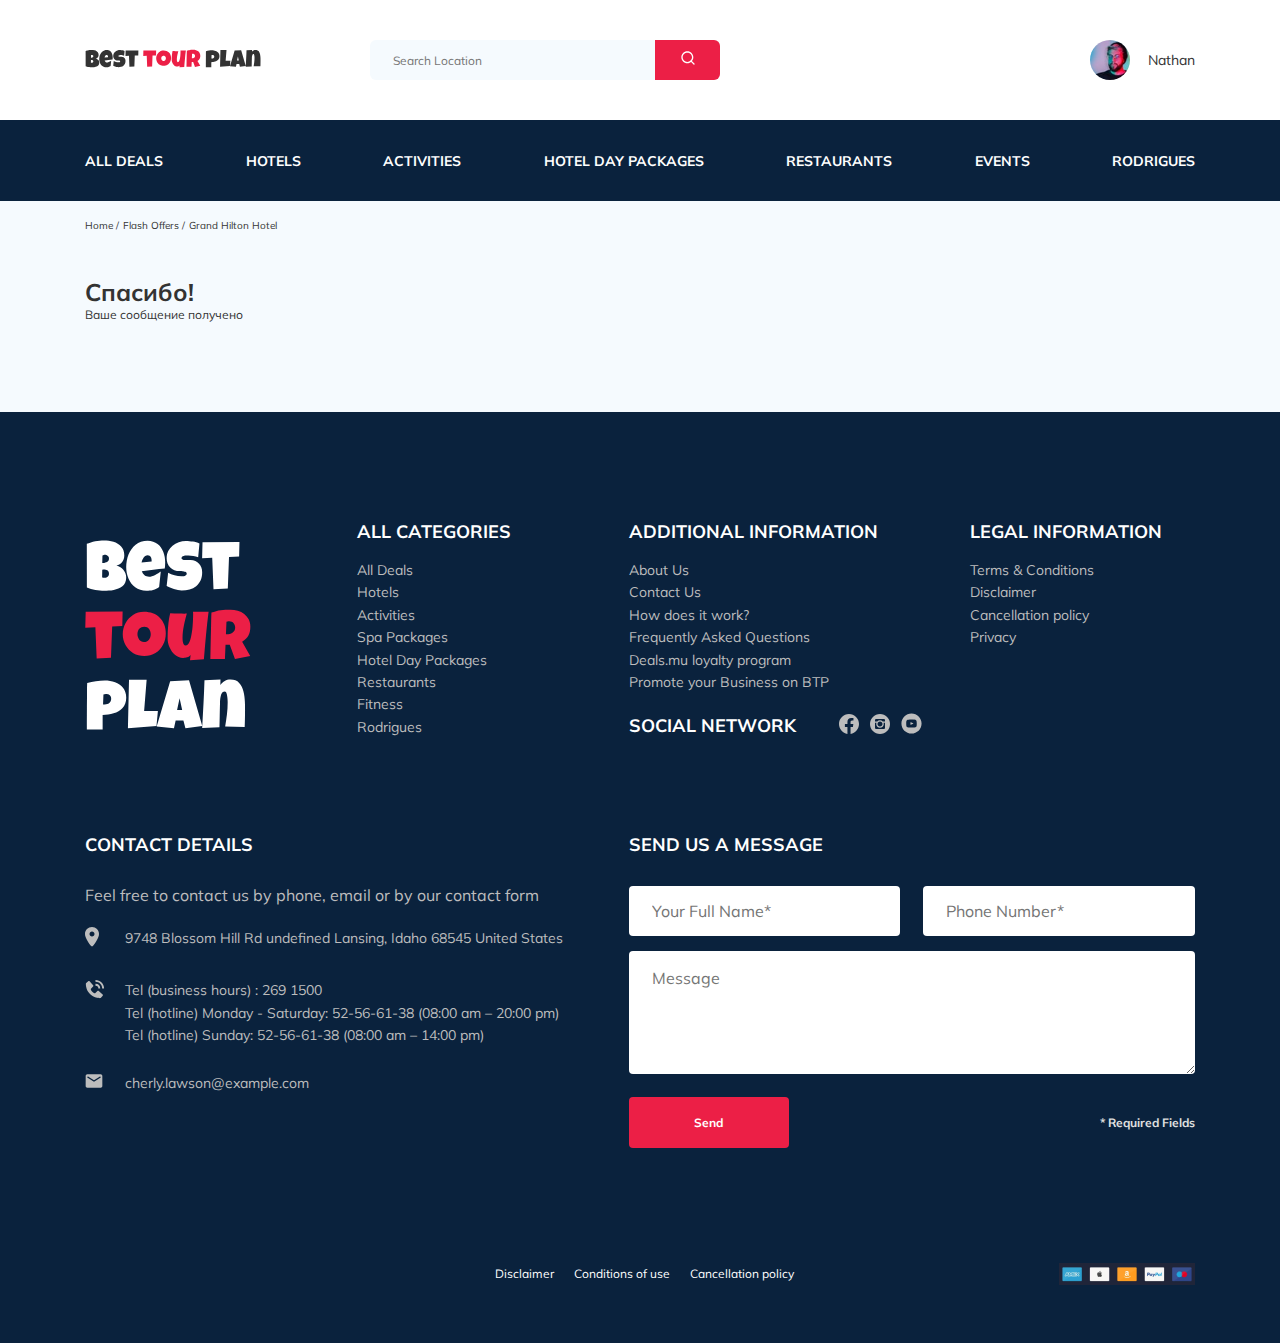
==== thankyou.html @ 5e9b36f5 "create: send messages from mail form & subscribtion from newsletters" ====
<!DOCTYPE html>
<html lang="en">

<head>
  <meta charset="UTF-8">
  <meta http-equiv="X-UA-Compatible" content="IE=edge">
  <meta name="viewport" content="width=device-width, initial-scale=1.0">
  <title>Best Tour Plan - Hotel Booking</title>
  <link
    href="https://fonts.googleapis.com/css2?family=Mulish:wght@400;700&family=Nunito:wght@400;600;700;800&display=swap"
    rel="stylesheet">
  <link rel="stylesheet" href="css/swiper-bundle.min.css">
  <link rel="stylesheet" href="css/style.css">
</head>

<body>
  <header class="navbar navbar__mobile--fixed">
    <div class="container">
      <div class="navbar-top">
        <a href="#" class="logo">
          <img src="img/header/horizontal_logo.svg" alt="Logo: Best Tour Plan" class="logo__image">
        </a>

        <form action="#" class="search navbar__search navbar__search--mobile--hidden">
          <input type="text" class="search__input" placeholder="Search Location">
          <button class="search__button">
            <img src="img/header/search.svg" alt="Icon: search">
          </button>
        </form>

        <a href="#" class="user navbar__user navbar__user--mobile--hidden">
          <img src="img/header/user-avatar.jfif" alt="Avatar: Nathan" class="user__avatar">
          <span class="user__name">Nathan</span>
        </a>
        <!-- /.user -->
        <button class="menu-button navbar-top__menu-button">
          <span class=" menu-button__line"></span>
          <span class="menu-button__line"></span>
          <span class="menu-button__line"></span>
        </button>
      </div>
      <!-- /.navbar-top -->
    </div>
    <!-- /.container -->
    <div class="navbar-bottom">
      <div class="container navbar-bottom__container">
        <ul class="navbar-menu">
          <li class="navbar-menu__item navbar-menu__item--mobile--visible">
            <a href="#" class="user navbar__user navbar__user--mobile--visible">
              <img src="img/header/user-avatar.jfif" alt="Avatar: Nathan" class="user__avatar">
              <span class="user__name user__name--light">Nathan</span>
            </a>
          </li>
          <li class="navbar-menu__item navbar-menu__item--mobile--visible">
            <form action="#" class="search navbar__search navbar-menu__item--mobile--visible">
              <input type="text" class="search__input" placeholder="Search Location">
              <button class="search__button">
                <img src="img/header/search.svg" alt="Icon: search">
              </button>
            </form>
          </li>
          <li class="navbar-menu__item"><a href="#" class="navbar-menu__link">All Deals</a></li>
          <li class="navbar-menu__item"><a href="#" class="navbar-menu__link">Hotels</a></li>
          <li class="navbar-menu__item"><a href="#" class="navbar-menu__link">Activities</a></li>
          <li class="navbar-menu__item"><a href="#" class="navbar-menu__link">Hotel Day Packages</a></li>
          <li class="navbar-menu__item"><a href="#" class="navbar-menu__link">Restaurants</a></li>
          <li class="navbar-menu__item"><a href="#" class="navbar-menu__link">Events</a></li>
          <li class="navbar-menu__item"><a href="#" class="navbar-menu__link">Rodrigues</a></li>
        </ul>
        <!-- /.navbar-menu -->
      </div>
      <!-- /.container -->
    </div>
    <!-- /.navbar-bottom -->
  </header>
  <nav class="breadcrumb">
    <div class="container">
      <ul class="breadcrumb-list">
        <li class="breadcrumb-list__item">
          <a href="#" class="breadcrumb-list__link">Home</a>
        </li>
        <li class="breadcrumb-list__item">
          <a href="#" class="breadcrumb-list__link">Flash Offers</a>
        </li>
        <li class="breadcrumb-list__item">
          Grand Hilton Hotel
        </li>
      </ul>
    </div>
    <!-- /.container -->
  </nav>
  <!-- /.breadcrumb -->
  <section class="hotel">
    <div class="container">
      <div class="hotel-info">
        <div class="hotel-info__text">
          <div class="hotel-wrapper">
            <h1 class="hotel-name hotel-info__name">Спасибо!</h1>
          </div>
          <p class="hotel-description hotel-info__description">Ваше сообщение получено</p>
        </div>
        <!-- /.hotel-info__text -->
      </div>
    </div>
    <!-- /.container -->
  </section>
  <!-- /.hotel -->
  <footer class="footer">
    <div class="container">
      <div class="footer-grid">
        <a href="#" class="logo footer__logo"><img src="img/footer/vertical_logo.svg" alt="Logo: Best Tour Plan"
            class="logo footer__logo"></a>
        <div class="footer__list footer__categories">
          <h3 class="footer__title">All Categories</h3>
          <ul class="footer__ul">
            <li class="footer__item"><a href="#" class="footer__link">All Deals</a></li>
            <li class="footer__item"><a href="#" class="footer__link">Hotels</a></li>
            <li class="footer__item"><a href="#" class="footer__link">Activities</a></li>
            <li class="footer__item"><a href="#" class="footer__link">Spa Packages</a></li>
            <li class="footer__item"><a href="#" class="footer__link">Hotel Day Packages</a></li>
            <li class="footer__item"><a href="#" class="footer__link">Restaurants</a></li>
            <li class="footer__item"><a href="#" class="footer__link">Fitness</a></li>
            <li class="footer__item"><a href="#" class="footer__link">Rodrigues</a></li>
          </ul>
        </div>
        <!-- footer__list -->
        <div class="footer__list footer__additional">
          <h3 class="footer__title">Additional Information</h3>
          <ul class="footer__ul">
            <li class="footer__item"><a href="#" class="footer__link">About Us</a></li>
            <li class="footer__item"><a href="#" class="footer__link">Contact Us</a></li>
            <li class="footer__item"><a href="#" class="footer__link">How does it work?</a></li>
            <li class="footer__item"><a href="#" class="footer__link">Frequently Asked Questions</a></li>
            <li class="footer__item"><a href="#" class="footer__link">Deals.mu loyalty program</a></li>
            <li class="footer__item"><a href="#" class="footer__link">Promote your Business on BTP</a></li>
          </ul>
        </div>
        <!-- footer__list -->
        <div class="footer__social-network">
          <h3 class="footer__title footer__title--inline">Social Network</h3>
          <div class="footer__social-links">
            <a href="#" class="footer__link"><img src="img/footer/facebook.svg" alt="Icon: facebook"></a>
            <a href="#" class="footer__link"><img src="img/footer/instagram.svg" alt="Icon: instagram"></a>
            <a href="#" class="footer__link"><img src="img/footer/youtube.svg" alt="Icon: youtybe"></a>
          </div>
          <!-- /.footer__social-links -->
        </div>
        <!-- /.footer__social-network -->
        <div class="footer__list footer__legal">
          <h3 class="footer__title">Legal Information</h3>
          <ul class="footer__ul">
            <li class="footer__item"><a href="#" class="footer__link">Terms & Conditions</a></li>
            <li class="footer__item"><a href="#" class="footer__link">Disclaimer</a></li>
            <li class="footer__item"><a href="#" class="footer__link">Cancellation policy</a></li>
            <li class="footer__item"><a href="#" class="footer__link">Privacy</a></li>
          </ul>
        </div>
        <!-- footer__list -->
        <div class="footer__contact-details">
          <h3 class="footer__title footer__title--mb-3">Contact Details</h3>
          <p class="footer__text">Feel free to contact us by phone, email or by our contact form</p>
          <ul class="footer__ul">
            <li class="footer__item footer__item--mb-2">
              <div class="footer__icon-wrapper">
                <img class="footer-icon" src="img/footer/map-marker.svg" alt="Icon: map">
              </div>
              9748
              Blossom Hill Rd undefined
              Lansing,
              Idaho 68545 United States
            </li>
            <li class="footer__item footer__item--mb-2">
              <div class="footer__icon-wrapper">
                <img class="footer-icon" src="img/footer/phone-call.svg" alt="Icon: phone numbers">
              </div>
              Tel (business
              hours) : 269 1500 <br /> Tel (hotline) Monday - Saturday: 52-56-61-38 (08:00 am – 20:00 pm) <br /> Tel
              (hotline) Sunday: 52-56-61-38 (08:00 am
              – 14:00 pm)
            </li>
            <li class="footer__item footer__item--mb-2">
              <div class="footer__icon-wrapper">
                <img class="footer-icon" src="img/footer/email.svg" alt="Icon: email address">
              </div>cherly.lawson@example.com
            </li>
          </ul>
        </div>
        <!-- /.footer__contact-details -->
        <div class="footer__contact-form">
          <h3 class="footer__title footer__title--mb-3">Send us a message</h3>
          <form action="send.php" method="POST" class="footer__form">
            <input type="text" class="input footer__input" placeholder="Your Full Name*" name="name">
            <input type="text" class="input footer__input" placeholder="Phone Number*" name="phone">
            <textarea class="footer__message" placeholder="Message" name="message"></textarea>
            <div class="footer__form-button">
              <button class="button footer__button">Send</button>
              <span class="footer__info">* Required Fields</span>
            </div>
          </form>
        </div>
        <!-- /.footer__contacts-form -->
      </div>
      <!-- /.footer-grid -->
      <div class="footer__wrapper">
        <div class="footer__disclaimer">
          <ul class="footer__disclaimer-ul">
            <li class="footer__disclaimer-item"><a href="#" class="footer__disclaimer-link">Disclaimer</a></li>
            <li class="footer__disclaimer-item"><a href="#"
                class="footer__disclaimer-link">Conditions&nbsp;of&nbsp;use</a></li>
            <li class="footer__disclaimer-item"><a href="#" class="footer__disclaimer-link">Cancellation&nbsp;policy</a>
            </li>
          </ul>
        </div>
        <!-- /.footer__disclaimer -->
        <div class="footer__payment-options">
          <img src="img/footer/payment_cards.png" alt="#" class="footer__payment">
        </div>
        <!-- /.footer__payment-options -->
      </div>
      <!-- /.footer__wrapper -->
    </div>
    <!-- /.container -->
  </footer>
  <!-- /.footer -->
  <script src="js/swiper-bundle.min.js"></script>
  <script src="https://ajax.googleapis.com/ajax/libs/jquery/1.11.0/jquery.min.js"></script>
  <script src="js/parallax.js/parallax.js"></script>
  <script src="js/script.js"></script>
</body>

</html>
---- css/style.css ----
* {
  -webkit-box-sizing: border-box;
          box-sizing: border-box;
}

body {
  font-family: 'Mulish', sans-serif;
  background-color: #F5FAFE;
  color: #333333;
}

.container {
  max-width: 1110px;
  margin: auto;
}

img {
  max-width: 100%;
}

/*! normalize.css v8.0.1 | MIT License | github.com/necolas/normalize.css */
/* Document
   ========================================================================== */
/**
 * 1. Correct the line height in all browsers.
 * 2. Prevent adjustments of font size after orientation changes in iOS.
 */
html {
  line-height: 1.15;
  /* 1 */
  -webkit-text-size-adjust: 100%;
  /* 2 */
}

/* Sections
   ========================================================================== */
/**
 * Remove the margin in all browsers.
 */
body {
  margin: 0;
}

/**
 * Render the `main` element consistently in IE.
 */
main {
  display: block;
}

/**
 * Correct the font size and margin on `h1` elements within `section` and
 * `article` contexts in Chrome, Firefox, and Safari.
 */
h1 {
  font-size: 2em;
  margin: 0.67em 0;
}

/* Grouping content
   ========================================================================== */
/**
 * 1. Add the correct box sizing in Firefox.
 * 2. Show the overflow in Edge and IE.
 */
hr {
  -webkit-box-sizing: content-box;
          box-sizing: content-box;
  /* 1 */
  height: 0;
  /* 1 */
  overflow: visible;
  /* 2 */
}

/**
 * 1. Correct the inheritance and scaling of font size in all browsers.
 * 2. Correct the odd `em` font sizing in all browsers.
 */
pre {
  font-family: monospace, monospace;
  /* 1 */
  font-size: 1em;
  /* 2 */
}

/* Text-level semantics
   ========================================================================== */
/**
 * Remove the gray background on active links in IE 10.
 */
a {
  background-color: transparent;
}

/**
 * 1. Remove the bottom border in Chrome 57-
 * 2. Add the correct text decoration in Chrome, Edge, IE, Opera, and Safari.
 */
abbr[title] {
  border-bottom: none;
  /* 1 */
  text-decoration: underline;
  /* 2 */
  -webkit-text-decoration: underline dotted;
          text-decoration: underline dotted;
  /* 2 */
}

/**
 * Add the correct font weight in Chrome, Edge, and Safari.
 */
b,
strong {
  font-weight: bolder;
}

/**
 * 1. Correct the inheritance and scaling of font size in all browsers.
 * 2. Correct the odd `em` font sizing in all browsers.
 */
code,
kbd,
samp {
  font-family: monospace, monospace;
  /* 1 */
  font-size: 1em;
  /* 2 */
}

/**
 * Add the correct font size in all browsers.
 */
small {
  font-size: 80%;
}

/**
 * Prevent `sub` and `sup` elements from affecting the line height in
 * all browsers.
 */
sub,
sup {
  font-size: 75%;
  line-height: 0;
  position: relative;
  vertical-align: baseline;
}

sub {
  bottom: -0.25em;
}

sup {
  top: -0.5em;
}

/* Embedded content
   ========================================================================== */
/**
 * Remove the border on images inside links in IE 10.
 */
img {
  border-style: none;
}

/* Forms
   ========================================================================== */
/**
 * 1. Change the font styles in all browsers.
 * 2. Remove the margin in Firefox and Safari.
 */
button,
input,
optgroup,
select,
textarea {
  font-family: inherit;
  /* 1 */
  font-size: 100%;
  /* 1 */
  line-height: 1.15;
  /* 1 */
  margin: 0;
  /* 2 */
}

/**
 * Show the overflow in IE.
 * 1. Show the overflow in Edge.
 */
button,
input {
  /* 1 */
  overflow: visible;
}

/**
 * Remove the inheritance of text transform in Edge, Firefox, and IE.
 * 1. Remove the inheritance of text transform in Firefox.
 */
button,
select {
  /* 1 */
  text-transform: none;
}

/**
 * Correct the inability to style clickable types in iOS and Safari.
 */
button,
[type="button"],
[type="reset"],
[type="submit"] {
  -webkit-appearance: button;
}

/**
 * Remove the inner border and padding in Firefox.
 */
button::-moz-focus-inner,
[type="button"]::-moz-focus-inner,
[type="reset"]::-moz-focus-inner,
[type="submit"]::-moz-focus-inner {
  border-style: none;
  padding: 0;
}

/**
 * Restore the focus styles unset by the previous rule.
 */
button:-moz-focusring,
[type="button"]:-moz-focusring,
[type="reset"]:-moz-focusring,
[type="submit"]:-moz-focusring {
  outline: 1px dotted ButtonText;
}

/**
 * Correct the padding in Firefox.
 */
fieldset {
  padding: 0.35em 0.75em 0.625em;
}

/**
 * 1. Correct the text wrapping in Edge and IE.
 * 2. Correct the color inheritance from `fieldset` elements in IE.
 * 3. Remove the padding so developers are not caught out when they zero out
 *    `fieldset` elements in all browsers.
 */
legend {
  -webkit-box-sizing: border-box;
          box-sizing: border-box;
  /* 1 */
  color: inherit;
  /* 2 */
  display: table;
  /* 1 */
  max-width: 100%;
  /* 1 */
  padding: 0;
  /* 3 */
  white-space: normal;
  /* 1 */
}

/**
 * Add the correct vertical alignment in Chrome, Firefox, and Opera.
 */
progress {
  vertical-align: baseline;
}

/**
 * Remove the default vertical scrollbar in IE 10+.
 */
textarea {
  overflow: auto;
}

/**
 * 1. Add the correct box sizing in IE 10.
 * 2. Remove the padding in IE 10.
 */
[type="checkbox"],
[type="radio"] {
  -webkit-box-sizing: border-box;
          box-sizing: border-box;
  /* 1 */
  padding: 0;
  /* 2 */
}

/**
 * Correct the cursor style of increment and decrement buttons in Chrome.
 */
[type="number"]::-webkit-inner-spin-button,
[type="number"]::-webkit-outer-spin-button {
  height: auto;
}

/**
 * 1. Correct the odd appearance in Chrome and Safari.
 * 2. Correct the outline style in Safari.
 */
[type="search"] {
  -webkit-appearance: textfield;
  /* 1 */
  outline-offset: -2px;
  /* 2 */
}

/**
 * Remove the inner padding in Chrome and Safari on macOS.
 */
[type="search"]::-webkit-search-decoration {
  -webkit-appearance: none;
}

/**
 * 1. Correct the inability to style clickable types in iOS and Safari.
 * 2. Change font properties to `inherit` in Safari.
 */
::-webkit-file-upload-button {
  -webkit-appearance: button;
  /* 1 */
  font: inherit;
  /* 2 */
}

/* Interactive
   ========================================================================== */
/*
 * Add the correct display in Edge, IE 10+, and Firefox.
 */
details {
  display: block;
}

/*
 * Add the correct display in all browsers.
 */
summary {
  display: list-item;
}

/* Misc
   ========================================================================== */
/**
 * Add the correct display in IE 10+.
 */
template {
  display: none;
}

/**
 * Add the correct display in IE 10.
 */
[hidden] {
  display: none;
}

.navbar {
  background-color: #fff;
}

.navbar-top {
  display: -webkit-box;
  display: -ms-flexbox;
  display: flex;
  -webkit-box-align: center;
      -ms-flex-align: center;
          align-items: center;
  -webkit-box-pack: justify;
      -ms-flex-pack: justify;
          justify-content: space-between;
  padding-top: 40px;
  padding-bottom: 40px;
}

.navbar-top__menu-button {
  display: none;
}

.navbar__search {
  margin-right: auto;
  margin-left: 108px;
}

.navbar-bottom {
  background-color: #0A223D;
}

.navbar-menu {
  list-style-type: none;
  margin: 0;
  padding: 31px 0;
  display: -webkit-box;
  display: -ms-flexbox;
  display: flex;
  -webkit-box-align: center;
      -ms-flex-align: center;
          align-items: center;
  -webkit-box-pack: justify;
      -ms-flex-pack: justify;
          justify-content: space-between;
  color: #fff;
}

.navbar-menu__link {
  color: inherit;
  text-decoration: none;
  text-transform: uppercase;
  font-size: 14px;
  line-height: 18px;
  font-weight: 700;
}

.navbar-menu__item--mobile--visible {
  display: none;
}

.logo {
  width: 177px;
}

.search {
  display: -webkit-box;
  display: -ms-flexbox;
  display: flex;
  position: relative;
  overflow: hidden;
  border-radius: 6px;
  height: 40px;
}

.search__input {
  width: 350px;
  height: 100%;
  padding-left: 23px;
  padding-right: 75px;
  background-color: #F5FAFE;
  border: none;
  font-size: 12px;
  font-style: normal;
  color: #333333;
}

.search__button {
  position: absolute;
  top: 0;
  right: 0;
  width: 65px;
  height: 100%;
  background-color: #EC1F46;
  border: none;
  cursor: pointer;
}

.user {
  display: -webkit-box;
  display: -ms-flexbox;
  display: flex;
  -webkit-box-align: center;
      -ms-flex-align: center;
          align-items: center;
  text-decoration: none;
}

.user__avatar {
  width: 40px;
  height: 40px;
  border-radius: 50%;
  -o-object-fit: cover;
     object-fit: cover;
}

.user__name {
  margin-left: 18px;
  font-size: 14px;
  line-height: 18px;
  color: #333333;
}

.navbar__user--mobile--visible, .navbar__search--mobile--visible {
  display: none;
}

.navbar-menu__item--mobile--visible {
  display: none;
}

.breadcrumb-list {
  display: -webkit-box;
  display: -ms-flexbox;
  display: flex;
  -webkit-box-align: center;
      -ms-flex-align: center;
          align-items: center;
  padding: 18px 0;
  margin: 0;
  list-style: none;
}

.breadcrumb-list__item {
  font-size: 10px;
  font-weight: 400;
  line-height: 13px;
  text-align: left;
}

.breadcrumb-list__item:not(:last-child)::after {
  content: '/';
  margin-right: 4px;
}

.breadcrumb-list__link {
  text-decoration: none;
  color: inherit;
}

.hotel {
  padding-top: 23px;
  padding-bottom: 70px;
}

.hotel-info {
  display: -webkit-box;
  display: -ms-flexbox;
  display: flex;
  -webkit-box-align: center;
      -ms-flex-align: center;
          align-items: center;
  -webkit-box-pack: justify;
      -ms-flex-pack: justify;
          justify-content: space-between;
  margin-bottom: 20px;
}

.hotel-info__offer {
  margin-left: 14px;
}

.hotel-info__rating {
  max-width: 65px;
  min-height: 45px;
  text-align: center;
  background-color: #EC1F46;
  color: #fff;
  border-radius: 4px;
}

.hotel-info__name {
  margin-top: 4px;
  margin-bottom: 0;
}

.hotel-info__description {
  margin: 0;
}

.hotel-info__small-text {
  font-size: 10px;
  line-height: 13px;
}

.hotel-name {
  font-size: 24px;
  line-height: 30px;
  font-weight: bold;
}

.hotel-wrapper {
  display: -webkit-box;
  display: -ms-flexbox;
  display: flex;
  -ms-flex-wrap: wrap;
      flex-wrap: wrap;
  -webkit-box-align: center;
      -ms-flex-align: center;
          align-items: center;
}

.hotel-description {
  font-size: 12px;
  line-height: 15px;
  font-weight: 400;
}

.hotel__slider {
  margin-left: 0;
  margin-right: 30px;
}

.hotel-slider {
  position: relative;
  width: 728px;
  height: 450px;
  border-radius: 8px;
}

.hotel-slider::after {
  content: '';
  position: absolute;
  width: 100%;
  height: 100%;
  top: 0;
  bottom: 0;
  left: 0;
  right: 0;
  z-index: 9;
  background: -webkit-gradient(linear, left top, left bottom, from(rgba(0, 122, 223, 0.48)), to(rgba(255, 255, 255, 0.128)));
  background: linear-gradient(180deg, rgba(0, 122, 223, 0.48) 0%, rgba(255, 255, 255, 0.128) 100%);
}

.hotel-slider__button {
  position: absolute;
  top: 50%;
  -webkit-transform: translateY(-50%);
          transform: translateY(-50%);
  z-index: 99;
  width: 30px;
  height: 30px;
  border: none;
  cursor: pointer;
  background-repeat: no-repeat;
  background-position: center;
  background-size: 10px;
  background-color: transparent;
}

.hotel-slider__button--next {
  right: 18px;
  background-image: url(../img/hotel/vector_right.svg);
}

.hotel-slider__button--prev {
  left: 18px;
  background-image: url(../img/hotel/vector_left.svg);
}

.hotel-grid {
  display: -webkit-box;
  display: -ms-flexbox;
  display: flex;
  -webkit-box-pack: justify;
      -ms-flex-pack: justify;
          justify-content: space-between;
}

.hotel-right {
  display: -webkit-box;
  display: -ms-flexbox;
  display: flex;
  -webkit-box-orient: vertical;
  -webkit-box-direction: normal;
      -ms-flex-direction: column;
          flex-direction: column;
  -webkit-box-pack: justify;
      -ms-flex-pack: justify;
          justify-content: space-between;
}

.stars {
  -ms-flex-preferred-size: 100%;
      flex-basis: 100%;
}

.offer {
  padding: 4px 9px;
  background-color: #EC1F46;
  border-radius: 3px;
  color: #fff;
  font-weight: 600;
  font-size: 10px;
  line-height: 12px;
}

.rating-text {
  font-weight: 600;
  font-size: 8px;
  line-height: 10px;
}

.rating-counter {
  font-weight: bold;
  font-size: 14px;
  line-height: 18px;
}

.booking {
  width: 350px;
  min-height: 210px;
  padding: 28px;
  border-radius: 8px;
  font-family: 'Nunito', sans-serif;
  background-color: #0A223D;
  color: #fff;
}

.booking__info {
  display: -webkit-box;
  display: -ms-flexbox;
  display: flex;
  -webkit-box-pack: justify;
      -ms-flex-pack: justify;
          justify-content: space-between;
  margin-bottom: 9px;
}

.booking__price {
  display: -webkit-box;
  display: -ms-flexbox;
  display: flex;
  -webkit-box-orient: vertical;
  -webkit-box-direction: normal;
      -ms-flex-direction: column;
          flex-direction: column;
}

.booking__start {
  font-size: 10px;
  line-height: 14px;
}

.booking__pricetag {
  font-weight: 800;
  font-size: 24px;
  line-height: 33px;
}

.booking__per-room {
  font-size: 12px;
  line-height: 16px;
}

.booking__room {
  margin-top: 4px;
}

.booking__text {
  display: -webkit-box;
  display: -ms-flexbox;
  display: flex;
  -webkit-box-align: center;
      -ms-flex-align: center;
          align-items: center;
  -webkit-box-pack: justify;
      -ms-flex-pack: justify;
          justify-content: space-between;
  margin-bottom: 8px;
  font-size: 12px;
  line-height: 16px;
}

.booking__description {
  margin-left: 9px;
}

.booking__call-center {
  display: -webkit-box;
  display: -ms-flexbox;
  display: flex;
  -webkit-box-pack: justify;
      -ms-flex-pack: justify;
          justify-content: space-between;
  -webkit-box-align: center;
      -ms-flex-align: center;
          align-items: center;
  margin-bottom: 17px;
}

.booking__heading {
  font-weight: 600;
  font-size: 18px;
  line-height: 25px;
}

.booking__number {
  color: inherit;
  text-decoration: none;
  font-weiht: 600;
  font-size: 18px;
  line-height: 25px;
}

.booking__num {
  margin-left: 8px;
}

.booking__button {
  width: 100%;
  min-height: 45px;
  font-weight: 600;
  font-size: 14px;
  line-height: 19px;
  border-radius: 4px;
  border: none;
  background-color: #EC1F46;
  color: #fff;
  cursor: pointer;
}

.location {
  width: 347px;
  height: 213px;
  background-color: black;
  border-radius: 10px;
  overflow: hidden;
}

.packages {
  padding: 40px 0 70px 0;
}

.packages__title {
  margin-top: 0;
  margin-bottom: 65px;
  font-weight: bold;
  font-size: 36px;
  line-height: 45px;
  text-align: center;
  text-transform: uppercase;
}

.packages-grid {
  display: -ms-grid;
  display: grid;
  -ms-grid-columns: (350px)[auto-fill];
      grid-template-columns: repeat(auto-fill, 350px);
  -webkit-column-gap: 30px;
          column-gap: 30px;
  row-gap: 30px;
  min-height: 1000px;
}

.main-package {
  position: relative;
  display: -webkit-box;
  display: -ms-flexbox;
  display: flex;
  -webkit-box-orient: horizontal;
  -webkit-box-direction: normal;
      -ms-flex-direction: row;
          flex-direction: row;
  -ms-grid-column: 1;
      grid-column-start: 1;
  grid-column-end: 3;
  -ms-grid-row: 1;
      grid-row-start: 1;
  grid-row-end: 1;
  max-width: 730px;
  height: 500px;
  border-radius: 8px;
  font-family: 'Nunito', sans-serif;
  background-color: #0A223D;
  color: #fff;
}

.main-package__left {
  padding: 0;
  overflow: hidden;
}

.main-package__banner {
  max-width: 100%;
  -o-object-fit: cover;
     object-fit: cover;
  background-size: cover;
}

.main-package__offer {
  position: absolute;
  left: 0;
  top: 26px;
  padding: 8px 15px 8px 11px;
  background-color: #EC1F46;
  border-radius: 3px;
  color: #fff;
  font-weight: 600;
  font-size: 12px;
  line-height: 15px;
}

.main-package__right {
  display: -webkit-box;
  display: -ms-flexbox;
  display: flex;
  -webkit-box-orient: vertical;
  -webkit-box-direction: normal;
      -ms-flex-direction: column;
          flex-direction: column;
  max-width: 364px;
  height: 500px;
  padding: 46px 21px 30px 44px;
  border-radius: 8px;
  font-family: 'Nunito', sans-serif;
  background-color: #0A223D;
  color: #fff;
}

.main-package__heading {
  font-weight: bold;
  font-size: 18px;
  line-height: 23px;
}

.main-package__paragraph {
  margin-top: 27px;
  margin-bottom: 9px;
  font-weight: normal;
  font-size: 14px;
  line-height: 160.6%;
}

.main-package__room {
  margin-top: 23px;
  margin-bottom: 24px;
}

.main-package__text {
  margin-bottom: 11px;
  font-weight: normal;
  font-size: 12px;
  line-height: 15px;
}

.main-package__icon {
  margin-right: 14px;
}

.main-package__price-start {
  display: block;
  margin-bottom: 5px;
  font-weight: normal;
  font-size: 14px;
  line-height: 18px;
  -webkit-text-decoration-line: line-through;
          text-decoration-line: line-through;
}

.main-package__price-booknow {
  display: -webkit-box;
  display: -ms-flexbox;
  display: flex;
  -webkit-box-pack: justify;
      -ms-flex-pack: justify;
          justify-content: space-between;
}

.main-package__price-pricetag {
  font-weight: bold;
  font-size: 24px;
  line-height: 30px;
}

.main-package__button {
  width: 120px;
  height: 40px;
  font-weight: 600;
  font-size: 14px;
  line-height: 19px;
  border-radius: 4px;
  border: none;
  background-color: #EC1F46;
  color: #fff;
  cursor: pointer;
}

.stars {
  margin-bottom: 6px;
}

.package {
  position: relative;
  display: -webkit-box;
  display: -ms-flexbox;
  display: flex;
  -webkit-box-orient: vertical;
  -webkit-box-direction: normal;
      -ms-flex-direction: column;
          flex-direction: column;
  max-width: 350px;
  height: 500px;
  border-radius: 8px;
  font-family: 'Nunito', sans-serif;
  background-color: #0A223D;
  color: #fff;
}

.package-sample__one {
  -ms-grid-column: 4;
      grid-column-start: 4;
  grid-column-end: 4;
  -ms-grid-row: 1;
      grid-row-start: 1;
  grid-row-end: 1;
}

.package-sample__two {
  -ms-grid-column: 1;
      grid-column-start: 1;
  grid-column-end: 1;
  -ms-grid-row: 2;
      grid-row-start: 2;
  grid-row-end: 2;
}

.package-sample__top {
  position: relative;
  height: 250px;
  overflow: hidden;
  border-radius: 8px;
}

.package-sample__image {
  width: 100%;
  height: 250px;
  background-size: cover;
  background-position: center;
  -o-object-fit: cover;
     object-fit: cover;
}

.package-sample__offer {
  position: absolute;
  left: 0;
  top: 26px;
  padding: 4px 9px;
  background-color: #EC1F46;
  border-radius: 3px;
  color: #fff;
  font-weight: 600;
  font-size: 8px;
  line-height: 10px;
}

.package-sample__info {
  padding: 30px 21px 20px 32px;
}

.package-sample__heading {
  font-weight: bold;
  font-size: 18px;
  line-height: 23px;
}

.package-sample__room {
  margin-top: 23px;
  margin-bottom: 24px;
}

.package-sample__text {
  margin-bottom: 11px;
  font-weight: normal;
  font-size: 12px;
  line-height: 15px;
}

.package-sample__icon {
  margin-right: 14px;
}

.prices__start {
  display: block;
  margin-bottom: 4px;
  font-weight: normal;
  font-size: 13px;
  line-height: 17px;
  -webkit-text-decoration-line: line-through;
          text-decoration-line: line-through;
}

.prices__booknow {
  display: -webkit-box;
  display: -ms-flexbox;
  display: flex;
  -webkit-box-pack: justify;
      -ms-flex-pack: justify;
          justify-content: space-between;
}

.prices__pricetag {
  font-weight: bold;
  font-size: 23px;
  line-height: 29px;
}

.prices__button {
  width: 120px;
  height: 38px;
  font-weight: 600;
  font-size: 13px;
  line-height: 18px;
  border-radius: 4px;
  border: none;
  background-color: #EC1F46;
  color: #fff;
  cursor: pointer;
}

.newsletter {
  position: relative;
  padding: 98px 0 87px;
  background-repeat: no-repeat;
  background-position: center;
  background-size: cover;
}

.newsletter::before {
  content: '';
  position: absolute;
  top: 0;
  bottom: 0;
  right: 0;
  left: 0;
  width: 100%;
  height: 100%;
  background-color: rgba(10, 34, 61, 0.8);
}

.newsletter-wrapper {
  position: relative;
  display: -webkit-box;
  display: -ms-flexbox;
  display: flex;
  -webkit-box-align: center;
      -ms-flex-align: center;
          align-items: center;
  -webkit-box-pack: justify;
      -ms-flex-pack: justify;
          justify-content: space-between;
  max-width: 731px;
  margin: auto;
}

.newsletter-title {
  max-width: 242px;
  color: #fff;
  font-weight: 300;
  font-size: 24px;
  line-height: 30px;
}

.newsletter-title__strong {
  display: block;
  font-size: 36px;
  line-height: 45px;
  text-transform: uppercase;
}

.newsletter .subscribe {
  position: relative;
  width: 350px;
  height: 55px;
  border-radius: 4px;
  overflow: hidden;
}

.newsletter .subscribe__input {
  position: absolute;
  height: 100%;
  width: 100%;
  padding-left: 33px;
  padding-right: 75px;
  border: none;
  font-weight: 300;
  font-size: 14px;
  line-height: 18px;
}

.newsletter .subscribe__button {
  position: absolute;
  max-width: 65px;
  min-width: 65px;
  right: 0;
  top: 0;
  height: 100%;
  border: none;
  background-color: #EC1F46;
  color: #fff;
  font-weight: bold;
  font-size: 12px;
  line-height: 15px;
}

.reviews {
  padding: 40px 0 70px;
}

.reviews__title {
  margin-bottom: 70px;
  font-weight: bold;
  font-size: 36px;
  line-height: 45px;
  text-align: center;
  text-transform: uppercase;
}

.reviews-slider__item {
  position: relative;
  display: -webkit-box;
  display: -ms-flexbox;
  display: flex;
  -webkit-box-orient: vertical;
  -webkit-box-direction: normal;
      -ms-flex-direction: column;
          flex-direction: column;
  -webkit-box-align: center;
      -ms-flex-align: center;
          align-items: center;
  max-width: 730px;
  margin: 45px auto 0;
  padding: 0 62px 30px;
  background-color: #fff;
  border-radius: 8px;
}

.reviews-slider__item:before {
  content: '';
  position: absolute;
  left: 62px;
  top: 13px;
  width: 70px;
  height: 47px;
  background-image: url(../img/reviews/quote_left.svg);
  background-repeate: no-repeate;
}

.reviews-slider__item:after {
  content: '';
  position: absolute;
  right: 62px;
  top: 118px;
  width: 70px;
  height: 47px;
  background-image: url(../img/reviews/quote_right.svg);
  background-repeate: no-repeate;
}

.reviews-slider__button {
  position: absolute;
  top: 50%;
  -webkit-transform: translateY(-50%);
          transform: translateY(-50%);
  z-index: 99;
  width: 30px;
  height: 30px;
  border: none;
  cursor: pointer;
  background-repeat: no-repeat;
  background-position: center;
  background-size: 10px;
  background-color: transparent;
}

.reviews-slider__button--prev {
  left: 0;
  background-image: url(../img/reviews/arrow_prev.svg);
}

.reviews-slider__button--next {
  right: 0;
  background-image: url(../img/reviews/arrow_next.svg);
}

.reviews-slider__profile {
  display: -webkit-box;
  display: -ms-flexbox;
  display: flex;
  -webkit-box-orient: vertical;
  -webkit-box-direction: normal;
      -ms-flex-direction: column;
          flex-direction: column;
  -webkit-box-align: center;
      -ms-flex-align: center;
          align-items: center;
  margin-top: -45px;
  margin-bottom: 30px;
}

.reviews-slider__avatar {
  width: 90px;
  height: 90px;
  margin-bottom: 9px;
  border-radius: 50%;
  -o-object-fit: cover;
     object-fit: cover;
}

.reviews-slider__username {
  max-width: 537px;
  margin-bottom: 10px;
  font-weight: bold;
  font-size: 12px;
  line-height: 15px;
  color: #EC1F46;
  text-align: center;
}

.reviews-slider__date {
  margin-bottom: 4px;
  font-weight: normal;
  font-size: 10px;
  line-height: 13px;
}

.reviews-slider__rating {
  display: -webkit-box;
  display: -ms-flexbox;
  display: flex;
  -webkit-box-align: center;
      -ms-flex-align: center;
          align-items: center;
}

.reviews-slider__text {
  max-width: 537px;
  font-weight: normal;
  font-size: 12px;
  line-height: 160%;
  text-align: justify;
  margin: auto;
}

.activities {
  padding: 60px 0 98px 0;
}

.activities__title {
  margin-top: 0;
  margin-bottom: 57px;
  font-weight: bold;
  font-size: 24px;
  line-height: 30px;
  text-transform: uppercase;
}

.activities-wrapper {
  display: -webkit-box;
  display: -ms-flexbox;
  display: flex;
  -webkit-box-pack: justify;
      -ms-flex-pack: justify;
          justify-content: space-between;
}

.card {
  position: relative;
  display: -webkit-box;
  display: -ms-flexbox;
  display: flex;
  -webkit-box-orient: vertical;
  -webkit-box-direction: normal;
      -ms-flex-direction: column;
          flex-direction: column;
  -webkit-box-align: start;
      -ms-flex-align: start;
          align-items: flex-start;
  width: 255px;
  height: 255px;
  padding: 24px 26px;
  border-radius: 6px;
  overflow: hidden;
}

.card::before {
  content: '';
  position: absolute;
  left: 0;
  right: 0;
  top: 0;
  bottom: 0;
  background: linear-gradient(179.83deg, rgba(196, 196, 196, 0) 35.34%, #0A223D 99.85%);
  z-index: -1;
}

.card__image {
  position: absolute;
  left: 0;
  right: 0;
  top: 0;
  bottom: 0;
  width: 100%;
  height: 100%;
  -o-object-fit: cover;
     object-fit: cover;
  z-index: -2;
}

.card__title {
  margin-top: auto;
  margin-bottom: 18px;
  color: #fff;
  font-weight: bold;
  font-size: 16px;
  line-height: 20px;
}

.card__button {
  padding: 7px 22px;
  font-weight: 600;
  font-size: 12px;
  line-height: 16px;
  background-color: #EC1F46;
  color: #fff;
  border: none;
  border-radius: 4px;
  cursor: pointer;
}

.footer {
  background-color: #0A223D;
  color: #fff;
  padding-top: 108px;
  padding-bottom: 46px;
}

.footer-grid {
  display: -ms-grid;
  display: grid;
  -ms-grid-columns: (minmax(min-content, 1fr))[4];
      grid-template-columns: repeat(4, minmax(-webkit-min-content, 1fr));
      grid-template-columns: repeat(4, minmax(min-content, 1fr));
  -webkit-column-gap: 20px;
          column-gap: 20px;
  row-gap: 20px;
  grid-auto-rows: minmax(40px, -webkit-min-content);
  grid-auto-rows: minmax(40px, min-content);
  -webkit-box-align: start;
      -ms-flex-align: start;
          align-items: start;
  margin-bottom: 102px;
}

.footer__logo {
  width: 166px;
  -ms-grid-row: 1;
  -ms-grid-row-span: 2;
  grid-row: 1 / 3;
  -ms-flex-item-align: center;
      -ms-grid-row-align: center;
      align-self: center;
}

.footer__categories {
  -ms-grid-row: 1;
  -ms-grid-row-span: 3;
  grid-row: 1 / 4;
}

.footer__social-network {
  display: -webkit-box;
  display: -ms-flexbox;
  display: flex;
  -webkit-box-align: center;
      -ms-flex-align: center;
          align-items: center;
  -ms-grid-row: 2;
  -ms-grid-row-span: 2;
  grid-row: 2 / 4;
  grid-column: span 2;
}

.footer__social-links {
  display: -webkit-box;
  display: -ms-flexbox;
  display: flex;
  -webkit-box-align: center;
      -ms-flex-align: center;
          align-items: center;
  min-width: 83px;
  -webkit-box-pack: justify;
      -ms-flex-pack: justify;
          justify-content: space-between;
}

.footer__contact-details {
  grid-column: span 2;
}

.footer__contact-form {
  grid-column: span 2;
}

.footer__legal {
  margin-left: 70px;
}

.footer__form {
  display: -webkit-box;
  display: -ms-flexbox;
  display: flex;
  -webkit-box-align: center;
      -ms-flex-align: center;
          align-items: center;
  -webkit-box-pack: justify;
      -ms-flex-pack: justify;
          justify-content: space-between;
  -ms-flex-wrap: wrap;
      flex-wrap: wrap;
}

.footer__ul {
  padding: 0;
  margin: 0;
  list-style: none;
}

.footer__title {
  font-weight: bold;
  font-size: 18px;
  line-height: 23px;
  margin: 0 0 16px 0;
  text-transform: uppercase;
}

.footer__title--inline {
  margin: 0 43px 0 0;
}

.footer__title--mb-3 {
  margin-bottom: 30px;
}

.footer__item {
  display: -webkit-box;
  display: -ms-flexbox;
  display: flex;
  -webkit-box-align: start;
      -ms-flex-align: start;
          align-items: flex-start;
  font-weight: normal;
  font-size: 14px;
  line-height: 160%;
  color: #bdbdbd;
}

.footer__item--mb-2 {
  margin-bottom: 26px;
}

.footer__icon-wrapper {
  min-width: 40px;
}

.footer__text {
  color: #bdbdbd;
  margin-bottom: 22px;
}

.footer__link {
  text-decoration: none;
  color: inherit;
}

.footer__form-button {
  display: -webkit-box;
  display: -ms-flexbox;
  display: flex;
  -webkit-box-pack: justify;
      -ms-flex-pack: justify;
          justify-content: space-between;
  width: 100%;
}

.footer__input {
  background-color: #fff;
  border-radius: 4px;
  border: none;
  padding: 0 23px;
  height: 50px;
  margin-bottom: 15px;
  -ms-flex-preferred-size: 48%;
      flex-basis: 48%;
}

.footer__message {
  width: 539px;
  height: 123px;
  background-color: #fff;
  border-radius: 4px;
  padding: 18px 23px;
  border: none;
  -ms-flex-preferred-size: 100%;
      flex-basis: 100%;
  margin-bottom: 23px;
}

.footer__button {
  min-width: 160px;
  min-height: 50px;
  padding: 18px;
  font-weight: bold;
  font-size: 12px;
  line-height: 15px;
  background-color: #EC1F46;
  color: #fff;
  border: none;
  border-radius: 4px;
}

.footer__info {
  font-weight: bold;
  font-size: 12px;
  line-height: 15px;
  color: #E0E0E0;
  padding-top: 18px;
}

.footer__wrapper {
  display: -ms-grid;
  display: grid;
  -ms-grid-columns: (1fr)[3];
      grid-template-columns: repeat(3, 1fr);
}

.footer__disclaimer {
  -ms-grid-column: 2;
  grid-column: 2;
}

.footer__disclaimer-ul {
  display: -webkit-box;
  display: -ms-flexbox;
  display: flex;
  -webkit-box-orient: horizontal;
  -webkit-box-direction: normal;
      -ms-flex-direction: row;
          flex-direction: row;
  list-style: none;
}

.footer__disclaimer-item {
  font-weight: normal;
  font-size: 12px;
  line-height: 15px;
  margin-right: 20px;
}

.footer__disclaimer-link {
  text-decoration: none;
  color: #fff;
}

.footer__payment-options {
  display: -webkit-box;
  display: -ms-flexbox;
  display: flex;
  -webkit-box-pack: end;
      -ms-flex-pack: end;
          justify-content: flex-end;
  -ms-grid-column: 3;
  grid-column: 3;
  -ms-flex-item-align: center;
      align-self: center;
  cursor: pointer;
}

@media (max-width: 1200px) {
  .container {
    max-width: 960px;
  }
  .navbar__search {
    margin-right: auto;
    margin-left: 80px;
  }
  .hotel-slider {
    width: 600px;
  }
  .hotel-slider__image {
    width: 100%;
    height: 100%;
    -o-object-fit: cover;
       object-fit: cover;
  }
  .card {
    width: 230px;
    height: 230px;
  }
  .packages-grid {
    max-width: 960px;
    -webkit-box-pack: center;
        -ms-flex-pack: center;
            justify-content: center;
  }
  .footer__input {
    -ms-flex-preferred-size: 100%;
        flex-basis: 100%;
  }
}

@media (max-width: 992px) {
  .container,
  .newsletter-wrapper {
    max-width: 700px;
  }
  .logo {
    width: 132px;
  }
  .navbar-top {
    padding-top: 30px;
    padding-bottom: 30px;
  }
  .navbar__search {
    margin-left: 47px;
  }
  .navbar-menu {
    padding-top: 22pxz;
    padding-bottom: 22px;
    width: 665px;
    -ms-flex-pack: distribute;
        justify-content: space-around;
  }
  .navbar-menu__link {
    font-size: 12px;
    line-height: 12px;
  }
  .search__input {
    width: 340px;
  }
  .hotel-slider {
    width: 100%;
    margin-bottom: 30px;
  }
  .hotel-grid {
    -webkit-box-orient: vertical;
    -webkit-box-direction: normal;
        -ms-flex-direction: column;
            flex-direction: column;
  }
  .hotel-right {
    -webkit-box-orient: horizontal;
    -webkit-box-direction: normal;
        -ms-flex-direction: row;
            flex-direction: row;
  }
  .booking {
    width: 340px;
  }
  .location {
    width: 340px;
  }
  .packages-grid {
    -ms-grid-columns: (1fr)[2];
        grid-template-columns: repeat(2, 1fr);
  }
  .reviews-slider__item {
    max-width: 580px;
  }
  .reviews__title {
    margin-bottom: 50px;
    font-size: 30px;
    line-height: 38px;
  }
  .activities-wrapper {
    -ms-flex-wrap: wrap;
        flex-wrap: wrap;
  }
  .activities__card {
    margin-bottom: 20px;
  }
  .card {
    width: 340px;
    height: 250px;
  }
  .card__title {
    max-width: 200px;
  }
  .packages-grid {
    max-width: 700px;
  }
  .footer-grid {
    -ms-grid-columns: (1fr)[6];
        grid-template-columns: repeat(6, 1fr);
    grid-row-gap: 40px;
    margin-bottom: 63px;
  }
  .footer__input {
    -ms-flex-preferred-size: 48%;
        flex-basis: 48%;
  }
  .footer__logo {
    width: 104px;
    -ms-grid-row: 1;
    -ms-grid-row-span: 1;
    grid-row: 1 / 2;
    grid-column: span 2;
  }
  .footer__social-network {
    -ms-grid-row: 1;
    -ms-grid-row-span: 1;
    grid-row: 1 / 2;
    grid-column: span 4;
    -ms-flex-item-align: center;
        -ms-grid-row-align: center;
        align-self: center;
  }
  .footer__categories {
    -ms-grid-row: 2;
    -ms-grid-row-span: 1;
    grid-row: 2 / 3;
    grid-column: span 2;
  }
  .footer__additional {
    grid-column: span 2;
    margin-left: 20px;
  }
  .footer__legal {
    grid-column: span 2;
  }
  .footer__contact-details {
    grid-column: span 5;
    -ms-grid-row: 3;
    grid-row: 3;
  }
  .footer__contact-form {
    grid-column: span 5;
    -ms-grid-row: 4;
    grid-row: 4;
  }
  .footer__wrapper {
    -ms-grid-columns: (100%)[2];
        grid-template-columns: repeat(2, 100%);
  }
  .footer__disclaimer {
    display: -webkit-box;
    display: -ms-flexbox;
    display: flex;
    -ms-grid-column: 1;
    grid-column: 1;
    -webkit-box-pack: start;
        -ms-flex-pack: start;
            justify-content: flex-start;
  }
  .footer__disclaimer-ul {
    padding-left: 0;
  }
  .footer__payment-options {
    -ms-grid-column: 2;
    grid-column: 2;
  }
}

@media (max-width: 768px) {
  .container {
    max-width: 576px;
    width: 90%;
  }
  body {
    padding-top: 78px;
  }
  .navbar__mobile--fixed {
    position: fixed;
    left: 0;
    top: 0;
    right: 0;
    z-index: 99;
  }
  .navbar__user--mobile--hidden, .navbar__search--mobile--hidden {
    display: none;
  }
  .navbar__user--mobile--visible, .navbar__search--mobile--visible {
    display: -webkit-box;
    display: -ms-flexbox;
    display: flex;
  }
  .navbar__user {
    -webkit-box-orient: vertical;
    -webkit-box-direction: normal;
        -ms-flex-direction: column;
            flex-direction: column;
    -webkit-box-pack: center;
        -ms-flex-pack: center;
            justify-content: center;
  }
  .navbar-bottom {
    display: none;
    position: fixed;
    left: 0;
    right: 0;
    bottom: 0;
    top: 78px;
    padding-top: 30px;
    overflow: auto;
  }
  .navbar-bottom--visible {
    display: block;
  }
  .navbar-menu {
    -webkit-box-orient: vertical;
    -webkit-box-direction: normal;
        -ms-flex-direction: column;
            flex-direction: column;
    width: 95%;
  }
  .navbar-menu__item {
    margin-bottom: 20px;
  }
  .navbar-menu__item--mobile--visible {
    display: block;
  }
  .navbar__search {
    margin-left: 0;
    margin-bottom: 25px;
  }
  .menu-button {
    display: -webkit-box;
    display: -ms-flexbox;
    display: flex;
    width: 16px;
    height: 11px;
    padding: 0;
    -webkit-box-align: center;
        -ms-flex-align: center;
            align-items: center;
    -webkit-box-pack: justify;
        -ms-flex-pack: justify;
            justify-content: space-between;
    -webkit-box-orient: vertical;
    -webkit-box-direction: normal;
        -ms-flex-direction: column;
            flex-direction: column;
    border: none;
    background-color: #fff;
    cursor: pointer;
  }
  .menu-button__line {
    width: 16px;
    height: 1px;
    background-color: #333333;
  }
  .user__name--light {
    color: #fff;
    margin-left: 0;
    margin-top: 10px;
  }
  .hotel-name {
    -ms-flex-preferred-size: 100%;
        flex-basis: 100%;
  }
  .hotel-wrapper {
    -webkit-box-pack: justify;
        -ms-flex-pack: justify;
            justify-content: space-between;
  }
  .hotel-info__name {
    margin-top: 10px;
  }
  .hotel-info__text {
    width: 100%;
  }
  .hotel-info__rating {
    display: none;
  }
  .hotel-info__offer {
    -webkit-box-ordinal-group: 0;
        -ms-flex-order: -1;
            order: -1;
    margin-left: 0;
  }
  .hotel-slider {
    height: 350px;
  }
  .hotel-slider__button--next {
    width: 9px;
    height: 17px;
  }
  .hotel-slider__button--prev {
    width: 9px;
    height: 17px;
  }
  .hotel-right {
    -webkit-box-orient: vertical;
    -webkit-box-direction: normal;
        -ms-flex-direction: column;
            flex-direction: column;
    min-height: 450px;
  }
  .stars {
    -ms-flex-preferred-size: auto;
        flex-basis: auto;
  }
  .booking {
    width: 100%;
  }
  .location {
    width: 100%;
  }
  .packages {
    padding-top: 0;
  }
  .packages-grid {
    -webkit-column-gap: 15px;
            column-gap: 15px;
    row-gap: 20px;
  }
  .main-package {
    display: -webkit-box;
    display: -ms-flexbox;
    display: flex;
    -webkit-box-orient: vertical;
    -webkit-box-direction: normal;
        -ms-flex-direction: column;
            flex-direction: column;
  }
  .main-package__left {
    height: 270px;
    overflow: hidden;
    border-radius: 8px;
  }
  .main-package__banner {
    width: 100%;
    background-size: cover;
    background-position: center;
    -o-object-fit: cover;
       object-fit: cover;
  }
  .main-package__offer {
    font-size: 10px;
  }
  .main-package__right {
    -ms-flex-wrap: wrap;
        flex-wrap: wrap;
    padding: 25px 0 25px 25px;
    height: 280px;
  }
  .main-package__heading {
    line-height: 20px;
  }
  .main-package__paragraph {
    width: 265px;
    margin-bottom: 5px;
    line-height: 130%;
  }
  .main-package__room {
    margin-top: 0;
    margin-left: 50px;
  }
  .main-package__icon {
    margin-right: 0;
  }
  .main-package__price {
    margin-left: 50px;
  }
  .main-package__price-pricetag {
    margin-bottom: 14px;
  }
  .main-package__price-booknow {
    -webkit-box-orient: vertical;
    -webkit-box-direction: normal;
        -ms-flex-direction: column;
            flex-direction: column;
  }
  .package {
    height: 470px;
  }
  .package-sample__top {
    height: 210px;
  }
  .package-sample__image {
    height: 210px;
  }
  .package-sample__offer {
    font-size: 10px;
  }
  .package-sample__info {
    padding: 22px 20px 20px 22px;
  }
  .package-sample__heading {
    font-size: 20px;
    line-height: 20px;
  }
  .package-sample__room {
    margin-top: 22px;
    margin-bottom: 27px;
  }
  .package-sample__text {
    margin-bottom: 15px;
    font-size: 13px;
  }
  .package-sample__icon {
    margin-right: 0;
  }
  .newsletter-wrapper {
    max-width: 576px;
    width: 90%;
    -ms-flex-wrap: wrap;
        flex-wrap: wrap;
  }
  .newsletter-title {
    margin-bottom: 0;
  }
  .newsletter-title__strong {
    margin-bottom: 37px;
  }
  .subscribe {
    min-width: 100%;
  }
  .reviews-slider__item {
    padding: 0 30px 30px;
  }
  .reviews-slider__item::before, .reviews-slider__item::after {
    display: none;
  }
  .reviews-slider__button {
    top: 30px;
  }
  .reviews-slider__button--prev {
    left: 35%;
    -webkit-transform: translate(-50%, 0);
            transform: translate(-50%, 0);
    margin-left: -65px;
  }
  .reviews-slider__button--next {
    right: 35%;
    margin-right: -65px;
    -webkit-transform: translate(50%, 0);
            transform: translate(50%, 0);
  }
  .activities {
    padding-top: 40px;
    padding-bottom: 60px;
  }
  .card {
    width: 49%;
    height: 255px;
  }
  .footer__input {
    -ms-flex-preferred-size: 100%;
        flex-basis: 100%;
  }
}

@media (max-width: 576px) {
  .container {
    width: 85%;
  }
  .logo {
    width: 99px;
  }
  .hotel {
    padding-bottom: 50px;
  }
  .hotel-slider {
    height: 250px;
    margin-bottom: 20px;
  }
  .hotel-slider__button--next {
    width: 4px;
    height: 13px;
  }
  .hotel-slider__button--prev {
    width: 4px;
    height: 13px;
  }
  .packages__title {
    margin-bottom: 42px;
    font-size: 18px;
    line-height: 23px;
  }
  .packages-grid {
    display: -webkit-box;
    display: -ms-flexbox;
    display: flex;
    -webkit-box-orient: vertical;
    -webkit-box-direction: normal;
        -ms-flex-direction: column;
            flex-direction: column;
    -webkit-box-pack: center;
        -ms-flex-pack: center;
            justify-content: center;
    -webkit-box-align: center;
        -ms-flex-align: center;
            align-items: center;
  }
  .main-package {
    max-width: 350px;
    width: 85%;
    height: 450px;
  }
  .main-package__left {
    height: 210px;
  }
  .main-package__banner {
    height: 210px;
  }
  .main-package__offer {
    padding: 4px 9px;
    font-size: 10px;
  }
  .main-package__right {
    -ms-flex-wrap: nowrap;
        flex-wrap: nowrap;
    padding: 22px 30px 30px 30px;
  }
  .main-package__heading {
    font-size: 20px;
  }
  .main-package__paragraph {
    display: none;
  }
  .main-package__room {
    margin-top: 22px;
    margin-left: 0;
    margin-bottom: 27px;
  }
  .main-package__price {
    margin-left: 0;
  }
  .main-package__price-start {
    margin-bottom: 4px;
    font-size: 13px;
    line-height: 17px;
  }
  .main-package__price-pricetag {
    margin-bottom: 0;
  }
  .main-package__price-booknow {
    -webkit-box-orient: horizontal;
    -webkit-box-direction: normal;
        -ms-flex-direction: row;
            flex-direction: row;
  }
  .main-package__button {
    height: 38px;
    font-size: 13px;
    line-height: 18px;
  }
  .stars {
    display: none;
  }
  .package {
    width: 85%;
    height: 450px;
  }
  .package-sample__info {
    padding: 22px 30px 30px 30px;
  }
  .package-sample__heading {
    font-size: 20px;
    line-height: 20px;
  }
  .package-sample__room {
    margin-top: 22px;
    margin-bottom: 27px;
  }
  .package-sample__text {
    margin-bottom: 9px;
    font-size: 13px;
  }
  .package-sample__icon {
    margin-right: 0;
  }
  .newsletter {
    padding: 76px 0 83px 0;
  }
  .newsletter-wrapper {
    width: 85%;
  }
  .newsletter-title {
    font-weight: 300;
    font-size: 20px;
    line-height: 25px;
  }
  .newsletter-title__strong {
    font-weight: 600;
    font-size: 30px;
    line-height: 38px;
  }
  .reviews__title {
    margin-bottom: 42px;
    font-size: 18px;
    line-height: 23px;
  }
  .activities {
    padding: 40px 0 60px 0;
  }
  .activities__title {
    font-size: 18px;
    line-height: 23px;
    margin-bottom: 36px;
  }
  .card {
    width: 100%;
  }
  .footer-grid {
    -ms-grid-columns: 1fr;
        grid-template-columns: 1fr;
    grid-row-gap: 30px;
    margin-bottom: 30px;
  }
  .footer__logo {
    -ms-grid-row: 1;
    grid-row: 1;
    -ms-grid-column: 1;
    grid-column: 1;
  }
  .footer__social-network {
    -webkit-box-orient: vertical;
    -webkit-box-direction: normal;
        -ms-flex-direction: column;
            flex-direction: column;
    -webkit-box-align: start;
        -ms-flex-align: start;
            align-items: start;
    -ms-grid-row: 2;
    grid-row: 2;
    -ms-grid-column: 1;
    grid-column: 1;
  }
  .footer__social-links {
    margin-top: 22px;
  }
  .footer__additional {
    -ms-grid-row: 3;
    grid-row: 3;
    margin-left: 0;
  }
  .footer__categories {
    -ms-grid-row: 4;
    grid-row: 4;
    -ms-grid-column: 1;
    grid-column: 1;
  }
  .footer__legal {
    -ms-grid-row: 5;
    grid-row: 5;
    -ms-grid-column: 1;
    grid-column: 1;
    margin-left: 0;
  }
  .footer__contact-details {
    -ms-grid-row: 6;
    grid-row: 6;
    -ms-grid-column: 1;
    grid-column: 1;
    width: 80%;
  }
  .footer__contact-form {
    -ms-grid-row: 7;
    grid-row: 7;
    -ms-grid-column: 1;
    grid-column: 1;
    width: 81%;
  }
  .footer__form-button {
    display: -webkit-box;
    display: -ms-flexbox;
    display: flex;
    -webkit-box-orient: vertical;
    -webkit-box-direction: reverse;
        -ms-flex-direction: column-reverse;
            flex-direction: column-reverse;
  }
  .footer__info {
    padding-top: 0;
    margin-bottom: 15px;
  }
  .footer__button {
    width: 50%;
  }
  .footer__wrapper {
    display: -webkit-box;
    display: -ms-flexbox;
    display: flex;
    -webkit-box-orient: vertical;
    -webkit-box-direction: normal;
        -ms-flex-direction: column;
            flex-direction: column;
  }
  .footer__payment-options {
    -ms-flex-item-align: baseline;
        align-self: baseline;
  }
}

@media (max-width: 480px) {
  .hotel-slider {
    height: 179px;
  }
  .main-package__room {
    margin-bottom: 10px;
  }
  .main-package__price-pricetag {
    font-size: 18px;
    line-height: 25px;
    margin-bottom: 10px;
  }
  .main-package__price-booknow {
    -webkit-box-orient: vertical;
    -webkit-box-direction: normal;
        -ms-flex-direction: column;
            flex-direction: column;
  }
  .prices__booknow {
    -webkit-box-orient: vertical;
    -webkit-box-direction: normal;
        -ms-flex-direction: column;
            flex-direction: column;
  }
  .prices__pricetag {
    font-size: 18px;
    line-height: 25px;
    margin-bottom: 10px;
  }
  .package-sample__top {
    height: 180px;
  }
  .package-sample__image {
    height: 180px;
  }
  .package-sample__room {
    margin-bottom: 14px;
  }
  .reviews-slider__button--prev {
    left: 40%;
  }
  .reviews-slider__button--next {
    right: 40%;
  }
  .reviews-slider__text {
    text-align: left;
  }
  .footer__contact-details {
    width: 100%;
  }
  .footer__contact-form {
    width: 100%;
  }
  .search__input {
    width: 245px;
  }
}
/*# sourceMappingURL=style.css.map */
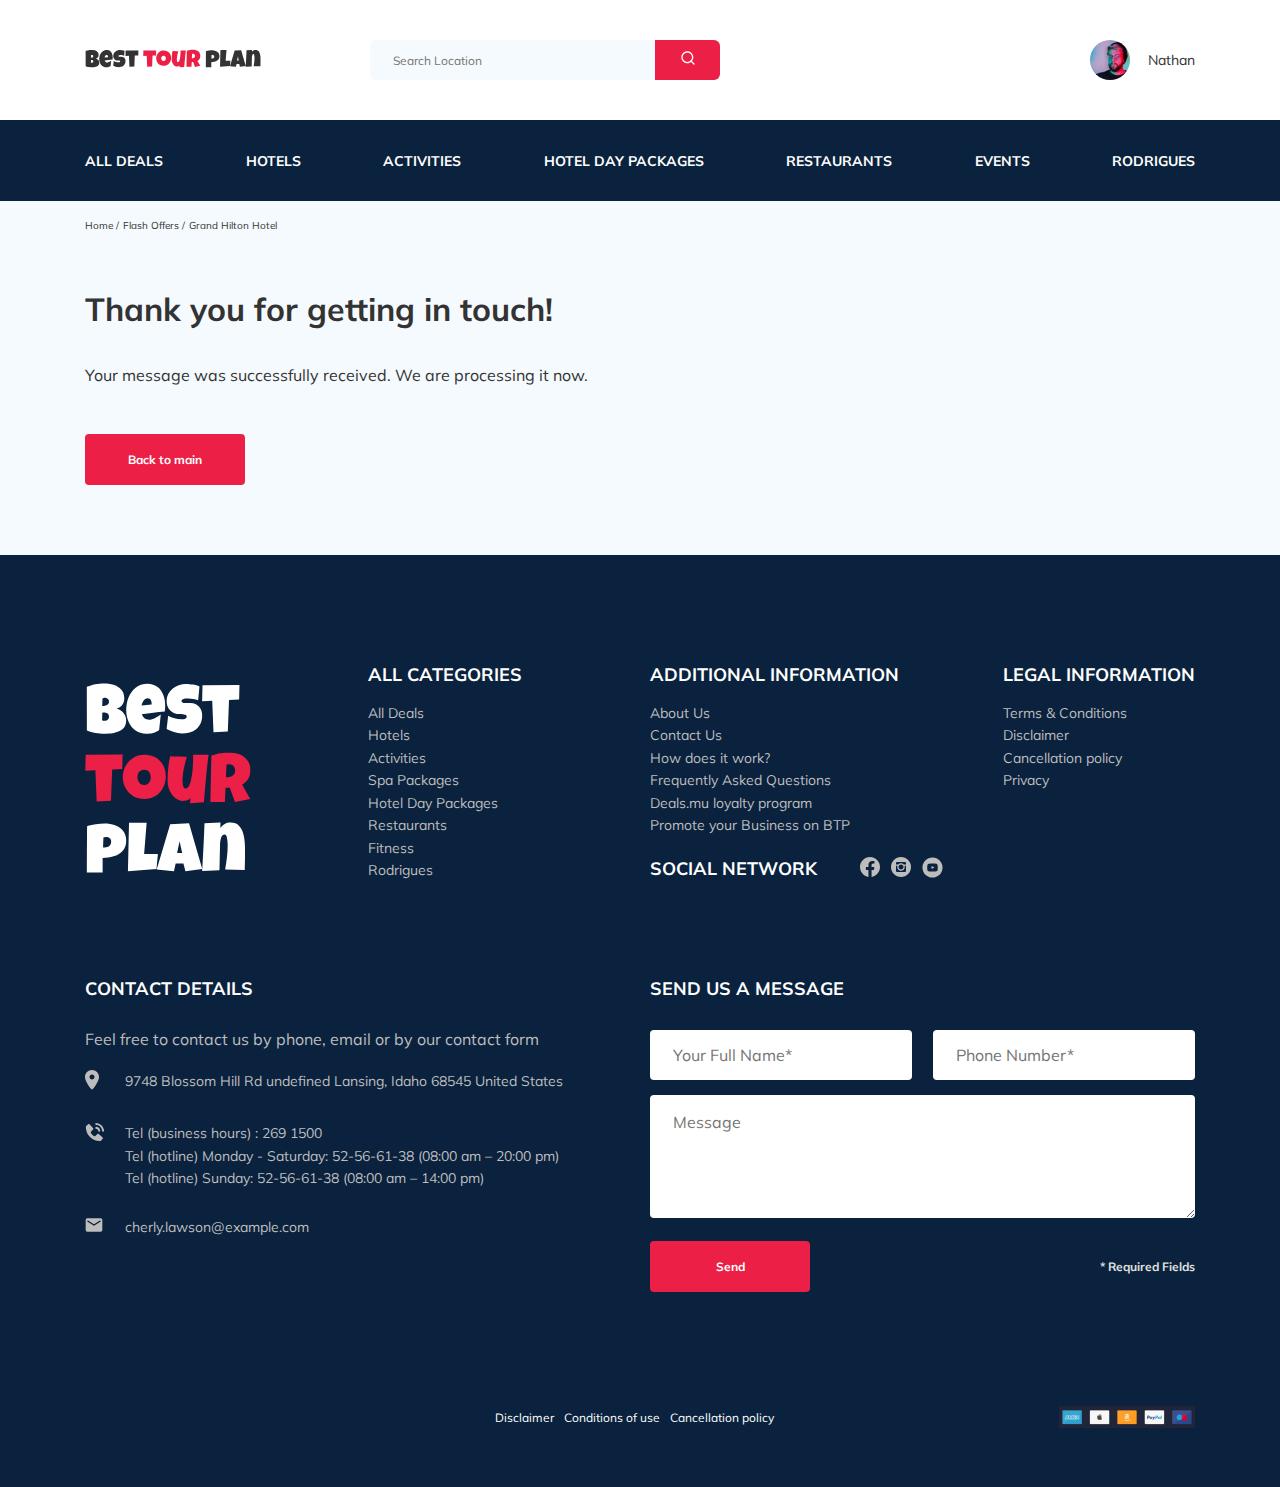
==== commit e8f2d0ed: "added styles for thankyou page" ====
--- a/thankyou.html
+++ b/thankyou.html
@@ -90,19 +90,15 @@
     <!-- /.container -->
   </nav>
   <!-- /.breadcrumb -->
-  <section class="hotel">
-    <div class="container">
-      <div class="hotel-info">
-        <div class="hotel-info__text">
-          <div class="hotel-wrapper">
-            <h1 class="hotel-name hotel-info__name">Спасибо!</h1>
-          </div>
-          <p class="hotel-description hotel-info__description">Ваше сообщение получено</p>
-        </div>
-        <!-- /.hotel-info__text -->
-      </div>
-    </div>
-    <!-- /.container -->
+  <section class="greetings">
+    <div class="container">
+      <div class="greetings-wrapper">
+        <h1 class="greetings-title">Thank you for getting in touch!</h1>
+        <p class="greetings-text">Your message was successfully received. We are processing
+          it now.</p>
+        <button class="button greetings__button"><a class="greetings-link" href="index.html">Back to main</a></button>
+      </div>
+    </div>
   </section>
   <!-- /.hotel -->
   <footer class="footer">
--- a/css/style.css
+++ b/css/style.css
@@ -861,6 +861,7 @@
 .main-package__left {
   padding: 0;
   overflow: hidden;
+  border-radius: 8px 0 0 8px;
 }
 
 .main-package__banner {
@@ -1011,7 +1012,7 @@
   position: relative;
   height: 250px;
   overflow: hidden;
-  border-radius: 8px;
+  border-radius: 8px 8px 0 0;
 }
 
 .package-sample__image {
@@ -1476,16 +1477,17 @@
           justify-content: space-between;
 }
 
+.footer__legal {
+  -ms-grid-column-align: end;
+      justify-self: end;
+}
+
 .footer__contact-details {
   grid-column: span 2;
 }
 
 .footer__contact-form {
   grid-column: span 2;
-}
-
-.footer__legal {
-  margin-left: 70px;
 }
 
 .footer__form {
@@ -1636,7 +1638,7 @@
   font-weight: normal;
   font-size: 12px;
   line-height: 15px;
-  margin-right: 20px;
+  margin-right: 10px;
 }
 
 .footer__disclaimer-link {
@@ -1658,6 +1660,40 @@
   cursor: pointer;
 }
 
+.greetings-wrapper {
+  display: -webkit-box;
+  display: -ms-flexbox;
+  display: flex;
+  -webkit-box-orient: vertical;
+  -webkit-box-direction: normal;
+      -ms-flex-direction: column;
+          flex-direction: column;
+  padding: 20px 0 70px;
+}
+
+.greetings-text {
+  margin-bottom: 50px;
+}
+
+.greetings__button {
+  width: 160px;
+  min-height: 50px;
+  padding: 18px;
+  font-weight: bold;
+  font-size: 12px;
+  line-height: 15px;
+  background-color: #EC1F46;
+  color: #fff;
+  border: none;
+  border-radius: 4px;
+  cursor: pointer;
+}
+
+.greetings-link {
+  text-decoration: none;
+  color: #fff;
+}
+
 @media (max-width: 1200px) {
   .container {
     max-width: 960px;
@@ -1688,6 +1724,10 @@
   .footer__input {
     -ms-flex-preferred-size: 100%;
         flex-basis: 100%;
+  }
+  .footer__legal {
+    -ms-grid-column-align: end;
+        justify-self: end;
   }
 }
 
@@ -1767,6 +1807,9 @@
   }
   .card__title {
     max-width: 200px;
+  }
+  .packages {
+    padding-top: 0;
   }
   .packages-grid {
     max-width: 700px;
@@ -1805,10 +1848,10 @@
   }
   .footer__additional {
     grid-column: span 2;
-    margin-left: 20px;
   }
   .footer__legal {
     grid-column: span 2;
+    margin-left: 20px;
   }
   .footer__contact-details {
     grid-column: span 5;
@@ -1821,8 +1864,12 @@
     grid-row: 4;
   }
   .footer__wrapper {
-    -ms-grid-columns: (100%)[2];
-        grid-template-columns: repeat(2, 100%);
+    display: -webkit-box;
+    display: -ms-flexbox;
+    display: flex;
+    -webkit-box-pack: justify;
+        -ms-flex-pack: justify;
+            justify-content: space-between;
   }
   .footer__disclaimer {
     display: -webkit-box;
@@ -2008,7 +2055,7 @@
   .main-package__left {
     height: 270px;
     overflow: hidden;
-    border-radius: 8px;
+    border-radius: 8px 8px 0 0;
   }
   .main-package__banner {
     width: 100%;
@@ -2130,6 +2177,9 @@
   .footer__input {
     -ms-flex-preferred-size: 100%;
         flex-basis: 100%;
+  }
+  .footer__legal {
+    margin-left: 30px;
   }
 }
 
@@ -2286,8 +2336,8 @@
     width: 100%;
   }
   .footer-grid {
-    -ms-grid-columns: 1fr;
-        grid-template-columns: 1fr;
+    -ms-grid-columns: 100%;
+        grid-template-columns: 100%;
     grid-row-gap: 30px;
     margin-bottom: 30px;
   }
@@ -2329,6 +2379,8 @@
     grid-row: 5;
     -ms-grid-column: 1;
     grid-column: 1;
+    -ms-grid-column-align: start;
+        justify-self: start;
     margin-left: 0;
   }
   .footer__contact-details {
@@ -2380,30 +2432,49 @@
   .hotel-slider {
     height: 179px;
   }
+  .packages-container {
+    width: 85%;
+  }
+  .packages-grid {
+    width: auto;
+  }
+  .main-package {
+    max-width: 370px;
+    width: 100%;
+  }
   .main-package__room {
-    margin-bottom: 10px;
+    margin-top: 20px;
+    margin-bottom: 20px;
   }
   .main-package__price-pricetag {
-    font-size: 18px;
-    line-height: 25px;
-    margin-bottom: 10px;
+    -ms-flex-item-align: center;
+        -ms-grid-row-align: center;
+        align-self: center;
   }
   .main-package__price-booknow {
-    -webkit-box-orient: vertical;
-    -webkit-box-direction: normal;
-        -ms-flex-direction: column;
-            flex-direction: column;
+    -webkit-box-pack: start;
+        -ms-flex-pack: start;
+            justify-content: flex-start;
+  }
+  .main-package__button {
+    margin-left: 60px;
   }
   .prices__booknow {
-    -webkit-box-orient: vertical;
-    -webkit-box-direction: normal;
-        -ms-flex-direction: column;
-            flex-direction: column;
+    -webkit-box-pack: start;
+        -ms-flex-pack: start;
+            justify-content: flex-start;
   }
   .prices__pricetag {
-    font-size: 18px;
-    line-height: 25px;
-    margin-bottom: 10px;
+    font-size: 24px;
+    line-height: 30px;
+  }
+  .prices__button {
+    margin-left: 60px;
+  }
+  .package-sample {
+    max-width: 370px;
+    width: 100%;
+    height: 450px;
   }
   .package-sample__top {
     height: 180px;
@@ -2412,7 +2483,8 @@
     height: 180px;
   }
   .package-sample__room {
-    margin-bottom: 14px;
+    margin-top: 30px;
+    margin-bottom: 30px;
   }
   .reviews-slider__button--prev {
     left: 40%;
@@ -2423,6 +2495,9 @@
   .reviews-slider__text {
     text-align: left;
   }
+  .footer__legal {
+    margin-left: 0;
+  }
   .footer__contact-details {
     width: 100%;
   }
@@ -2433,4 +2508,33 @@
     width: 245px;
   }
 }
+
+@media (max-width: 380px) {
+  .main-package__price-pricetag {
+    width: 50%;
+    font-size: 20px;
+    line-height: 25px;
+  }
+  .prices__pricetag {
+    width: 50%;
+    -ms-flex-item-align: center;
+        -ms-grid-row-align: center;
+        align-self: center;
+    font-size: 20px;
+    line-height: 25px;
+  }
+  .package-sample__info {
+    padding-top: 35px;
+  }
+  .package-sample__room {
+    margin-top: 25px;
+    margin-bottom: 30px;
+  }
+  .footer__disclaimer-item {
+    margin-right: 10px;
+  }
+  .footer__disclaimer-item:nth-child(3) {
+    margin-right: 0;
+  }
+}
 /*# sourceMappingURL=style.css.map */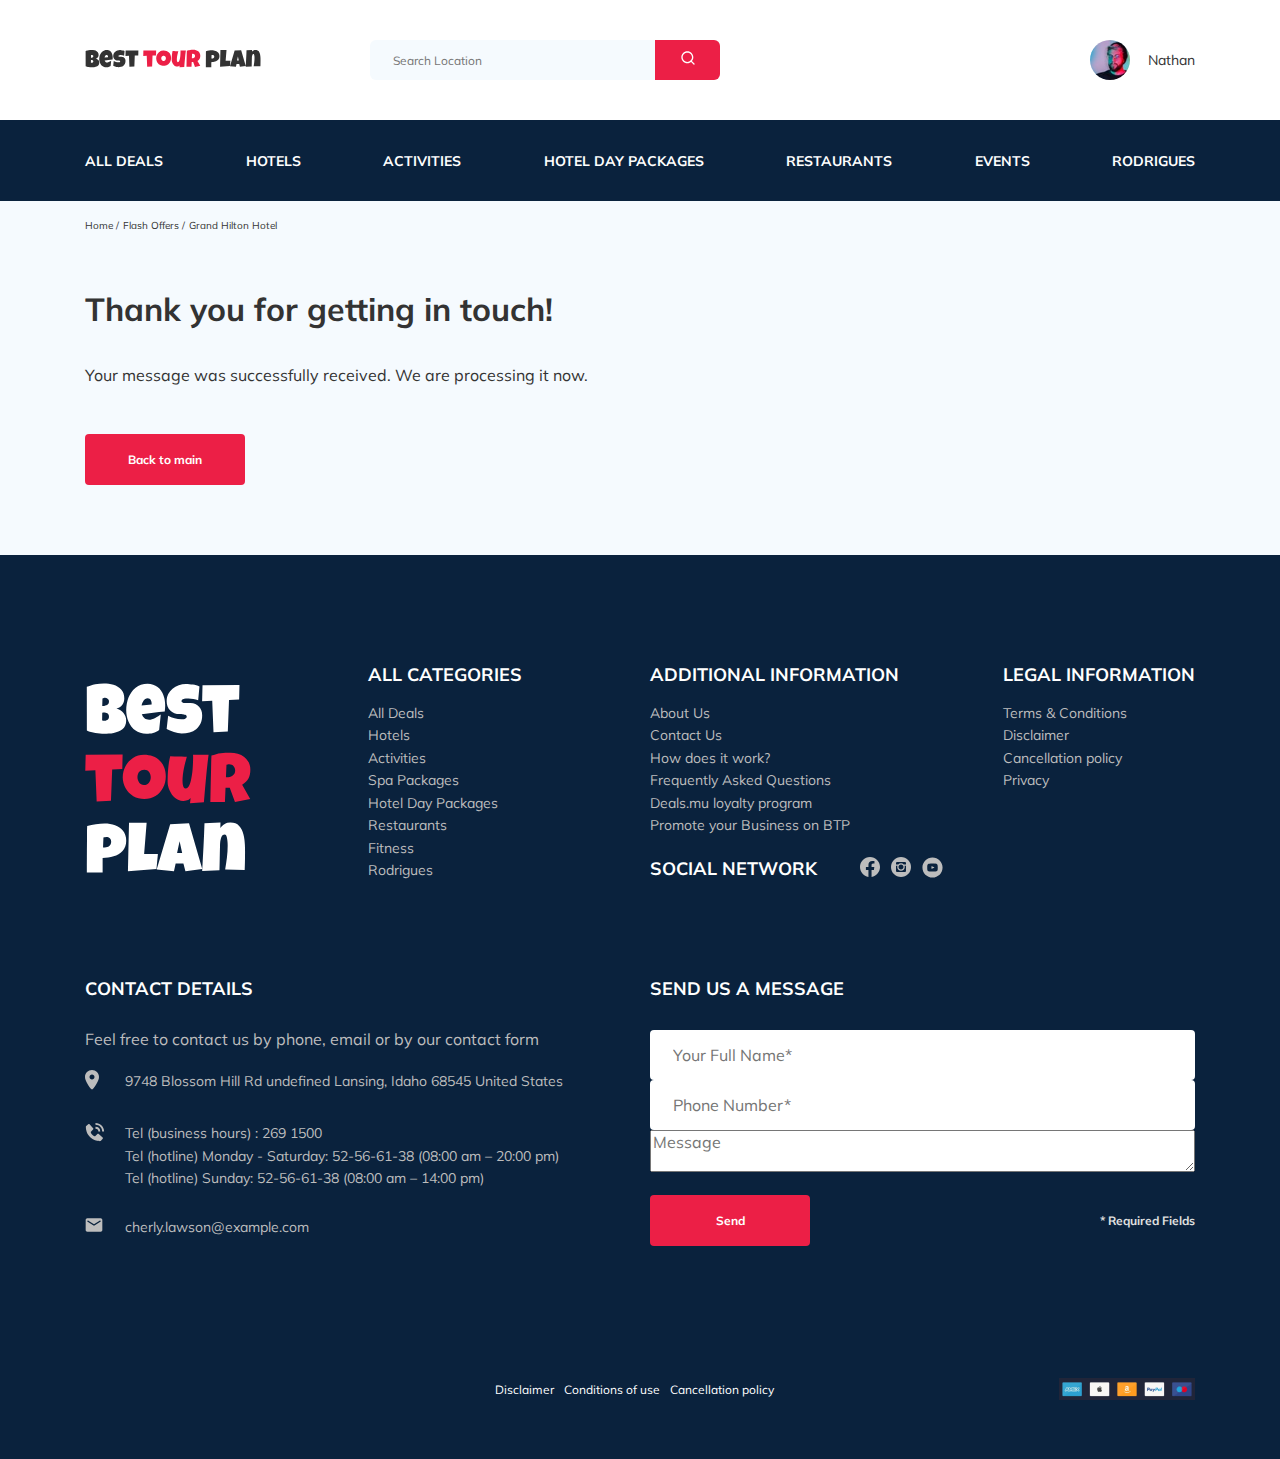
==== commit 6bc0720c: "fixed mistakes in modal, thankyou page & package block" ====
--- a/thankyou.html
+++ b/thankyou.html
@@ -29,7 +29,7 @@
         </form>
 
         <a href="#" class="user navbar__user navbar__user--mobile--hidden">
-          <img src="img/header/user-avatar.jfif" alt="Avatar: Nathan" class="user__avatar">
+          <img src="img/header/user-avatar.jpeg" alt="Avatar: Nathan" class="user__avatar">
           <span class="user__name">Nathan</span>
         </a>
         <!-- /.user -->
@@ -47,7 +47,7 @@
         <ul class="navbar-menu">
           <li class="navbar-menu__item navbar-menu__item--mobile--visible">
             <a href="#" class="user navbar__user navbar__user--mobile--visible">
-              <img src="img/header/user-avatar.jfif" alt="Avatar: Nathan" class="user__avatar">
+              <img src="img/header/user-avatar.jpeg" alt="Avatar: Nathan" class="user__avatar">
               <span class="user__name user__name--light">Nathan</span>
             </a>
           </li>
--- a/css/style.css
+++ b/css/style.css
@@ -1,2540 +1,2 @@
-* {
-  -webkit-box-sizing: border-box;
-          box-sizing: border-box;
-}
-
-body {
-  font-family: 'Mulish', sans-serif;
-  background-color: #F5FAFE;
-  color: #333333;
-}
-
-.container {
-  max-width: 1110px;
-  margin: auto;
-}
-
-img {
-  max-width: 100%;
-}
-
-/*! normalize.css v8.0.1 | MIT License | github.com/necolas/normalize.css */
-/* Document
-   ========================================================================== */
-/**
- * 1. Correct the line height in all browsers.
- * 2. Prevent adjustments of font size after orientation changes in iOS.
- */
-html {
-  line-height: 1.15;
-  /* 1 */
-  -webkit-text-size-adjust: 100%;
-  /* 2 */
-}
-
-/* Sections
-   ========================================================================== */
-/**
- * Remove the margin in all browsers.
- */
-body {
-  margin: 0;
-}
-
-/**
- * Render the `main` element consistently in IE.
- */
-main {
-  display: block;
-}
-
-/**
- * Correct the font size and margin on `h1` elements within `section` and
- * `article` contexts in Chrome, Firefox, and Safari.
- */
-h1 {
-  font-size: 2em;
-  margin: 0.67em 0;
-}
-
-/* Grouping content
-   ========================================================================== */
-/**
- * 1. Add the correct box sizing in Firefox.
- * 2. Show the overflow in Edge and IE.
- */
-hr {
-  -webkit-box-sizing: content-box;
-          box-sizing: content-box;
-  /* 1 */
-  height: 0;
-  /* 1 */
-  overflow: visible;
-  /* 2 */
-}
-
-/**
- * 1. Correct the inheritance and scaling of font size in all browsers.
- * 2. Correct the odd `em` font sizing in all browsers.
- */
-pre {
-  font-family: monospace, monospace;
-  /* 1 */
-  font-size: 1em;
-  /* 2 */
-}
-
-/* Text-level semantics
-   ========================================================================== */
-/**
- * Remove the gray background on active links in IE 10.
- */
-a {
-  background-color: transparent;
-}
-
-/**
- * 1. Remove the bottom border in Chrome 57-
- * 2. Add the correct text decoration in Chrome, Edge, IE, Opera, and Safari.
- */
-abbr[title] {
-  border-bottom: none;
-  /* 1 */
-  text-decoration: underline;
-  /* 2 */
-  -webkit-text-decoration: underline dotted;
-          text-decoration: underline dotted;
-  /* 2 */
-}
-
-/**
- * Add the correct font weight in Chrome, Edge, and Safari.
- */
-b,
-strong {
-  font-weight: bolder;
-}
-
-/**
- * 1. Correct the inheritance and scaling of font size in all browsers.
- * 2. Correct the odd `em` font sizing in all browsers.
- */
-code,
-kbd,
-samp {
-  font-family: monospace, monospace;
-  /* 1 */
-  font-size: 1em;
-  /* 2 */
-}
-
-/**
- * Add the correct font size in all browsers.
- */
-small {
-  font-size: 80%;
-}
-
-/**
- * Prevent `sub` and `sup` elements from affecting the line height in
- * all browsers.
- */
-sub,
-sup {
-  font-size: 75%;
-  line-height: 0;
-  position: relative;
-  vertical-align: baseline;
-}
-
-sub {
-  bottom: -0.25em;
-}
-
-sup {
-  top: -0.5em;
-}
-
-/* Embedded content
-   ========================================================================== */
-/**
- * Remove the border on images inside links in IE 10.
- */
-img {
-  border-style: none;
-}
-
-/* Forms
-   ========================================================================== */
-/**
- * 1. Change the font styles in all browsers.
- * 2. Remove the margin in Firefox and Safari.
- */
-button,
-input,
-optgroup,
-select,
-textarea {
-  font-family: inherit;
-  /* 1 */
-  font-size: 100%;
-  /* 1 */
-  line-height: 1.15;
-  /* 1 */
-  margin: 0;
-  /* 2 */
-}
-
-/**
- * Show the overflow in IE.
- * 1. Show the overflow in Edge.
- */
-button,
-input {
-  /* 1 */
-  overflow: visible;
-}
-
-/**
- * Remove the inheritance of text transform in Edge, Firefox, and IE.
- * 1. Remove the inheritance of text transform in Firefox.
- */
-button,
-select {
-  /* 1 */
-  text-transform: none;
-}
-
-/**
- * Correct the inability to style clickable types in iOS and Safari.
- */
-button,
-[type="button"],
-[type="reset"],
-[type="submit"] {
-  -webkit-appearance: button;
-}
-
-/**
- * Remove the inner border and padding in Firefox.
- */
-button::-moz-focus-inner,
-[type="button"]::-moz-focus-inner,
-[type="reset"]::-moz-focus-inner,
-[type="submit"]::-moz-focus-inner {
-  border-style: none;
-  padding: 0;
-}
-
-/**
- * Restore the focus styles unset by the previous rule.
- */
-button:-moz-focusring,
-[type="button"]:-moz-focusring,
-[type="reset"]:-moz-focusring,
-[type="submit"]:-moz-focusring {
-  outline: 1px dotted ButtonText;
-}
-
-/**
- * Correct the padding in Firefox.
- */
-fieldset {
-  padding: 0.35em 0.75em 0.625em;
-}
-
-/**
- * 1. Correct the text wrapping in Edge and IE.
- * 2. Correct the color inheritance from `fieldset` elements in IE.
- * 3. Remove the padding so developers are not caught out when they zero out
- *    `fieldset` elements in all browsers.
- */
-legend {
-  -webkit-box-sizing: border-box;
-          box-sizing: border-box;
-  /* 1 */
-  color: inherit;
-  /* 2 */
-  display: table;
-  /* 1 */
-  max-width: 100%;
-  /* 1 */
-  padding: 0;
-  /* 3 */
-  white-space: normal;
-  /* 1 */
-}
-
-/**
- * Add the correct vertical alignment in Chrome, Firefox, and Opera.
- */
-progress {
-  vertical-align: baseline;
-}
-
-/**
- * Remove the default vertical scrollbar in IE 10+.
- */
-textarea {
-  overflow: auto;
-}
-
-/**
- * 1. Add the correct box sizing in IE 10.
- * 2. Remove the padding in IE 10.
- */
-[type="checkbox"],
-[type="radio"] {
-  -webkit-box-sizing: border-box;
-          box-sizing: border-box;
-  /* 1 */
-  padding: 0;
-  /* 2 */
-}
-
-/**
- * Correct the cursor style of increment and decrement buttons in Chrome.
- */
-[type="number"]::-webkit-inner-spin-button,
-[type="number"]::-webkit-outer-spin-button {
-  height: auto;
-}
-
-/**
- * 1. Correct the odd appearance in Chrome and Safari.
- * 2. Correct the outline style in Safari.
- */
-[type="search"] {
-  -webkit-appearance: textfield;
-  /* 1 */
-  outline-offset: -2px;
-  /* 2 */
-}
-
-/**
- * Remove the inner padding in Chrome and Safari on macOS.
- */
-[type="search"]::-webkit-search-decoration {
-  -webkit-appearance: none;
-}
-
-/**
- * 1. Correct the inability to style clickable types in iOS and Safari.
- * 2. Change font properties to `inherit` in Safari.
- */
-::-webkit-file-upload-button {
-  -webkit-appearance: button;
-  /* 1 */
-  font: inherit;
-  /* 2 */
-}
-
-/* Interactive
-   ========================================================================== */
-/*
- * Add the correct display in Edge, IE 10+, and Firefox.
- */
-details {
-  display: block;
-}
-
-/*
- * Add the correct display in all browsers.
- */
-summary {
-  display: list-item;
-}
-
-/* Misc
-   ========================================================================== */
-/**
- * Add the correct display in IE 10+.
- */
-template {
-  display: none;
-}
-
-/**
- * Add the correct display in IE 10.
- */
-[hidden] {
-  display: none;
-}
-
-.navbar {
-  background-color: #fff;
-}
-
-.navbar-top {
-  display: -webkit-box;
-  display: -ms-flexbox;
-  display: flex;
-  -webkit-box-align: center;
-      -ms-flex-align: center;
-          align-items: center;
-  -webkit-box-pack: justify;
-      -ms-flex-pack: justify;
-          justify-content: space-between;
-  padding-top: 40px;
-  padding-bottom: 40px;
-}
-
-.navbar-top__menu-button {
-  display: none;
-}
-
-.navbar__search {
-  margin-right: auto;
-  margin-left: 108px;
-}
-
-.navbar-bottom {
-  background-color: #0A223D;
-}
-
-.navbar-menu {
-  list-style-type: none;
-  margin: 0;
-  padding: 31px 0;
-  display: -webkit-box;
-  display: -ms-flexbox;
-  display: flex;
-  -webkit-box-align: center;
-      -ms-flex-align: center;
-          align-items: center;
-  -webkit-box-pack: justify;
-      -ms-flex-pack: justify;
-          justify-content: space-between;
-  color: #fff;
-}
-
-.navbar-menu__link {
-  color: inherit;
-  text-decoration: none;
-  text-transform: uppercase;
-  font-size: 14px;
-  line-height: 18px;
-  font-weight: 700;
-}
-
-.navbar-menu__item--mobile--visible {
-  display: none;
-}
-
-.logo {
-  width: 177px;
-}
-
-.search {
-  display: -webkit-box;
-  display: -ms-flexbox;
-  display: flex;
-  position: relative;
-  overflow: hidden;
-  border-radius: 6px;
-  height: 40px;
-}
-
-.search__input {
-  width: 350px;
-  height: 100%;
-  padding-left: 23px;
-  padding-right: 75px;
-  background-color: #F5FAFE;
-  border: none;
-  font-size: 12px;
-  font-style: normal;
-  color: #333333;
-}
-
-.search__button {
-  position: absolute;
-  top: 0;
-  right: 0;
-  width: 65px;
-  height: 100%;
-  background-color: #EC1F46;
-  border: none;
-  cursor: pointer;
-}
-
-.user {
-  display: -webkit-box;
-  display: -ms-flexbox;
-  display: flex;
-  -webkit-box-align: center;
-      -ms-flex-align: center;
-          align-items: center;
-  text-decoration: none;
-}
-
-.user__avatar {
-  width: 40px;
-  height: 40px;
-  border-radius: 50%;
-  -o-object-fit: cover;
-     object-fit: cover;
-}
-
-.user__name {
-  margin-left: 18px;
-  font-size: 14px;
-  line-height: 18px;
-  color: #333333;
-}
-
-.navbar__user--mobile--visible, .navbar__search--mobile--visible {
-  display: none;
-}
-
-.navbar-menu__item--mobile--visible {
-  display: none;
-}
-
-.breadcrumb-list {
-  display: -webkit-box;
-  display: -ms-flexbox;
-  display: flex;
-  -webkit-box-align: center;
-      -ms-flex-align: center;
-          align-items: center;
-  padding: 18px 0;
-  margin: 0;
-  list-style: none;
-}
-
-.breadcrumb-list__item {
-  font-size: 10px;
-  font-weight: 400;
-  line-height: 13px;
-  text-align: left;
-}
-
-.breadcrumb-list__item:not(:last-child)::after {
-  content: '/';
-  margin-right: 4px;
-}
-
-.breadcrumb-list__link {
-  text-decoration: none;
-  color: inherit;
-}
-
-.hotel {
-  padding-top: 23px;
-  padding-bottom: 70px;
-}
-
-.hotel-info {
-  display: -webkit-box;
-  display: -ms-flexbox;
-  display: flex;
-  -webkit-box-align: center;
-      -ms-flex-align: center;
-          align-items: center;
-  -webkit-box-pack: justify;
-      -ms-flex-pack: justify;
-          justify-content: space-between;
-  margin-bottom: 20px;
-}
-
-.hotel-info__offer {
-  margin-left: 14px;
-}
-
-.hotel-info__rating {
-  max-width: 65px;
-  min-height: 45px;
-  text-align: center;
-  background-color: #EC1F46;
-  color: #fff;
-  border-radius: 4px;
-}
-
-.hotel-info__name {
-  margin-top: 4px;
-  margin-bottom: 0;
-}
-
-.hotel-info__description {
-  margin: 0;
-}
-
-.hotel-info__small-text {
-  font-size: 10px;
-  line-height: 13px;
-}
-
-.hotel-name {
-  font-size: 24px;
-  line-height: 30px;
-  font-weight: bold;
-}
-
-.hotel-wrapper {
-  display: -webkit-box;
-  display: -ms-flexbox;
-  display: flex;
-  -ms-flex-wrap: wrap;
-      flex-wrap: wrap;
-  -webkit-box-align: center;
-      -ms-flex-align: center;
-          align-items: center;
-}
-
-.hotel-description {
-  font-size: 12px;
-  line-height: 15px;
-  font-weight: 400;
-}
-
-.hotel__slider {
-  margin-left: 0;
-  margin-right: 30px;
-}
-
-.hotel-slider {
-  position: relative;
-  width: 728px;
-  height: 450px;
-  border-radius: 8px;
-}
-
-.hotel-slider::after {
-  content: '';
-  position: absolute;
-  width: 100%;
-  height: 100%;
-  top: 0;
-  bottom: 0;
-  left: 0;
-  right: 0;
-  z-index: 9;
-  background: -webkit-gradient(linear, left top, left bottom, from(rgba(0, 122, 223, 0.48)), to(rgba(255, 255, 255, 0.128)));
-  background: linear-gradient(180deg, rgba(0, 122, 223, 0.48) 0%, rgba(255, 255, 255, 0.128) 100%);
-}
-
-.hotel-slider__button {
-  position: absolute;
-  top: 50%;
-  -webkit-transform: translateY(-50%);
-          transform: translateY(-50%);
-  z-index: 99;
-  width: 30px;
-  height: 30px;
-  border: none;
-  cursor: pointer;
-  background-repeat: no-repeat;
-  background-position: center;
-  background-size: 10px;
-  background-color: transparent;
-}
-
-.hotel-slider__button--next {
-  right: 18px;
-  background-image: url(../img/hotel/vector_right.svg);
-}
-
-.hotel-slider__button--prev {
-  left: 18px;
-  background-image: url(../img/hotel/vector_left.svg);
-}
-
-.hotel-grid {
-  display: -webkit-box;
-  display: -ms-flexbox;
-  display: flex;
-  -webkit-box-pack: justify;
-      -ms-flex-pack: justify;
-          justify-content: space-between;
-}
-
-.hotel-right {
-  display: -webkit-box;
-  display: -ms-flexbox;
-  display: flex;
-  -webkit-box-orient: vertical;
-  -webkit-box-direction: normal;
-      -ms-flex-direction: column;
-          flex-direction: column;
-  -webkit-box-pack: justify;
-      -ms-flex-pack: justify;
-          justify-content: space-between;
-}
-
-.stars {
-  -ms-flex-preferred-size: 100%;
-      flex-basis: 100%;
-}
-
-.offer {
-  padding: 4px 9px;
-  background-color: #EC1F46;
-  border-radius: 3px;
-  color: #fff;
-  font-weight: 600;
-  font-size: 10px;
-  line-height: 12px;
-}
-
-.rating-text {
-  font-weight: 600;
-  font-size: 8px;
-  line-height: 10px;
-}
-
-.rating-counter {
-  font-weight: bold;
-  font-size: 14px;
-  line-height: 18px;
-}
-
-.booking {
-  width: 350px;
-  min-height: 210px;
-  padding: 28px;
-  border-radius: 8px;
-  font-family: 'Nunito', sans-serif;
-  background-color: #0A223D;
-  color: #fff;
-}
-
-.booking__info {
-  display: -webkit-box;
-  display: -ms-flexbox;
-  display: flex;
-  -webkit-box-pack: justify;
-      -ms-flex-pack: justify;
-          justify-content: space-between;
-  margin-bottom: 9px;
-}
-
-.booking__price {
-  display: -webkit-box;
-  display: -ms-flexbox;
-  display: flex;
-  -webkit-box-orient: vertical;
-  -webkit-box-direction: normal;
-      -ms-flex-direction: column;
-          flex-direction: column;
-}
-
-.booking__start {
-  font-size: 10px;
-  line-height: 14px;
-}
-
-.booking__pricetag {
-  font-weight: 800;
-  font-size: 24px;
-  line-height: 33px;
-}
-
-.booking__per-room {
-  font-size: 12px;
-  line-height: 16px;
-}
-
-.booking__room {
-  margin-top: 4px;
-}
-
-.booking__text {
-  display: -webkit-box;
-  display: -ms-flexbox;
-  display: flex;
-  -webkit-box-align: center;
-      -ms-flex-align: center;
-          align-items: center;
-  -webkit-box-pack: justify;
-      -ms-flex-pack: justify;
-          justify-content: space-between;
-  margin-bottom: 8px;
-  font-size: 12px;
-  line-height: 16px;
-}
-
-.booking__description {
-  margin-left: 9px;
-}
-
-.booking__call-center {
-  display: -webkit-box;
-  display: -ms-flexbox;
-  display: flex;
-  -webkit-box-pack: justify;
-      -ms-flex-pack: justify;
-          justify-content: space-between;
-  -webkit-box-align: center;
-      -ms-flex-align: center;
-          align-items: center;
-  margin-bottom: 17px;
-}
-
-.booking__heading {
-  font-weight: 600;
-  font-size: 18px;
-  line-height: 25px;
-}
-
-.booking__number {
-  color: inherit;
-  text-decoration: none;
-  font-weiht: 600;
-  font-size: 18px;
-  line-height: 25px;
-}
-
-.booking__num {
-  margin-left: 8px;
-}
-
-.booking__button {
-  width: 100%;
-  min-height: 45px;
-  font-weight: 600;
-  font-size: 14px;
-  line-height: 19px;
-  border-radius: 4px;
-  border: none;
-  background-color: #EC1F46;
-  color: #fff;
-  cursor: pointer;
-}
-
-.location {
-  width: 347px;
-  height: 213px;
-  background-color: black;
-  border-radius: 10px;
-  overflow: hidden;
-}
-
-.packages {
-  padding: 40px 0 70px 0;
-}
-
-.packages__title {
-  margin-top: 0;
-  margin-bottom: 65px;
-  font-weight: bold;
-  font-size: 36px;
-  line-height: 45px;
-  text-align: center;
-  text-transform: uppercase;
-}
-
-.packages-grid {
-  display: -ms-grid;
-  display: grid;
-  -ms-grid-columns: (350px)[auto-fill];
-      grid-template-columns: repeat(auto-fill, 350px);
-  -webkit-column-gap: 30px;
-          column-gap: 30px;
-  row-gap: 30px;
-  min-height: 1000px;
-}
-
-.main-package {
-  position: relative;
-  display: -webkit-box;
-  display: -ms-flexbox;
-  display: flex;
-  -webkit-box-orient: horizontal;
-  -webkit-box-direction: normal;
-      -ms-flex-direction: row;
-          flex-direction: row;
-  -ms-grid-column: 1;
-      grid-column-start: 1;
-  grid-column-end: 3;
-  -ms-grid-row: 1;
-      grid-row-start: 1;
-  grid-row-end: 1;
-  max-width: 730px;
-  height: 500px;
-  border-radius: 8px;
-  font-family: 'Nunito', sans-serif;
-  background-color: #0A223D;
-  color: #fff;
-}
-
-.main-package__left {
-  padding: 0;
-  overflow: hidden;
-  border-radius: 8px 0 0 8px;
-}
-
-.main-package__banner {
-  max-width: 100%;
-  -o-object-fit: cover;
-     object-fit: cover;
-  background-size: cover;
-}
-
-.main-package__offer {
-  position: absolute;
-  left: 0;
-  top: 26px;
-  padding: 8px 15px 8px 11px;
-  background-color: #EC1F46;
-  border-radius: 3px;
-  color: #fff;
-  font-weight: 600;
-  font-size: 12px;
-  line-height: 15px;
-}
-
-.main-package__right {
-  display: -webkit-box;
-  display: -ms-flexbox;
-  display: flex;
-  -webkit-box-orient: vertical;
-  -webkit-box-direction: normal;
-      -ms-flex-direction: column;
-          flex-direction: column;
-  max-width: 364px;
-  height: 500px;
-  padding: 46px 21px 30px 44px;
-  border-radius: 8px;
-  font-family: 'Nunito', sans-serif;
-  background-color: #0A223D;
-  color: #fff;
-}
-
-.main-package__heading {
-  font-weight: bold;
-  font-size: 18px;
-  line-height: 23px;
-}
-
-.main-package__paragraph {
-  margin-top: 27px;
-  margin-bottom: 9px;
-  font-weight: normal;
-  font-size: 14px;
-  line-height: 160.6%;
-}
-
-.main-package__room {
-  margin-top: 23px;
-  margin-bottom: 24px;
-}
-
-.main-package__text {
-  margin-bottom: 11px;
-  font-weight: normal;
-  font-size: 12px;
-  line-height: 15px;
-}
-
-.main-package__icon {
-  margin-right: 14px;
-}
-
-.main-package__price-start {
-  display: block;
-  margin-bottom: 5px;
-  font-weight: normal;
-  font-size: 14px;
-  line-height: 18px;
-  -webkit-text-decoration-line: line-through;
-          text-decoration-line: line-through;
-}
-
-.main-package__price-booknow {
-  display: -webkit-box;
-  display: -ms-flexbox;
-  display: flex;
-  -webkit-box-pack: justify;
-      -ms-flex-pack: justify;
-          justify-content: space-between;
-}
-
-.main-package__price-pricetag {
-  font-weight: bold;
-  font-size: 24px;
-  line-height: 30px;
-}
-
-.main-package__button {
-  width: 120px;
-  height: 40px;
-  font-weight: 600;
-  font-size: 14px;
-  line-height: 19px;
-  border-radius: 4px;
-  border: none;
-  background-color: #EC1F46;
-  color: #fff;
-  cursor: pointer;
-}
-
-.stars {
-  margin-bottom: 6px;
-}
-
-.package {
-  position: relative;
-  display: -webkit-box;
-  display: -ms-flexbox;
-  display: flex;
-  -webkit-box-orient: vertical;
-  -webkit-box-direction: normal;
-      -ms-flex-direction: column;
-          flex-direction: column;
-  max-width: 350px;
-  height: 500px;
-  border-radius: 8px;
-  font-family: 'Nunito', sans-serif;
-  background-color: #0A223D;
-  color: #fff;
-}
-
-.package-sample__one {
-  -ms-grid-column: 4;
-      grid-column-start: 4;
-  grid-column-end: 4;
-  -ms-grid-row: 1;
-      grid-row-start: 1;
-  grid-row-end: 1;
-}
-
-.package-sample__two {
-  -ms-grid-column: 1;
-      grid-column-start: 1;
-  grid-column-end: 1;
-  -ms-grid-row: 2;
-      grid-row-start: 2;
-  grid-row-end: 2;
-}
-
-.package-sample__top {
-  position: relative;
-  height: 250px;
-  overflow: hidden;
-  border-radius: 8px 8px 0 0;
-}
-
-.package-sample__image {
-  width: 100%;
-  height: 250px;
-  background-size: cover;
-  background-position: center;
-  -o-object-fit: cover;
-     object-fit: cover;
-}
-
-.package-sample__offer {
-  position: absolute;
-  left: 0;
-  top: 26px;
-  padding: 4px 9px;
-  background-color: #EC1F46;
-  border-radius: 3px;
-  color: #fff;
-  font-weight: 600;
-  font-size: 8px;
-  line-height: 10px;
-}
-
-.package-sample__info {
-  padding: 30px 21px 20px 32px;
-}
-
-.package-sample__heading {
-  font-weight: bold;
-  font-size: 18px;
-  line-height: 23px;
-}
-
-.package-sample__room {
-  margin-top: 23px;
-  margin-bottom: 24px;
-}
-
-.package-sample__text {
-  margin-bottom: 11px;
-  font-weight: normal;
-  font-size: 12px;
-  line-height: 15px;
-}
-
-.package-sample__icon {
-  margin-right: 14px;
-}
-
-.prices__start {
-  display: block;
-  margin-bottom: 4px;
-  font-weight: normal;
-  font-size: 13px;
-  line-height: 17px;
-  -webkit-text-decoration-line: line-through;
-          text-decoration-line: line-through;
-}
-
-.prices__booknow {
-  display: -webkit-box;
-  display: -ms-flexbox;
-  display: flex;
-  -webkit-box-pack: justify;
-      -ms-flex-pack: justify;
-          justify-content: space-between;
-}
-
-.prices__pricetag {
-  font-weight: bold;
-  font-size: 23px;
-  line-height: 29px;
-}
-
-.prices__button {
-  width: 120px;
-  height: 38px;
-  font-weight: 600;
-  font-size: 13px;
-  line-height: 18px;
-  border-radius: 4px;
-  border: none;
-  background-color: #EC1F46;
-  color: #fff;
-  cursor: pointer;
-}
-
-.newsletter {
-  position: relative;
-  padding: 98px 0 87px;
-  background-repeat: no-repeat;
-  background-position: center;
-  background-size: cover;
-}
-
-.newsletter::before {
-  content: '';
-  position: absolute;
-  top: 0;
-  bottom: 0;
-  right: 0;
-  left: 0;
-  width: 100%;
-  height: 100%;
-  background-color: rgba(10, 34, 61, 0.8);
-}
-
-.newsletter-wrapper {
-  position: relative;
-  display: -webkit-box;
-  display: -ms-flexbox;
-  display: flex;
-  -webkit-box-align: center;
-      -ms-flex-align: center;
-          align-items: center;
-  -webkit-box-pack: justify;
-      -ms-flex-pack: justify;
-          justify-content: space-between;
-  max-width: 731px;
-  margin: auto;
-}
-
-.newsletter-title {
-  max-width: 242px;
-  color: #fff;
-  font-weight: 300;
-  font-size: 24px;
-  line-height: 30px;
-}
-
-.newsletter-title__strong {
-  display: block;
-  font-size: 36px;
-  line-height: 45px;
-  text-transform: uppercase;
-}
-
-.newsletter .subscribe {
-  position: relative;
-  width: 350px;
-  height: 55px;
-  border-radius: 4px;
-  overflow: hidden;
-}
-
-.newsletter .subscribe__input {
-  position: absolute;
-  height: 100%;
-  width: 100%;
-  padding-left: 33px;
-  padding-right: 75px;
-  border: none;
-  font-weight: 300;
-  font-size: 14px;
-  line-height: 18px;
-}
-
-.newsletter .subscribe__button {
-  position: absolute;
-  max-width: 65px;
-  min-width: 65px;
-  right: 0;
-  top: 0;
-  height: 100%;
-  border: none;
-  background-color: #EC1F46;
-  color: #fff;
-  font-weight: bold;
-  font-size: 12px;
-  line-height: 15px;
-}
-
-.reviews {
-  padding: 40px 0 70px;
-}
-
-.reviews__title {
-  margin-bottom: 70px;
-  font-weight: bold;
-  font-size: 36px;
-  line-height: 45px;
-  text-align: center;
-  text-transform: uppercase;
-}
-
-.reviews-slider__item {
-  position: relative;
-  display: -webkit-box;
-  display: -ms-flexbox;
-  display: flex;
-  -webkit-box-orient: vertical;
-  -webkit-box-direction: normal;
-      -ms-flex-direction: column;
-          flex-direction: column;
-  -webkit-box-align: center;
-      -ms-flex-align: center;
-          align-items: center;
-  max-width: 730px;
-  margin: 45px auto 0;
-  padding: 0 62px 30px;
-  background-color: #fff;
-  border-radius: 8px;
-}
-
-.reviews-slider__item:before {
-  content: '';
-  position: absolute;
-  left: 62px;
-  top: 13px;
-  width: 70px;
-  height: 47px;
-  background-image: url(../img/reviews/quote_left.svg);
-  background-repeate: no-repeate;
-}
-
-.reviews-slider__item:after {
-  content: '';
-  position: absolute;
-  right: 62px;
-  top: 118px;
-  width: 70px;
-  height: 47px;
-  background-image: url(../img/reviews/quote_right.svg);
-  background-repeate: no-repeate;
-}
-
-.reviews-slider__button {
-  position: absolute;
-  top: 50%;
-  -webkit-transform: translateY(-50%);
-          transform: translateY(-50%);
-  z-index: 99;
-  width: 30px;
-  height: 30px;
-  border: none;
-  cursor: pointer;
-  background-repeat: no-repeat;
-  background-position: center;
-  background-size: 10px;
-  background-color: transparent;
-}
-
-.reviews-slider__button--prev {
-  left: 0;
-  background-image: url(../img/reviews/arrow_prev.svg);
-}
-
-.reviews-slider__button--next {
-  right: 0;
-  background-image: url(../img/reviews/arrow_next.svg);
-}
-
-.reviews-slider__profile {
-  display: -webkit-box;
-  display: -ms-flexbox;
-  display: flex;
-  -webkit-box-orient: vertical;
-  -webkit-box-direction: normal;
-      -ms-flex-direction: column;
-          flex-direction: column;
-  -webkit-box-align: center;
-      -ms-flex-align: center;
-          align-items: center;
-  margin-top: -45px;
-  margin-bottom: 30px;
-}
-
-.reviews-slider__avatar {
-  width: 90px;
-  height: 90px;
-  margin-bottom: 9px;
-  border-radius: 50%;
-  -o-object-fit: cover;
-     object-fit: cover;
-}
-
-.reviews-slider__username {
-  max-width: 537px;
-  margin-bottom: 10px;
-  font-weight: bold;
-  font-size: 12px;
-  line-height: 15px;
-  color: #EC1F46;
-  text-align: center;
-}
-
-.reviews-slider__date {
-  margin-bottom: 4px;
-  font-weight: normal;
-  font-size: 10px;
-  line-height: 13px;
-}
-
-.reviews-slider__rating {
-  display: -webkit-box;
-  display: -ms-flexbox;
-  display: flex;
-  -webkit-box-align: center;
-      -ms-flex-align: center;
-          align-items: center;
-}
-
-.reviews-slider__text {
-  max-width: 537px;
-  font-weight: normal;
-  font-size: 12px;
-  line-height: 160%;
-  text-align: justify;
-  margin: auto;
-}
-
-.activities {
-  padding: 60px 0 98px 0;
-}
-
-.activities__title {
-  margin-top: 0;
-  margin-bottom: 57px;
-  font-weight: bold;
-  font-size: 24px;
-  line-height: 30px;
-  text-transform: uppercase;
-}
-
-.activities-wrapper {
-  display: -webkit-box;
-  display: -ms-flexbox;
-  display: flex;
-  -webkit-box-pack: justify;
-      -ms-flex-pack: justify;
-          justify-content: space-between;
-}
-
-.card {
-  position: relative;
-  display: -webkit-box;
-  display: -ms-flexbox;
-  display: flex;
-  -webkit-box-orient: vertical;
-  -webkit-box-direction: normal;
-      -ms-flex-direction: column;
-          flex-direction: column;
-  -webkit-box-align: start;
-      -ms-flex-align: start;
-          align-items: flex-start;
-  width: 255px;
-  height: 255px;
-  padding: 24px 26px;
-  border-radius: 6px;
-  overflow: hidden;
-}
-
-.card::before {
-  content: '';
-  position: absolute;
-  left: 0;
-  right: 0;
-  top: 0;
-  bottom: 0;
-  background: linear-gradient(179.83deg, rgba(196, 196, 196, 0) 35.34%, #0A223D 99.85%);
-  z-index: -1;
-}
-
-.card__image {
-  position: absolute;
-  left: 0;
-  right: 0;
-  top: 0;
-  bottom: 0;
-  width: 100%;
-  height: 100%;
-  -o-object-fit: cover;
-     object-fit: cover;
-  z-index: -2;
-}
-
-.card__title {
-  margin-top: auto;
-  margin-bottom: 18px;
-  color: #fff;
-  font-weight: bold;
-  font-size: 16px;
-  line-height: 20px;
-}
-
-.card__button {
-  padding: 7px 22px;
-  font-weight: 600;
-  font-size: 12px;
-  line-height: 16px;
-  background-color: #EC1F46;
-  color: #fff;
-  border: none;
-  border-radius: 4px;
-  cursor: pointer;
-}
-
-.footer {
-  background-color: #0A223D;
-  color: #fff;
-  padding-top: 108px;
-  padding-bottom: 46px;
-}
-
-.footer-grid {
-  display: -ms-grid;
-  display: grid;
-  -ms-grid-columns: (minmax(min-content, 1fr))[4];
-      grid-template-columns: repeat(4, minmax(-webkit-min-content, 1fr));
-      grid-template-columns: repeat(4, minmax(min-content, 1fr));
-  -webkit-column-gap: 20px;
-          column-gap: 20px;
-  row-gap: 20px;
-  grid-auto-rows: minmax(40px, -webkit-min-content);
-  grid-auto-rows: minmax(40px, min-content);
-  -webkit-box-align: start;
-      -ms-flex-align: start;
-          align-items: start;
-  margin-bottom: 102px;
-}
-
-.footer__logo {
-  width: 166px;
-  -ms-grid-row: 1;
-  -ms-grid-row-span: 2;
-  grid-row: 1 / 3;
-  -ms-flex-item-align: center;
-      -ms-grid-row-align: center;
-      align-self: center;
-}
-
-.footer__categories {
-  -ms-grid-row: 1;
-  -ms-grid-row-span: 3;
-  grid-row: 1 / 4;
-}
-
-.footer__social-network {
-  display: -webkit-box;
-  display: -ms-flexbox;
-  display: flex;
-  -webkit-box-align: center;
-      -ms-flex-align: center;
-          align-items: center;
-  -ms-grid-row: 2;
-  -ms-grid-row-span: 2;
-  grid-row: 2 / 4;
-  grid-column: span 2;
-}
-
-.footer__social-links {
-  display: -webkit-box;
-  display: -ms-flexbox;
-  display: flex;
-  -webkit-box-align: center;
-      -ms-flex-align: center;
-          align-items: center;
-  min-width: 83px;
-  -webkit-box-pack: justify;
-      -ms-flex-pack: justify;
-          justify-content: space-between;
-}
-
-.footer__legal {
-  -ms-grid-column-align: end;
-      justify-self: end;
-}
-
-.footer__contact-details {
-  grid-column: span 2;
-}
-
-.footer__contact-form {
-  grid-column: span 2;
-}
-
-.footer__form {
-  display: -webkit-box;
-  display: -ms-flexbox;
-  display: flex;
-  -webkit-box-align: center;
-      -ms-flex-align: center;
-          align-items: center;
-  -webkit-box-pack: justify;
-      -ms-flex-pack: justify;
-          justify-content: space-between;
-  -ms-flex-wrap: wrap;
-      flex-wrap: wrap;
-}
-
-.footer__ul {
-  padding: 0;
-  margin: 0;
-  list-style: none;
-}
-
-.footer__title {
-  font-weight: bold;
-  font-size: 18px;
-  line-height: 23px;
-  margin: 0 0 16px 0;
-  text-transform: uppercase;
-}
-
-.footer__title--inline {
-  margin: 0 43px 0 0;
-}
-
-.footer__title--mb-3 {
-  margin-bottom: 30px;
-}
-
-.footer__item {
-  display: -webkit-box;
-  display: -ms-flexbox;
-  display: flex;
-  -webkit-box-align: start;
-      -ms-flex-align: start;
-          align-items: flex-start;
-  font-weight: normal;
-  font-size: 14px;
-  line-height: 160%;
-  color: #bdbdbd;
-}
-
-.footer__item--mb-2 {
-  margin-bottom: 26px;
-}
-
-.footer__icon-wrapper {
-  min-width: 40px;
-}
-
-.footer__text {
-  color: #bdbdbd;
-  margin-bottom: 22px;
-}
-
-.footer__link {
-  text-decoration: none;
-  color: inherit;
-}
-
-.footer__form-button {
-  display: -webkit-box;
-  display: -ms-flexbox;
-  display: flex;
-  -webkit-box-pack: justify;
-      -ms-flex-pack: justify;
-          justify-content: space-between;
-  width: 100%;
-}
-
-.footer__input {
-  background-color: #fff;
-  border-radius: 4px;
-  border: none;
-  padding: 0 23px;
-  height: 50px;
-  margin-bottom: 15px;
-  -ms-flex-preferred-size: 48%;
-      flex-basis: 48%;
-}
-
-.footer__message {
-  width: 539px;
-  height: 123px;
-  background-color: #fff;
-  border-radius: 4px;
-  padding: 18px 23px;
-  border: none;
-  -ms-flex-preferred-size: 100%;
-      flex-basis: 100%;
-  margin-bottom: 23px;
-}
-
-.footer__button {
-  min-width: 160px;
-  min-height: 50px;
-  padding: 18px;
-  font-weight: bold;
-  font-size: 12px;
-  line-height: 15px;
-  background-color: #EC1F46;
-  color: #fff;
-  border: none;
-  border-radius: 4px;
-}
-
-.footer__info {
-  font-weight: bold;
-  font-size: 12px;
-  line-height: 15px;
-  color: #E0E0E0;
-  padding-top: 18px;
-}
-
-.footer__wrapper {
-  display: -ms-grid;
-  display: grid;
-  -ms-grid-columns: (1fr)[3];
-      grid-template-columns: repeat(3, 1fr);
-}
-
-.footer__disclaimer {
-  -ms-grid-column: 2;
-  grid-column: 2;
-}
-
-.footer__disclaimer-ul {
-  display: -webkit-box;
-  display: -ms-flexbox;
-  display: flex;
-  -webkit-box-orient: horizontal;
-  -webkit-box-direction: normal;
-      -ms-flex-direction: row;
-          flex-direction: row;
-  list-style: none;
-}
-
-.footer__disclaimer-item {
-  font-weight: normal;
-  font-size: 12px;
-  line-height: 15px;
-  margin-right: 10px;
-}
-
-.footer__disclaimer-link {
-  text-decoration: none;
-  color: #fff;
-}
-
-.footer__payment-options {
-  display: -webkit-box;
-  display: -ms-flexbox;
-  display: flex;
-  -webkit-box-pack: end;
-      -ms-flex-pack: end;
-          justify-content: flex-end;
-  -ms-grid-column: 3;
-  grid-column: 3;
-  -ms-flex-item-align: center;
-      align-self: center;
-  cursor: pointer;
-}
-
-.greetings-wrapper {
-  display: -webkit-box;
-  display: -ms-flexbox;
-  display: flex;
-  -webkit-box-orient: vertical;
-  -webkit-box-direction: normal;
-      -ms-flex-direction: column;
-          flex-direction: column;
-  padding: 20px 0 70px;
-}
-
-.greetings-text {
-  margin-bottom: 50px;
-}
-
-.greetings__button {
-  width: 160px;
-  min-height: 50px;
-  padding: 18px;
-  font-weight: bold;
-  font-size: 12px;
-  line-height: 15px;
-  background-color: #EC1F46;
-  color: #fff;
-  border: none;
-  border-radius: 4px;
-  cursor: pointer;
-}
-
-.greetings-link {
-  text-decoration: none;
-  color: #fff;
-}
-
-@media (max-width: 1200px) {
-  .container {
-    max-width: 960px;
-  }
-  .navbar__search {
-    margin-right: auto;
-    margin-left: 80px;
-  }
-  .hotel-slider {
-    width: 600px;
-  }
-  .hotel-slider__image {
-    width: 100%;
-    height: 100%;
-    -o-object-fit: cover;
-       object-fit: cover;
-  }
-  .card {
-    width: 230px;
-    height: 230px;
-  }
-  .packages-grid {
-    max-width: 960px;
-    -webkit-box-pack: center;
-        -ms-flex-pack: center;
-            justify-content: center;
-  }
-  .footer__input {
-    -ms-flex-preferred-size: 100%;
-        flex-basis: 100%;
-  }
-  .footer__legal {
-    -ms-grid-column-align: end;
-        justify-self: end;
-  }
-}
-
-@media (max-width: 992px) {
-  .container,
-  .newsletter-wrapper {
-    max-width: 700px;
-  }
-  .logo {
-    width: 132px;
-  }
-  .navbar-top {
-    padding-top: 30px;
-    padding-bottom: 30px;
-  }
-  .navbar__search {
-    margin-left: 47px;
-  }
-  .navbar-menu {
-    padding-top: 22pxz;
-    padding-bottom: 22px;
-    width: 665px;
-    -ms-flex-pack: distribute;
-        justify-content: space-around;
-  }
-  .navbar-menu__link {
-    font-size: 12px;
-    line-height: 12px;
-  }
-  .search__input {
-    width: 340px;
-  }
-  .hotel-slider {
-    width: 100%;
-    margin-bottom: 30px;
-  }
-  .hotel-grid {
-    -webkit-box-orient: vertical;
-    -webkit-box-direction: normal;
-        -ms-flex-direction: column;
-            flex-direction: column;
-  }
-  .hotel-right {
-    -webkit-box-orient: horizontal;
-    -webkit-box-direction: normal;
-        -ms-flex-direction: row;
-            flex-direction: row;
-  }
-  .booking {
-    width: 340px;
-  }
-  .location {
-    width: 340px;
-  }
-  .packages-grid {
-    -ms-grid-columns: (1fr)[2];
-        grid-template-columns: repeat(2, 1fr);
-  }
-  .reviews-slider__item {
-    max-width: 580px;
-  }
-  .reviews__title {
-    margin-bottom: 50px;
-    font-size: 30px;
-    line-height: 38px;
-  }
-  .activities-wrapper {
-    -ms-flex-wrap: wrap;
-        flex-wrap: wrap;
-  }
-  .activities__card {
-    margin-bottom: 20px;
-  }
-  .card {
-    width: 340px;
-    height: 250px;
-  }
-  .card__title {
-    max-width: 200px;
-  }
-  .packages {
-    padding-top: 0;
-  }
-  .packages-grid {
-    max-width: 700px;
-  }
-  .footer-grid {
-    -ms-grid-columns: (1fr)[6];
-        grid-template-columns: repeat(6, 1fr);
-    grid-row-gap: 40px;
-    margin-bottom: 63px;
-  }
-  .footer__input {
-    -ms-flex-preferred-size: 48%;
-        flex-basis: 48%;
-  }
-  .footer__logo {
-    width: 104px;
-    -ms-grid-row: 1;
-    -ms-grid-row-span: 1;
-    grid-row: 1 / 2;
-    grid-column: span 2;
-  }
-  .footer__social-network {
-    -ms-grid-row: 1;
-    -ms-grid-row-span: 1;
-    grid-row: 1 / 2;
-    grid-column: span 4;
-    -ms-flex-item-align: center;
-        -ms-grid-row-align: center;
-        align-self: center;
-  }
-  .footer__categories {
-    -ms-grid-row: 2;
-    -ms-grid-row-span: 1;
-    grid-row: 2 / 3;
-    grid-column: span 2;
-  }
-  .footer__additional {
-    grid-column: span 2;
-  }
-  .footer__legal {
-    grid-column: span 2;
-    margin-left: 20px;
-  }
-  .footer__contact-details {
-    grid-column: span 5;
-    -ms-grid-row: 3;
-    grid-row: 3;
-  }
-  .footer__contact-form {
-    grid-column: span 5;
-    -ms-grid-row: 4;
-    grid-row: 4;
-  }
-  .footer__wrapper {
-    display: -webkit-box;
-    display: -ms-flexbox;
-    display: flex;
-    -webkit-box-pack: justify;
-        -ms-flex-pack: justify;
-            justify-content: space-between;
-  }
-  .footer__disclaimer {
-    display: -webkit-box;
-    display: -ms-flexbox;
-    display: flex;
-    -ms-grid-column: 1;
-    grid-column: 1;
-    -webkit-box-pack: start;
-        -ms-flex-pack: start;
-            justify-content: flex-start;
-  }
-  .footer__disclaimer-ul {
-    padding-left: 0;
-  }
-  .footer__payment-options {
-    -ms-grid-column: 2;
-    grid-column: 2;
-  }
-}
-
-@media (max-width: 768px) {
-  .container {
-    max-width: 576px;
-    width: 90%;
-  }
-  body {
-    padding-top: 78px;
-  }
-  .navbar__mobile--fixed {
-    position: fixed;
-    left: 0;
-    top: 0;
-    right: 0;
-    z-index: 99;
-  }
-  .navbar__user--mobile--hidden, .navbar__search--mobile--hidden {
-    display: none;
-  }
-  .navbar__user--mobile--visible, .navbar__search--mobile--visible {
-    display: -webkit-box;
-    display: -ms-flexbox;
-    display: flex;
-  }
-  .navbar__user {
-    -webkit-box-orient: vertical;
-    -webkit-box-direction: normal;
-        -ms-flex-direction: column;
-            flex-direction: column;
-    -webkit-box-pack: center;
-        -ms-flex-pack: center;
-            justify-content: center;
-  }
-  .navbar-bottom {
-    display: none;
-    position: fixed;
-    left: 0;
-    right: 0;
-    bottom: 0;
-    top: 78px;
-    padding-top: 30px;
-    overflow: auto;
-  }
-  .navbar-bottom--visible {
-    display: block;
-  }
-  .navbar-menu {
-    -webkit-box-orient: vertical;
-    -webkit-box-direction: normal;
-        -ms-flex-direction: column;
-            flex-direction: column;
-    width: 95%;
-  }
-  .navbar-menu__item {
-    margin-bottom: 20px;
-  }
-  .navbar-menu__item--mobile--visible {
-    display: block;
-  }
-  .navbar__search {
-    margin-left: 0;
-    margin-bottom: 25px;
-  }
-  .menu-button {
-    display: -webkit-box;
-    display: -ms-flexbox;
-    display: flex;
-    width: 16px;
-    height: 11px;
-    padding: 0;
-    -webkit-box-align: center;
-        -ms-flex-align: center;
-            align-items: center;
-    -webkit-box-pack: justify;
-        -ms-flex-pack: justify;
-            justify-content: space-between;
-    -webkit-box-orient: vertical;
-    -webkit-box-direction: normal;
-        -ms-flex-direction: column;
-            flex-direction: column;
-    border: none;
-    background-color: #fff;
-    cursor: pointer;
-  }
-  .menu-button__line {
-    width: 16px;
-    height: 1px;
-    background-color: #333333;
-  }
-  .user__name--light {
-    color: #fff;
-    margin-left: 0;
-    margin-top: 10px;
-  }
-  .hotel-name {
-    -ms-flex-preferred-size: 100%;
-        flex-basis: 100%;
-  }
-  .hotel-wrapper {
-    -webkit-box-pack: justify;
-        -ms-flex-pack: justify;
-            justify-content: space-between;
-  }
-  .hotel-info__name {
-    margin-top: 10px;
-  }
-  .hotel-info__text {
-    width: 100%;
-  }
-  .hotel-info__rating {
-    display: none;
-  }
-  .hotel-info__offer {
-    -webkit-box-ordinal-group: 0;
-        -ms-flex-order: -1;
-            order: -1;
-    margin-left: 0;
-  }
-  .hotel-slider {
-    height: 350px;
-  }
-  .hotel-slider__button--next {
-    width: 9px;
-    height: 17px;
-  }
-  .hotel-slider__button--prev {
-    width: 9px;
-    height: 17px;
-  }
-  .hotel-right {
-    -webkit-box-orient: vertical;
-    -webkit-box-direction: normal;
-        -ms-flex-direction: column;
-            flex-direction: column;
-    min-height: 450px;
-  }
-  .stars {
-    -ms-flex-preferred-size: auto;
-        flex-basis: auto;
-  }
-  .booking {
-    width: 100%;
-  }
-  .location {
-    width: 100%;
-  }
-  .packages {
-    padding-top: 0;
-  }
-  .packages-grid {
-    -webkit-column-gap: 15px;
-            column-gap: 15px;
-    row-gap: 20px;
-  }
-  .main-package {
-    display: -webkit-box;
-    display: -ms-flexbox;
-    display: flex;
-    -webkit-box-orient: vertical;
-    -webkit-box-direction: normal;
-        -ms-flex-direction: column;
-            flex-direction: column;
-  }
-  .main-package__left {
-    height: 270px;
-    overflow: hidden;
-    border-radius: 8px 8px 0 0;
-  }
-  .main-package__banner {
-    width: 100%;
-    background-size: cover;
-    background-position: center;
-    -o-object-fit: cover;
-       object-fit: cover;
-  }
-  .main-package__offer {
-    font-size: 10px;
-  }
-  .main-package__right {
-    -ms-flex-wrap: wrap;
-        flex-wrap: wrap;
-    padding: 25px 0 25px 25px;
-    height: 280px;
-  }
-  .main-package__heading {
-    line-height: 20px;
-  }
-  .main-package__paragraph {
-    width: 265px;
-    margin-bottom: 5px;
-    line-height: 130%;
-  }
-  .main-package__room {
-    margin-top: 0;
-    margin-left: 50px;
-  }
-  .main-package__icon {
-    margin-right: 0;
-  }
-  .main-package__price {
-    margin-left: 50px;
-  }
-  .main-package__price-pricetag {
-    margin-bottom: 14px;
-  }
-  .main-package__price-booknow {
-    -webkit-box-orient: vertical;
-    -webkit-box-direction: normal;
-        -ms-flex-direction: column;
-            flex-direction: column;
-  }
-  .package {
-    height: 470px;
-  }
-  .package-sample__top {
-    height: 210px;
-  }
-  .package-sample__image {
-    height: 210px;
-  }
-  .package-sample__offer {
-    font-size: 10px;
-  }
-  .package-sample__info {
-    padding: 22px 20px 20px 22px;
-  }
-  .package-sample__heading {
-    font-size: 20px;
-    line-height: 20px;
-  }
-  .package-sample__room {
-    margin-top: 22px;
-    margin-bottom: 27px;
-  }
-  .package-sample__text {
-    margin-bottom: 15px;
-    font-size: 13px;
-  }
-  .package-sample__icon {
-    margin-right: 0;
-  }
-  .newsletter-wrapper {
-    max-width: 576px;
-    width: 90%;
-    -ms-flex-wrap: wrap;
-        flex-wrap: wrap;
-  }
-  .newsletter-title {
-    margin-bottom: 0;
-  }
-  .newsletter-title__strong {
-    margin-bottom: 37px;
-  }
-  .subscribe {
-    min-width: 100%;
-  }
-  .reviews-slider__item {
-    padding: 0 30px 30px;
-  }
-  .reviews-slider__item::before, .reviews-slider__item::after {
-    display: none;
-  }
-  .reviews-slider__button {
-    top: 30px;
-  }
-  .reviews-slider__button--prev {
-    left: 35%;
-    -webkit-transform: translate(-50%, 0);
-            transform: translate(-50%, 0);
-    margin-left: -65px;
-  }
-  .reviews-slider__button--next {
-    right: 35%;
-    margin-right: -65px;
-    -webkit-transform: translate(50%, 0);
-            transform: translate(50%, 0);
-  }
-  .activities {
-    padding-top: 40px;
-    padding-bottom: 60px;
-  }
-  .card {
-    width: 49%;
-    height: 255px;
-  }
-  .footer__input {
-    -ms-flex-preferred-size: 100%;
-        flex-basis: 100%;
-  }
-  .footer__legal {
-    margin-left: 30px;
-  }
-}
-
-@media (max-width: 576px) {
-  .container {
-    width: 85%;
-  }
-  .logo {
-    width: 99px;
-  }
-  .hotel {
-    padding-bottom: 50px;
-  }
-  .hotel-slider {
-    height: 250px;
-    margin-bottom: 20px;
-  }
-  .hotel-slider__button--next {
-    width: 4px;
-    height: 13px;
-  }
-  .hotel-slider__button--prev {
-    width: 4px;
-    height: 13px;
-  }
-  .packages__title {
-    margin-bottom: 42px;
-    font-size: 18px;
-    line-height: 23px;
-  }
-  .packages-grid {
-    display: -webkit-box;
-    display: -ms-flexbox;
-    display: flex;
-    -webkit-box-orient: vertical;
-    -webkit-box-direction: normal;
-        -ms-flex-direction: column;
-            flex-direction: column;
-    -webkit-box-pack: center;
-        -ms-flex-pack: center;
-            justify-content: center;
-    -webkit-box-align: center;
-        -ms-flex-align: center;
-            align-items: center;
-  }
-  .main-package {
-    max-width: 350px;
-    width: 85%;
-    height: 450px;
-  }
-  .main-package__left {
-    height: 210px;
-  }
-  .main-package__banner {
-    height: 210px;
-  }
-  .main-package__offer {
-    padding: 4px 9px;
-    font-size: 10px;
-  }
-  .main-package__right {
-    -ms-flex-wrap: nowrap;
-        flex-wrap: nowrap;
-    padding: 22px 30px 30px 30px;
-  }
-  .main-package__heading {
-    font-size: 20px;
-  }
-  .main-package__paragraph {
-    display: none;
-  }
-  .main-package__room {
-    margin-top: 22px;
-    margin-left: 0;
-    margin-bottom: 27px;
-  }
-  .main-package__price {
-    margin-left: 0;
-  }
-  .main-package__price-start {
-    margin-bottom: 4px;
-    font-size: 13px;
-    line-height: 17px;
-  }
-  .main-package__price-pricetag {
-    margin-bottom: 0;
-  }
-  .main-package__price-booknow {
-    -webkit-box-orient: horizontal;
-    -webkit-box-direction: normal;
-        -ms-flex-direction: row;
-            flex-direction: row;
-  }
-  .main-package__button {
-    height: 38px;
-    font-size: 13px;
-    line-height: 18px;
-  }
-  .stars {
-    display: none;
-  }
-  .package {
-    width: 85%;
-    height: 450px;
-  }
-  .package-sample__info {
-    padding: 22px 30px 30px 30px;
-  }
-  .package-sample__heading {
-    font-size: 20px;
-    line-height: 20px;
-  }
-  .package-sample__room {
-    margin-top: 22px;
-    margin-bottom: 27px;
-  }
-  .package-sample__text {
-    margin-bottom: 9px;
-    font-size: 13px;
-  }
-  .package-sample__icon {
-    margin-right: 0;
-  }
-  .newsletter {
-    padding: 76px 0 83px 0;
-  }
-  .newsletter-wrapper {
-    width: 85%;
-  }
-  .newsletter-title {
-    font-weight: 300;
-    font-size: 20px;
-    line-height: 25px;
-  }
-  .newsletter-title__strong {
-    font-weight: 600;
-    font-size: 30px;
-    line-height: 38px;
-  }
-  .reviews__title {
-    margin-bottom: 42px;
-    font-size: 18px;
-    line-height: 23px;
-  }
-  .activities {
-    padding: 40px 0 60px 0;
-  }
-  .activities__title {
-    font-size: 18px;
-    line-height: 23px;
-    margin-bottom: 36px;
-  }
-  .card {
-    width: 100%;
-  }
-  .footer-grid {
-    -ms-grid-columns: 100%;
-        grid-template-columns: 100%;
-    grid-row-gap: 30px;
-    margin-bottom: 30px;
-  }
-  .footer__logo {
-    -ms-grid-row: 1;
-    grid-row: 1;
-    -ms-grid-column: 1;
-    grid-column: 1;
-  }
-  .footer__social-network {
-    -webkit-box-orient: vertical;
-    -webkit-box-direction: normal;
-        -ms-flex-direction: column;
-            flex-direction: column;
-    -webkit-box-align: start;
-        -ms-flex-align: start;
-            align-items: start;
-    -ms-grid-row: 2;
-    grid-row: 2;
-    -ms-grid-column: 1;
-    grid-column: 1;
-  }
-  .footer__social-links {
-    margin-top: 22px;
-  }
-  .footer__additional {
-    -ms-grid-row: 3;
-    grid-row: 3;
-    margin-left: 0;
-  }
-  .footer__categories {
-    -ms-grid-row: 4;
-    grid-row: 4;
-    -ms-grid-column: 1;
-    grid-column: 1;
-  }
-  .footer__legal {
-    -ms-grid-row: 5;
-    grid-row: 5;
-    -ms-grid-column: 1;
-    grid-column: 1;
-    -ms-grid-column-align: start;
-        justify-self: start;
-    margin-left: 0;
-  }
-  .footer__contact-details {
-    -ms-grid-row: 6;
-    grid-row: 6;
-    -ms-grid-column: 1;
-    grid-column: 1;
-    width: 80%;
-  }
-  .footer__contact-form {
-    -ms-grid-row: 7;
-    grid-row: 7;
-    -ms-grid-column: 1;
-    grid-column: 1;
-    width: 81%;
-  }
-  .footer__form-button {
-    display: -webkit-box;
-    display: -ms-flexbox;
-    display: flex;
-    -webkit-box-orient: vertical;
-    -webkit-box-direction: reverse;
-        -ms-flex-direction: column-reverse;
-            flex-direction: column-reverse;
-  }
-  .footer__info {
-    padding-top: 0;
-    margin-bottom: 15px;
-  }
-  .footer__button {
-    width: 50%;
-  }
-  .footer__wrapper {
-    display: -webkit-box;
-    display: -ms-flexbox;
-    display: flex;
-    -webkit-box-orient: vertical;
-    -webkit-box-direction: normal;
-        -ms-flex-direction: column;
-            flex-direction: column;
-  }
-  .footer__payment-options {
-    -ms-flex-item-align: baseline;
-        align-self: baseline;
-  }
-}
-
-@media (max-width: 480px) {
-  .hotel-slider {
-    height: 179px;
-  }
-  .packages-container {
-    width: 85%;
-  }
-  .packages-grid {
-    width: auto;
-  }
-  .main-package {
-    max-width: 370px;
-    width: 100%;
-  }
-  .main-package__room {
-    margin-top: 20px;
-    margin-bottom: 20px;
-  }
-  .main-package__price-pricetag {
-    -ms-flex-item-align: center;
-        -ms-grid-row-align: center;
-        align-self: center;
-  }
-  .main-package__price-booknow {
-    -webkit-box-pack: start;
-        -ms-flex-pack: start;
-            justify-content: flex-start;
-  }
-  .main-package__button {
-    margin-left: 60px;
-  }
-  .prices__booknow {
-    -webkit-box-pack: start;
-        -ms-flex-pack: start;
-            justify-content: flex-start;
-  }
-  .prices__pricetag {
-    font-size: 24px;
-    line-height: 30px;
-  }
-  .prices__button {
-    margin-left: 60px;
-  }
-  .package-sample {
-    max-width: 370px;
-    width: 100%;
-    height: 450px;
-  }
-  .package-sample__top {
-    height: 180px;
-  }
-  .package-sample__image {
-    height: 180px;
-  }
-  .package-sample__room {
-    margin-top: 30px;
-    margin-bottom: 30px;
-  }
-  .reviews-slider__button--prev {
-    left: 40%;
-  }
-  .reviews-slider__button--next {
-    right: 40%;
-  }
-  .reviews-slider__text {
-    text-align: left;
-  }
-  .footer__legal {
-    margin-left: 0;
-  }
-  .footer__contact-details {
-    width: 100%;
-  }
-  .footer__contact-form {
-    width: 100%;
-  }
-  .search__input {
-    width: 245px;
-  }
-}
-
-@media (max-width: 380px) {
-  .main-package__price-pricetag {
-    width: 50%;
-    font-size: 20px;
-    line-height: 25px;
-  }
-  .prices__pricetag {
-    width: 50%;
-    -ms-flex-item-align: center;
-        -ms-grid-row-align: center;
-        align-self: center;
-    font-size: 20px;
-    line-height: 25px;
-  }
-  .package-sample__info {
-    padding-top: 35px;
-  }
-  .package-sample__room {
-    margin-top: 25px;
-    margin-bottom: 30px;
-  }
-  .footer__disclaimer-item {
-    margin-right: 10px;
-  }
-  .footer__disclaimer-item:nth-child(3) {
-    margin-right: 0;
-  }
-}
+*{-webkit-box-sizing:border-box;box-sizing:border-box}body{font-family:'Mulish', sans-serif;background-color:#F5FAFE;color:#333}.container{max-width:1110px;margin:auto}img{max-width:100%}.input{background-color:#fff;border-radius:4px;border:none;padding:0 23px;height:50px}.message{height:123px;background-color:#fff;border-radius:4px;padding:18px 23px;border:none}.button:active{-webkit-box-shadow:0 0 #EC1F46;box-shadow:0 0 #EC1F46;-webkit-transform:translateY(2px);transform:translateY(2px)}.invalid{color:#EC1F46}#mail-error{position:absolute;top:60px;font-weight:600;color:#EC1F46}.fadeInAnimation{-webkit-animation:fadeIn 4s;animation:fadeIn 4s}/*! normalize.css v8.0.1 | MIT License | github.com/necolas/normalize.css */html{line-height:1.15;-webkit-text-size-adjust:100%}body{margin:0}main{display:block}h1{font-size:2em;margin:0.67em 0}hr{-webkit-box-sizing:content-box;box-sizing:content-box;height:0;overflow:visible}pre{font-family:monospace, monospace;font-size:1em}a{background-color:transparent}abbr[title]{border-bottom:none;text-decoration:underline;-webkit-text-decoration:underline dotted;text-decoration:underline dotted}b,strong{font-weight:bolder}code,kbd,samp{font-family:monospace, monospace;font-size:1em}small{font-size:80%}sub,sup{font-size:75%;line-height:0;position:relative;vertical-align:baseline}sub{bottom:-0.25em}sup{top:-0.5em}img{border-style:none}button,input,optgroup,select,textarea{font-family:inherit;font-size:100%;line-height:1.15;margin:0}button,input{overflow:visible}button,select{text-transform:none}button,[type="button"],[type="reset"],[type="submit"]{-webkit-appearance:button}button::-moz-focus-inner,[type="button"]::-moz-focus-inner,[type="reset"]::-moz-focus-inner,[type="submit"]::-moz-focus-inner{border-style:none;padding:0}button:-moz-focusring,[type="button"]:-moz-focusring,[type="reset"]:-moz-focusring,[type="submit"]:-moz-focusring{outline:1px dotted ButtonText}fieldset{padding:0.35em 0.75em 0.625em}legend{-webkit-box-sizing:border-box;box-sizing:border-box;color:inherit;display:table;max-width:100%;padding:0;white-space:normal}progress{vertical-align:baseline}textarea{overflow:auto}[type="checkbox"],[type="radio"]{-webkit-box-sizing:border-box;box-sizing:border-box;padding:0}[type="number"]::-webkit-inner-spin-button,[type="number"]::-webkit-outer-spin-button{height:auto}[type="search"]{-webkit-appearance:textfield;outline-offset:-2px}[type="search"]::-webkit-search-decoration{-webkit-appearance:none}::-webkit-file-upload-button{-webkit-appearance:button;font:inherit}details{display:block}summary{display:list-item}template{display:none}[hidden]{display:none}.navbar{background-color:#fff}.navbar-top{display:-webkit-box;display:-ms-flexbox;display:flex;-webkit-box-align:center;-ms-flex-align:center;align-items:center;-webkit-box-pack:justify;-ms-flex-pack:justify;justify-content:space-between;padding-top:40px;padding-bottom:40px}.navbar-top__menu-button{display:none}.navbar__search{margin-right:auto;margin-left:108px}.navbar-bottom{background-color:#0A223D}.navbar-menu{list-style-type:none;margin:0;padding:31px 0;display:-webkit-box;display:-ms-flexbox;display:flex;-webkit-box-align:center;-ms-flex-align:center;align-items:center;-webkit-box-pack:justify;-ms-flex-pack:justify;justify-content:space-between;color:#fff}.navbar-menu__link{color:inherit;text-decoration:none;text-transform:uppercase;font-size:14px;line-height:18px;font-weight:700}.navbar-menu__item--mobile--visible{display:none}.logo{width:177px}.search{display:-webkit-box;display:-ms-flexbox;display:flex;position:relative;overflow:hidden;border-radius:6px;height:40px}.search__input{width:350px;height:100%;padding-left:23px;padding-right:75px;background-color:#F5FAFE;border:none;font-size:12px;font-style:normal;color:#333}.search__button{position:absolute;top:0;right:0;width:65px;height:100%;background-color:#EC1F46;border:none;cursor:pointer}.user{display:-webkit-box;display:-ms-flexbox;display:flex;-webkit-box-align:center;-ms-flex-align:center;align-items:center;text-decoration:none}.user__avatar{width:40px;height:40px;border-radius:50%;-o-object-fit:cover;object-fit:cover}.user__name{margin-left:18px;font-size:14px;line-height:18px;color:#333}.navbar__user--mobile--visible,.navbar__search--mobile--visible{display:none}.navbar-menu__item--mobile--visible{display:none}.breadcrumb-list{display:-webkit-box;display:-ms-flexbox;display:flex;-webkit-box-align:center;-ms-flex-align:center;align-items:center;padding:18px 0;margin:0;list-style:none}.breadcrumb-list__item{font-size:10px;font-weight:400;line-height:13px;text-align:left}.breadcrumb-list__item:not(:last-child)::after{content:'/';margin-right:4px}.breadcrumb-list__link{text-decoration:none;color:inherit}.hotel{padding-top:23px;padding-bottom:70px}.hotel-info{display:-webkit-box;display:-ms-flexbox;display:flex;-webkit-box-align:center;-ms-flex-align:center;align-items:center;-webkit-box-pack:justify;-ms-flex-pack:justify;justify-content:space-between;margin-bottom:20px}.hotel-info__offer{margin-left:14px}.hotel-info__rating{max-width:65px;min-height:45px;text-align:center;background-color:#EC1F46;color:#fff;border-radius:4px}.hotel-info__name{margin-top:4px;margin-bottom:0;text-transform:uppercase}.hotel-info__description{margin:0}.hotel-info__small-text{font-size:10px;line-height:13px}.hotel-name{font-size:24px;line-height:30px;font-weight:bold}.hotel-wrapper{display:-webkit-box;display:-ms-flexbox;display:flex;-ms-flex-wrap:wrap;flex-wrap:wrap;-webkit-box-align:center;-ms-flex-align:center;align-items:center}.hotel-description{font-size:12px;line-height:15px;font-weight:400}.hotel__slider{margin-left:0;margin-right:30px}.hotel-slider{position:relative;width:728px;height:450px;border-radius:8px}.hotel-slider::after{content:'';position:absolute;width:100%;height:100%;top:0;bottom:0;left:0;right:0;z-index:9;background:-webkit-gradient(linear, left top, left bottom, from(rgba(0,122,223,0.48)), to(rgba(255,255,255,0.128)));background:linear-gradient(180deg, rgba(0,122,223,0.48) 0%, rgba(255,255,255,0.128) 100%)}.hotel-slider__button{position:absolute;top:50%;-webkit-transform:translateY(-50%);transform:translateY(-50%);z-index:99;width:30px;height:30px;border:none;cursor:pointer;background-repeat:no-repeat;background-position:center;background-size:10px;background-color:transparent}.hotel-slider__button--next{right:18px;background-image:url(../img/hotel/vector_right.svg)}.hotel-slider__button--prev{left:18px;background-image:url(../img/hotel/vector_left.svg)}.hotel-grid{display:-webkit-box;display:-ms-flexbox;display:flex;-webkit-box-pack:justify;-ms-flex-pack:justify;justify-content:space-between}.hotel-right{display:-webkit-box;display:-ms-flexbox;display:flex;-webkit-box-orient:vertical;-webkit-box-direction:normal;-ms-flex-direction:column;flex-direction:column;-webkit-box-pack:justify;-ms-flex-pack:justify;justify-content:space-between}.stars{-ms-flex-preferred-size:100%;flex-basis:100%}.offer{padding:4px 9px;background-color:#EC1F46;border-radius:3px;color:#fff;font-weight:600;font-size:10px;line-height:12px}.rating-text{font-weight:600;font-size:8px;line-height:10px}.rating-counter{font-weight:bold;font-size:14px;line-height:18px}.booking{width:350px;min-height:210px;padding:28px;border-radius:8px;font-family:'Nunito', sans-serif;background-color:#0A223D;color:#fff}.booking__info{display:-webkit-box;display:-ms-flexbox;display:flex;-webkit-box-pack:justify;-ms-flex-pack:justify;justify-content:space-between;margin-bottom:9px}.booking__price{display:-webkit-box;display:-ms-flexbox;display:flex;-webkit-box-orient:vertical;-webkit-box-direction:normal;-ms-flex-direction:column;flex-direction:column}.booking__start{font-size:10px;line-height:14px}.booking__pricetag{font-weight:800;font-size:24px;line-height:33px}.booking__per-room{font-size:12px;line-height:16px}.booking__room{margin-top:4px}.booking__text{display:-webkit-box;display:-ms-flexbox;display:flex;-webkit-box-align:center;-ms-flex-align:center;align-items:center;-webkit-box-pack:justify;-ms-flex-pack:justify;justify-content:space-between;margin-bottom:8px;font-size:12px;line-height:16px}.booking__description{margin-left:9px}.booking__call-center{display:-webkit-box;display:-ms-flexbox;display:flex;-webkit-box-pack:justify;-ms-flex-pack:justify;justify-content:space-between;-webkit-box-align:center;-ms-flex-align:center;align-items:center;margin-bottom:17px}.booking__heading{font-weight:600;font-size:18px;line-height:25px}.booking__number{color:inherit;text-decoration:none;font-weiht:600;font-size:18px;line-height:25px}.booking__num{margin-left:8px}.booking__button{width:100%;min-height:45px;font-weight:600;font-size:14px;line-height:19px;border-radius:4px;border:none;background-color:#EC1F46;color:#fff;cursor:pointer}.location{width:347px;height:213px;background-color:black;border-radius:10px;overflow:hidden}.packages{padding:40px 0 70px 0}.packages__title{margin-top:0;margin-bottom:65px;font-weight:bold;font-size:36px;line-height:45px;text-align:center;text-transform:uppercase}.packages-grid{display:-ms-grid;display:grid;-ms-grid-columns:(350px)[auto-fill];grid-template-columns:repeat(auto-fill, 350px);-webkit-column-gap:30px;column-gap:30px;row-gap:30px;min-height:1000px}.main-package{position:relative;display:-webkit-box;display:-ms-flexbox;display:flex;-webkit-box-orient:horizontal;-webkit-box-direction:normal;-ms-flex-direction:row;flex-direction:row;-ms-grid-column:1;grid-column-start:1;grid-column-end:3;-ms-grid-row:1;grid-row-start:1;grid-row-end:1;max-width:730px;height:500px;border-radius:8px;font-family:'Nunito', sans-serif;background-color:#0A223D;color:#fff}.main-package__left{padding:0;overflow:hidden;border-radius:8px 0 0 8px}.main-package__banner{max-width:100%;-o-object-fit:cover;object-fit:cover;background-size:cover}.main-package__offer{position:absolute;left:0;top:26px;padding:8px 15px 8px 11px;background-color:#EC1F46;border-radius:3px;color:#fff;font-weight:600;font-size:12px;line-height:15px}.main-package__right{display:-webkit-box;display:-ms-flexbox;display:flex;-webkit-box-orient:vertical;-webkit-box-direction:normal;-ms-flex-direction:column;flex-direction:column;max-width:364px;height:500px;padding:46px 21px 30px 44px;border-radius:8px;font-family:'Nunito', sans-serif;background-color:#0A223D;color:#fff;overflow:auto}.main-package__heading{font-weight:bold;font-size:18px;line-height:23px}.main-package__paragraph{margin-top:27px;margin-bottom:9px;font-weight:normal;font-size:14px;line-height:160.6%}.main-package__room{margin-top:23px;margin-bottom:24px}.main-package__text{margin-bottom:11px;font-weight:normal;font-size:12px;line-height:15px}.main-package__icon{margin-right:14px}.main-package__price-start{display:block;margin-bottom:5px;font-weight:normal;font-size:14px;line-height:18px;-webkit-text-decoration-line:line-through;text-decoration-line:line-through}.main-package__price-booknow{display:-webkit-box;display:-ms-flexbox;display:flex;-webkit-box-pack:justify;-ms-flex-pack:justify;justify-content:space-between}.main-package__price-pricetag{max-width:100px;font-weight:bold;font-size:24px;line-height:30px}.main-package__button{width:120px;height:40px;font-weight:600;font-size:14px;line-height:19px;border-radius:4px;border:none;background-color:#EC1F46;color:#fff;cursor:pointer}.stars{margin-bottom:6px}.package{position:relative;display:-webkit-box;display:-ms-flexbox;display:flex;-webkit-box-orient:vertical;-webkit-box-direction:normal;-ms-flex-direction:column;flex-direction:column;max-width:350px;height:500px;border-radius:8px;font-family:'Nunito', sans-serif;background-color:#0A223D;color:#fff}.package-sample__one{-ms-grid-column:4;grid-column-start:4;grid-column-end:4;-ms-grid-row:1;grid-row-start:1;grid-row-end:1}.package-sample__two{-ms-grid-column:1;grid-column-start:1;grid-column-end:1;-ms-grid-row:2;grid-row-start:2;grid-row-end:2}.package-sample__top{position:relative;height:250px;overflow:hidden;border-radius:8px 8px 0 0}.package-sample__image{width:100%;height:250px;background-size:cover;background-position:center;-o-object-fit:cover;object-fit:cover}.package-sample__offer{position:absolute;left:0;top:26px;padding:4px 9px;background-color:#EC1F46;border-radius:3px;color:#fff;font-weight:600;font-size:8px;line-height:10px}.package-sample__info{padding:30px 21px 20px 32px;overflow:auto}.package-sample__heading{font-weight:bold;font-size:18px;line-height:23px}.package-sample__room{margin-top:23px;margin-bottom:24px}.package-sample__text{margin-bottom:11px;font-weight:normal;font-size:12px;line-height:15px}.package-sample__icon{margin-right:14px}.prices__start{display:block;margin-bottom:4px;font-weight:normal;font-size:13px;line-height:17px;-webkit-text-decoration-line:line-through;text-decoration-line:line-through}.prices__booknow{display:-webkit-box;display:-ms-flexbox;display:flex;-webkit-box-pack:justify;-ms-flex-pack:justify;justify-content:space-between}.prices__pricetag{max-width:100px;font-weight:bold;font-size:23px;line-height:29px}.prices__button{width:120px;height:38px;font-weight:600;font-size:13px;line-height:18px;border-radius:4px;border:none;background-color:#EC1F46;color:#fff;cursor:pointer}.newsletter{position:relative;padding:98px 0 87px;background-repeat:no-repeat;background-position:center;background-size:cover}.newsletter::before{content:'';position:absolute;top:0;bottom:0;right:0;left:0;width:100%;height:100%;background-color:rgba(10,34,61,0.8)}.newsletter-wrapper{position:relative;display:-webkit-box;display:-ms-flexbox;display:flex;-webkit-box-align:center;-ms-flex-align:center;align-items:center;-webkit-box-pack:justify;-ms-flex-pack:justify;justify-content:space-between;max-width:731px;margin:auto}.newsletter-title{max-width:242px;color:#fff;font-weight:300;font-size:24px;line-height:30px}.newsletter-title__strong{display:block;font-size:36px;line-height:45px;text-transform:uppercase}.newsletter .subscribe{position:relative;width:350px;height:55px;border-radius:4px}.newsletter .subscribe__input{position:absolute;height:100%;width:100%;padding-left:33px;padding-right:75px;border:none;font-weight:300;font-size:14px;line-height:18px}.newsletter .subscribe__button{position:absolute;max-width:65px;min-width:65px;right:0;top:0;height:100%;border:none;background-color:#EC1F46;color:#fff;font-weight:bold;font-size:12px;line-height:15px;cursor:pointer}.reviews{padding:40px 0 70px}.reviews__title{margin-bottom:70px;font-weight:bold;font-size:36px;line-height:45px;text-align:center;text-transform:uppercase}.reviews-slider__item{position:relative;display:-webkit-box;display:-ms-flexbox;display:flex;-webkit-box-orient:vertical;-webkit-box-direction:normal;-ms-flex-direction:column;flex-direction:column;-webkit-box-align:center;-ms-flex-align:center;align-items:center;max-width:730px;margin:45px auto 0;padding:0 62px 30px;background-color:#fff;border-radius:8px}.reviews-slider__item:before{content:'';position:absolute;left:62px;top:13px;width:70px;height:47px;background-image:url(../img/reviews/quote_left.svg);background-repeate:no-repeate}.reviews-slider__item:after{content:'';position:absolute;right:62px;top:118px;width:70px;height:47px;background-image:url(../img/reviews/quote_right.svg);background-repeate:no-repeate}.reviews-slider__button{position:absolute;top:50%;-webkit-transform:translateY(-50%);transform:translateY(-50%);z-index:99;width:30px;height:30px;border:none;cursor:pointer;background-repeat:no-repeat;background-position:center;background-size:10px;background-color:transparent}.reviews-slider__button--prev{left:0;background-image:url(../img/reviews/arrow_prev.svg)}.reviews-slider__button--next{right:0;background-image:url(../img/reviews/arrow_next.svg)}.reviews-slider__profile{display:-webkit-box;display:-ms-flexbox;display:flex;-webkit-box-orient:vertical;-webkit-box-direction:normal;-ms-flex-direction:column;flex-direction:column;-webkit-box-align:center;-ms-flex-align:center;align-items:center;margin-top:-45px;margin-bottom:30px}.reviews-slider__avatar{width:90px;height:90px;margin-bottom:9px;border-radius:50%;-o-object-fit:cover;object-fit:cover}.reviews-slider__username{max-width:537px;margin-bottom:10px;font-weight:bold;font-size:12px;line-height:15px;color:#EC1F46;text-align:center}.reviews-slider__date{margin-bottom:4px;font-weight:normal;font-size:10px;line-height:13px}.reviews-slider__rating{display:-webkit-box;display:-ms-flexbox;display:flex;-webkit-box-align:center;-ms-flex-align:center;align-items:center}.reviews-slider__text{max-width:537px;font-weight:normal;font-size:12px;line-height:160%;text-align:justify;margin:auto}.activities{padding:60px 0 98px 0}.activities__title{margin-top:0;margin-bottom:57px;font-weight:bold;font-size:24px;line-height:30px;text-transform:uppercase}.activities-wrapper{display:-webkit-box;display:-ms-flexbox;display:flex;-webkit-box-pack:justify;-ms-flex-pack:justify;justify-content:space-between}.card{position:relative;display:-webkit-box;display:-ms-flexbox;display:flex;-webkit-box-orient:vertical;-webkit-box-direction:normal;-ms-flex-direction:column;flex-direction:column;-webkit-box-align:start;-ms-flex-align:start;align-items:flex-start;width:255px;height:255px;padding:24px 26px;border-radius:6px;overflow:hidden}.card::before{content:'';position:absolute;left:0;right:0;top:0;bottom:0;background:linear-gradient(179.83deg, rgba(196,196,196,0) 35.34%, #0A223D 99.85%);z-index:-1}.card__image{position:absolute;left:0;right:0;top:0;bottom:0;width:100%;height:100%;-o-object-fit:cover;object-fit:cover;z-index:-2}.card__title{margin-top:auto;margin-bottom:18px;color:#fff;font-weight:bold;font-size:16px;line-height:20px}.card__button{padding:7px 22px;font-weight:600;font-size:12px;line-height:16px;background-color:#EC1F46;color:#fff;border:none;border-radius:4px;cursor:pointer}.footer{background-color:#0A223D;color:#fff;padding-top:108px;padding-bottom:46px}.footer-grid{display:-ms-grid;display:grid;-ms-grid-columns:(minmax(min-content, 1fr))[4];grid-template-columns:repeat(4, minmax(-webkit-min-content, 1fr));grid-template-columns:repeat(4, minmax(min-content, 1fr));-webkit-column-gap:20px;column-gap:20px;row-gap:20px;grid-auto-rows:minmax(40px, -webkit-min-content);grid-auto-rows:minmax(40px, min-content);-webkit-box-align:start;-ms-flex-align:start;align-items:start;margin-bottom:102px}.footer__logo{width:166px;-ms-grid-row:1;-ms-grid-row-span:2;grid-row:1 / 3;-ms-flex-item-align:center;-ms-grid-row-align:center;align-self:center}.footer__categories{-ms-grid-row:1;-ms-grid-row-span:3;grid-row:1 / 4}.footer__social-network{display:-webkit-box;display:-ms-flexbox;display:flex;-webkit-box-align:center;-ms-flex-align:center;align-items:center;-ms-grid-row:2;-ms-grid-row-span:2;grid-row:2 / 4;grid-column:span 2}.footer__social-links{display:-webkit-box;display:-ms-flexbox;display:flex;-webkit-box-align:center;-ms-flex-align:center;align-items:center;min-width:83px;-webkit-box-pack:justify;-ms-flex-pack:justify;justify-content:space-between}.footer__legal{-ms-grid-column-align:end;justify-self:end}.footer__contact-details{grid-column:span 2}.footer__contact-form{grid-column:span 2}.footer__form{display:-webkit-box;display:-ms-flexbox;display:flex;-webkit-box-align:start;-ms-flex-align:start;align-items:flex-start;-webkit-box-pack:justify;-ms-flex-pack:justify;justify-content:space-between;-ms-flex-wrap:wrap;flex-wrap:wrap}.footer__ul{padding:0;margin:0;list-style:none}.footer__title{font-weight:bold;font-size:18px;line-height:23px;margin:0 0 16px 0;text-transform:uppercase}.footer__title--inline{margin:0 43px 0 0}.footer__title--mb-3{margin-bottom:30px}.footer__item{display:-webkit-box;display:-ms-flexbox;display:flex;-webkit-box-align:start;-ms-flex-align:start;align-items:flex-start;font-weight:normal;font-size:14px;line-height:160%;color:#bdbdbd}.footer__item--mb-2{margin-bottom:26px}.footer__icon-wrapper{min-width:40px}.footer__text{color:#bdbdbd;margin-bottom:22px}.footer__link{text-decoration:none;color:inherit}.footer__form-button{display:-webkit-box;display:-ms-flexbox;display:flex;-webkit-box-pack:justify;-ms-flex-pack:justify;justify-content:space-between;width:100%}.footer__input{width:100%}.footer__input-group{margin-bottom:15px;-ms-flex-preferred-size:48%;flex-basis:48%}.footer__message{width:539px;-ms-flex-preferred-size:100%;flex-basis:100%;margin-bottom:23px}.footer__button{min-width:160px;min-height:50px;padding:18px;font-weight:bold;font-size:12px;line-height:15px;background-color:#EC1F46;color:#fff;border:none;border-radius:4px;cursor:pointer}.footer__info{font-weight:bold;font-size:12px;line-height:15px;color:#E0E0E0;padding-top:18px}.footer__wrapper{display:-ms-grid;display:grid;-ms-grid-columns:(1fr)[3];grid-template-columns:repeat(3, 1fr)}.footer__disclaimer{-ms-grid-column:2;grid-column:2}.footer__disclaimer-ul{display:-webkit-box;display:-ms-flexbox;display:flex;-webkit-box-orient:horizontal;-webkit-box-direction:normal;-ms-flex-direction:row;flex-direction:row;list-style:none}.footer__disclaimer-item{font-weight:normal;font-size:12px;line-height:15px;margin-right:10px}.footer__disclaimer-link{text-decoration:none;color:#fff}.footer__payment-options{display:-webkit-box;display:-ms-flexbox;display:flex;-webkit-box-pack:end;-ms-flex-pack:end;justify-content:flex-end;-ms-grid-column:3;grid-column:3;-ms-flex-item-align:center;align-self:center;cursor:pointer}.greetings-wrapper{display:-webkit-box;display:-ms-flexbox;display:flex;-webkit-box-orient:vertical;-webkit-box-direction:normal;-ms-flex-direction:column;flex-direction:column;padding:20px 0 70px}.greetings-text{margin-bottom:50px}.greetings__button{width:160px;min-height:50px;padding:18px;font-weight:bold;font-size:12px;line-height:15px;background-color:#EC1F46;color:#fff;border:none;border-radius:4px;cursor:pointer}.greetings-link{text-decoration:none;color:#fff}.modal__overlay{position:fixed;min-width:478px;min-height:487px;left:0;top:0;right:0;bottom:0;background-color:rgba(0,143,223,0.39);z-index:100;visibility:hidden;opacity:0;-webkit-transition:opacity 0.2s;transition:opacity 0.2s}.modal__overlay--visible{visibility:visible;opacity:1}.modal__dialog{position:fixed;top:50%;left:50%;max-width:478px;padding:33px 88px;border-radius:8px;background-color:#0A223D;color:#fff;z-index:101;-webkit-transform:translate(-50%, -50%);transform:translate(-50%, -50%);visibility:hidden;opacity:0;-webkit-transition:opacity 0.2s;transition:opacity 0.2s}.modal__dialog--visible{visibility:visible;opacity:1}.modal__close{position:absolute;right:18px;top:17px;text-decoration:none;cursor:pointer}.modal__title{margin-bottom:15px;font-weight:bold;font-size:18px;line-height:23px;text-transform:uppercase;text-align:center}.modal__form-button{display:-webkit-box;display:-ms-flexbox;display:flex;-webkit-box-align:center;-ms-flex-align:center;align-items:center;-webkit-box-pack:justify;-ms-flex-pack:justify;justify-content:space-between;-ms-flex-wrap:wrap;flex-wrap:wrap}.modal__input{width:100%;margin-top:15px}.modal__message{width:100%;min-height:123px;margin-top:15px}.modal__button{min-width:160px;min-height:50px;padding:18px;margin-top:15px;font-weight:bold;font-size:12px;line-height:15px;background-color:#EC1F46;color:#fff;border:none;border-radius:4px;cursor:pointer}.modal__info{font-weight:bold;font-size:12px;line-height:15px;color:#E0E0E0}@media (max-width: 1200px){.container{max-width:960px}.navbar__search{margin-right:auto;margin-left:80px}.hotel-slider{width:600px}.hotel-slider__image{width:100%;height:100%;-o-object-fit:cover;object-fit:cover}.card{width:230px;height:230px}.packages-grid{max-width:960px;-webkit-box-pack:center;-ms-flex-pack:center;justify-content:center}.footer__input{-ms-flex-preferred-size:100%;flex-basis:100%}.footer__legal{-ms-grid-column-align:end;justify-self:end}.invalid{font-size:13px}}@media (max-width: 992px){.container,.newsletter-wrapper{max-width:700px}.logo{width:132px}.navbar-top{padding-top:30px;padding-bottom:30px}.navbar__search{margin-left:47px}.navbar-menu{padding-top:22pxz;padding-bottom:22px;width:665px;-ms-flex-pack:distribute;justify-content:space-around}.navbar-menu__link{font-size:12px;line-height:12px}.search__input{width:340px}.hotel-slider{width:100%;margin-bottom:30px}.hotel-grid{-webkit-box-orient:vertical;-webkit-box-direction:normal;-ms-flex-direction:column;flex-direction:column}.hotel-right{-webkit-box-orient:horizontal;-webkit-box-direction:normal;-ms-flex-direction:row;flex-direction:row}.booking{width:340px}.location{width:340px}.packages-grid{-ms-grid-columns:(1fr)[2];grid-template-columns:repeat(2, 1fr)}.reviews-slider__item{max-width:580px}.reviews__title{margin-bottom:50px;font-size:30px;line-height:38px}.activities-wrapper{-ms-flex-wrap:wrap;flex-wrap:wrap}.activities__card{margin-bottom:20px}.card{width:340px;height:250px}.card__title{max-width:200px}.packages{padding-top:0}.packages-grid{max-width:700px}.footer-grid{-ms-grid-columns:(1fr)[6];grid-template-columns:repeat(6, 1fr);grid-row-gap:40px;margin-bottom:63px}.footer__input-group{-ms-flex-preferred-size:48%;flex-basis:48%}.footer__logo{width:104px;-ms-grid-row:1;-ms-grid-row-span:1;grid-row:1 / 2;grid-column:span 2}.footer__social-network{-ms-grid-row:1;-ms-grid-row-span:1;grid-row:1 / 2;grid-column:span 4;-ms-flex-item-align:center;-ms-grid-row-align:center;align-self:center}.footer__categories{-ms-grid-row:2;-ms-grid-row-span:1;grid-row:2 / 3;grid-column:span 2}.footer__additional{grid-column:span 2}.footer__legal{grid-column:span 2;margin-left:20px}.footer__contact-details{grid-column:span 5;-ms-grid-row:3;grid-row:3}.footer__contact-form{grid-column:span 5;-ms-grid-row:4;grid-row:4}.footer__wrapper{display:-webkit-box;display:-ms-flexbox;display:flex;-webkit-box-pack:justify;-ms-flex-pack:justify;justify-content:space-between}.footer__disclaimer{display:-webkit-box;display:-ms-flexbox;display:flex;-ms-grid-column:1;grid-column:1;-webkit-box-pack:start;-ms-flex-pack:start;justify-content:flex-start}.footer__disclaimer-ul{padding-left:0}.footer__payment-options{-ms-grid-column:2;grid-column:2}.modal__dialog{padding:33px 70px}.modal__button{margin-bottom:15px}}@media (max-width: 768px){.container{max-width:576px;width:90%}body{padding-top:78px}.navbar__mobile--fixed{position:fixed;left:0;top:0;right:0;z-index:99}.navbar__user--mobile--hidden,.navbar__search--mobile--hidden{display:none}.navbar__user--mobile--visible,.navbar__search--mobile--visible{display:-webkit-box;display:-ms-flexbox;display:flex}.navbar__user{-webkit-box-orient:vertical;-webkit-box-direction:normal;-ms-flex-direction:column;flex-direction:column;-webkit-box-pack:center;-ms-flex-pack:center;justify-content:center}.navbar-bottom{display:none;position:fixed;left:0;right:0;bottom:0;top:78px;padding-top:30px;overflow:auto}.navbar-bottom--visible{display:block}.navbar-menu{-webkit-box-orient:vertical;-webkit-box-direction:normal;-ms-flex-direction:column;flex-direction:column;width:95%}.navbar-menu__item{margin-bottom:20px}.navbar-menu__item--mobile--visible{display:block}.navbar__search{margin-left:0;margin-bottom:25px}.menu-button{display:-webkit-box;display:-ms-flexbox;display:flex;width:16px;height:11px;padding:0;-webkit-box-align:center;-ms-flex-align:center;align-items:center;-webkit-box-pack:justify;-ms-flex-pack:justify;justify-content:space-between;-webkit-box-orient:vertical;-webkit-box-direction:normal;-ms-flex-direction:column;flex-direction:column;border:none;background-color:#fff;cursor:pointer}.menu-button__line{width:16px;height:1px;background-color:#333}.user__name--light{color:#fff;margin-left:0;margin-top:10px}.hotel-name{-ms-flex-preferred-size:100%;flex-basis:100%}.hotel-wrapper{-webkit-box-pack:justify;-ms-flex-pack:justify;justify-content:space-between}.hotel-info__name{margin-top:10px}.hotel-info__text{width:100%}.hotel-info__rating{display:none}.hotel-info__offer{-webkit-box-ordinal-group:0;-ms-flex-order:-1;order:-1;margin-left:0}.hotel-slider{height:350px}.hotel-slider__button--next{width:9px;height:17px}.hotel-slider__button--prev{width:9px;height:17px}.hotel-right{-webkit-box-orient:vertical;-webkit-box-direction:normal;-ms-flex-direction:column;flex-direction:column;min-height:450px}.stars{-ms-flex-preferred-size:auto;flex-basis:auto}.booking{width:100%}.location{width:100%}.packages{padding-top:0}.packages-grid{-webkit-column-gap:15px;column-gap:15px;row-gap:20px}.main-package{display:-webkit-box;display:-ms-flexbox;display:flex;-webkit-box-orient:vertical;-webkit-box-direction:normal;-ms-flex-direction:column;flex-direction:column}.main-package__left{height:270px;overflow:hidden;border-radius:8px 8px 0 0}.main-package__banner{width:100%;background-size:cover;background-position:center;-o-object-fit:cover;object-fit:cover}.main-package__offer{font-size:10px}.main-package__right{-ms-flex-wrap:wrap;flex-wrap:wrap;padding:25px 0 25px 25px;height:280px}.main-package__heading{line-height:20px}.main-package__paragraph{width:265px;margin-bottom:5px;line-height:130%}.main-package__room{margin-top:0;margin-left:25px}.main-package__icon{margin-right:0}.main-package__price{margin-left:25px}.main-package__price-pricetag{margin-bottom:14px}.main-package__price-booknow{-webkit-box-orient:vertical;-webkit-box-direction:normal;-ms-flex-direction:column;flex-direction:column}.package{height:470px}.package-sample__top{height:210px}.package-sample__image{height:210px}.package-sample__offer{font-size:10px}.package-sample__info{padding:22px 20px 20px 22px}.package-sample__heading{font-size:20px;line-height:20px}.package-sample__room{margin-top:22px;margin-bottom:27px}.package-sample__text{margin-bottom:15px;font-size:13px}.package-sample__icon{margin-right:0}.newsletter-wrapper{max-width:576px;width:90%;-ms-flex-wrap:wrap;flex-wrap:wrap}.newsletter-title{margin-bottom:0}.newsletter-title__strong{margin-bottom:37px}.subscribe{min-width:100%}.reviews-slider__item{padding:0 30px 30px}.reviews-slider__item::before,.reviews-slider__item::after{display:none}.reviews-slider__button{top:30px}.reviews-slider__button--prev{left:35%;-webkit-transform:translate(-50%, 0);transform:translate(-50%, 0);margin-left:-65px}.reviews-slider__button--next{right:35%;margin-right:-65px;-webkit-transform:translate(50%, 0);transform:translate(50%, 0)}.activities{padding-top:40px;padding-bottom:60px}.card{width:49%;height:255px}.footer__input-group{-ms-flex-preferred-size:100%;flex-basis:100%}.footer__legal{margin-left:30px}.modal__dialog{overflow:auto;max-height:90%;padding:30px 50px}.modal__input{font-size:13px}.modal__message{font-size:13px}}@media (max-width: 576px){.container{width:85%}.logo{width:99px}.hotel{padding-bottom:50px}.hotel-slider{height:250px;margin-bottom:20px}.hotel-slider__button--next{width:4px;height:13px}.hotel-slider__button--prev{width:4px;height:13px}.packages__title{margin-bottom:42px;font-size:18px;line-height:23px}.packages-grid{display:-webkit-box;display:-ms-flexbox;display:flex;-webkit-box-orient:vertical;-webkit-box-direction:normal;-ms-flex-direction:column;flex-direction:column;-webkit-box-pack:center;-ms-flex-pack:center;justify-content:center;-webkit-box-align:center;-ms-flex-align:center;align-items:center}.main-package{max-width:350px;width:85%;height:450px}.main-package__left{height:210px}.main-package__banner{height:210px}.main-package__offer{padding:4px 9px;font-size:10px}.main-package__right{-ms-flex-wrap:nowrap;flex-wrap:nowrap;padding:22px 30px 30px 30px}.main-package__heading{font-size:20px}.main-package__paragraph{display:none}.main-package__room{margin-top:22px;margin-left:0;margin-bottom:27px}.main-package__price{margin-left:0}.main-package__price-start{margin-bottom:4px;font-size:13px;line-height:17px}.main-package__price-pricetag{margin-bottom:0}.main-package__price-booknow{-webkit-box-orient:horizontal;-webkit-box-direction:normal;-ms-flex-direction:row;flex-direction:row}.main-package__button{height:38px;font-size:13px;line-height:18px}.stars{display:none}.package{width:85%;height:450px}.package-sample__info{padding:22px 30px 30px 30px}.package-sample__heading{font-size:20px;line-height:20px}.package-sample__room{margin-top:22px;margin-bottom:27px}.package-sample__text{margin-bottom:9px;font-size:13px}.package-sample__icon{margin-right:0}.newsletter{padding:76px 0 83px 0}.newsletter-wrapper{width:85%}.newsletter-title{font-weight:300;font-size:20px;line-height:25px}.newsletter-title__strong{font-weight:600;font-size:30px;line-height:38px}.reviews__title{margin-bottom:42px;font-size:18px;line-height:23px}.activities{padding:40px 0 60px 0}.activities__title{font-size:18px;line-height:23px;margin-bottom:36px}.card{width:100%}.footer-grid{-ms-grid-columns:100%;grid-template-columns:100%;grid-row-gap:30px;margin-bottom:30px}.footer__logo{-ms-grid-row:1;grid-row:1;-ms-grid-column:1;grid-column:1}.footer__social-network{-webkit-box-orient:vertical;-webkit-box-direction:normal;-ms-flex-direction:column;flex-direction:column;-webkit-box-align:start;-ms-flex-align:start;align-items:start;-ms-grid-row:2;grid-row:2;-ms-grid-column:1;grid-column:1}.footer__social-links{margin-top:22px}.footer__additional{-ms-grid-row:3;grid-row:3;margin-left:0}.footer__categories{-ms-grid-row:4;grid-row:4;-ms-grid-column:1;grid-column:1}.footer__legal{-ms-grid-row:5;grid-row:5;-ms-grid-column:1;grid-column:1;-ms-grid-column-align:start;justify-self:start;margin-left:0}.footer__contact-details{-ms-grid-row:6;grid-row:6;-ms-grid-column:1;grid-column:1;width:80%}.footer__contact-form{-ms-grid-row:7;grid-row:7;-ms-grid-column:1;grid-column:1;width:81%}.footer__form-button{display:-webkit-box;display:-ms-flexbox;display:flex;-webkit-box-orient:vertical;-webkit-box-direction:reverse;-ms-flex-direction:column-reverse;flex-direction:column-reverse}.footer__info{padding-top:0;margin-bottom:15px}.footer__button{width:50%}.footer__wrapper{display:-webkit-box;display:-ms-flexbox;display:flex;-webkit-box-orient:vertical;-webkit-box-direction:normal;-ms-flex-direction:column;flex-direction:column}.footer__payment-options{-ms-flex-item-align:baseline;align-self:baseline}.modal__dialog{padding:40px 50px}.modal__input{font-size:11px}.modal__message{font-size:11px}}@media (max-width: 480px){.hotel-slider{height:179px}.packages-container{width:85%}.packages-grid{width:auto}.main-package{max-width:370px;width:100%}.main-package__room{margin-top:20px;margin-bottom:20px}.main-package__price-pricetag{-ms-flex-item-align:center;-ms-grid-row-align:center;align-self:center}.main-package__price-booknow{-webkit-box-pack:start;-ms-flex-pack:start;justify-content:flex-start}.main-package__button{margin-left:60px}.prices__booknow{-webkit-box-pack:start;-ms-flex-pack:start;justify-content:flex-start}.prices__pricetag{font-size:24px;line-height:30px}.prices__button{margin-left:60px}.package-sample{max-width:370px;width:100%;height:450px}.package-sample__top{height:180px}.package-sample__image{height:180px}.package-sample__room{margin-top:30px;margin-bottom:30px}.reviews-slider__button--prev{left:40%}.reviews-slider__button--next{right:40%}.reviews-slider__text{text-align:left}.footer__legal{margin-left:0}.footer__contact-details{width:100%}.footer__contact-form{width:100%}.search__input{width:245px}}@media (max-width: 380px){.main-package__price-pricetag{width:50%;font-size:19px;line-height:25px}.main-package__button{margin-left:20px}.prices__pricetag{width:50%;-ms-flex-item-align:center;-ms-grid-row-align:center;align-self:center;font-size:19px;line-height:25px}.prices__button{margin-left:20px}.package-sample__info{padding-top:35px}.package-sample__room{margin-top:25px;margin-bottom:30px}.footer__disclaimer-item{margin-right:10px}.footer__disclaimer-item:nth-child(3){margin-right:0}}
 /*# sourceMappingURL=style.css.map */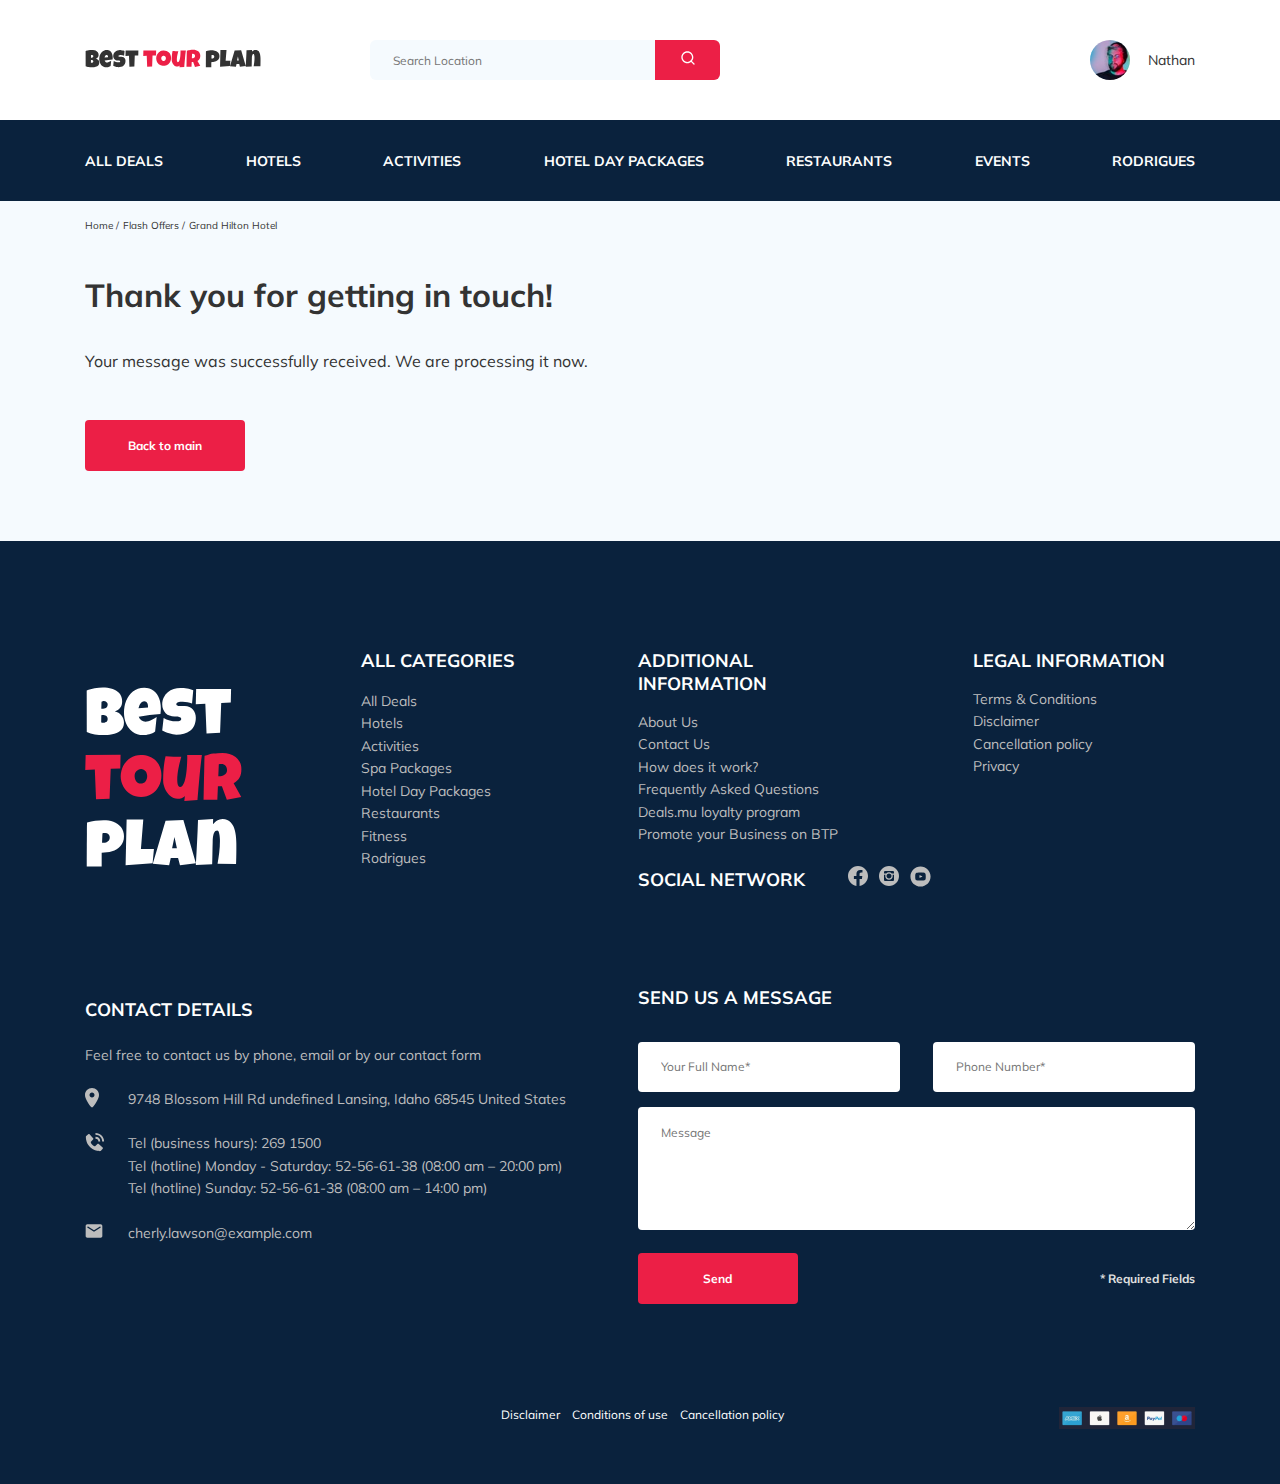
==== commit 052cf890: "fixed code acc to pixel perfect" ====
--- a/thankyou.html
+++ b/thankyou.html
@@ -5,11 +5,16 @@
   <meta charset="UTF-8">
   <meta http-equiv="X-UA-Compatible" content="IE=edge">
   <meta name="viewport" content="width=device-width, initial-scale=1.0">
+  <meta name="description" content="Choose the best hotels for your perfect vacation in Sri Lanka">
   <title>Best Tour Plan - Hotel Booking</title>
+  <link rel="shortcut icon" href="favicon.ico" type="image/x-icon" />
+  <link rel="icon" href="favicon.ico" type="image/x-icon" />
   <link
     href="https://fonts.googleapis.com/css2?family=Mulish:wght@400;700&family=Nunito:wght@400;600;700;800&display=swap"
     rel="stylesheet">
+  <link rel="stylesheet" href="https://cdnjs.cloudflare.com/ajax/libs/animate.css/4.1.1/animate.min.css" />
   <link rel="stylesheet" href="css/swiper-bundle.min.css">
+  <link rel="preload" href="css/style.css" as="style">
   <link rel="stylesheet" href="css/style.css">
 </head>
 
@@ -17,10 +22,9 @@
   <header class="navbar navbar__mobile--fixed">
     <div class="container">
       <div class="navbar-top">
-        <a href="#" class="logo">
+        <a href="index.html" class="logo">
           <img src="img/header/horizontal_logo.svg" alt="Logo: Best Tour Plan" class="logo__image">
         </a>
-
         <form action="#" class="search navbar__search navbar__search--mobile--hidden">
           <input type="text" class="search__input" placeholder="Search Location">
           <button class="search__button">
@@ -42,6 +46,7 @@
       <!-- /.navbar-top -->
     </div>
     <!-- /.container -->
+
     <div class="navbar-bottom">
       <div class="container navbar-bottom__container">
         <ul class="navbar-menu">
@@ -73,6 +78,7 @@
     </div>
     <!-- /.navbar-bottom -->
   </header>
+
   <nav class="breadcrumb">
     <div class="container">
       <ul class="breadcrumb-list">
@@ -90,6 +96,7 @@
     <!-- /.container -->
   </nav>
   <!-- /.breadcrumb -->
+
   <section class="greetings">
     <div class="container">
       <div class="greetings-wrapper">
@@ -101,13 +108,14 @@
     </div>
   </section>
   <!-- /.hotel -->
+
   <footer class="footer">
     <div class="container">
       <div class="footer-grid">
-        <a href="#" class="logo footer__logo"><img src="img/footer/vertical_logo.svg" alt="Logo: Best Tour Plan"
-            class="logo footer__logo"></a>
+        <a href="index.html" class="logo footer__logo"><img src="img/footer/vertical_logo.svg"
+            alt="Logo: Best Tour Plan" class="logo footer__logo"></a>
         <div class="footer__list footer__categories">
-          <h3 class="footer__title">All Categories</h3>
+          <h3 class="footer__title-categoties">All Categories</h3>
           <ul class="footer__ul">
             <li class="footer__item"><a href="#" class="footer__link">All Deals</a></li>
             <li class="footer__item"><a href="#" class="footer__link">Hotels</a></li>
@@ -135,9 +143,12 @@
         <div class="footer__social-network">
           <h3 class="footer__title footer__title--inline">Social Network</h3>
           <div class="footer__social-links">
-            <a href="#" class="footer__link"><img src="img/footer/facebook.svg" alt="Icon: facebook"></a>
-            <a href="#" class="footer__link"><img src="img/footer/instagram.svg" alt="Icon: instagram"></a>
-            <a href="#" class="footer__link"><img src="img/footer/youtube.svg" alt="Icon: youtybe"></a>
+            <a href="https://www.facebook.com" class="footer__link"><img src="img/footer/facebook.svg"
+                alt="Icon: facebook"></a>
+            <a href="https://www.instagram.com" class="footer__link"><img src="img/footer/instagram.svg"
+                alt="Icon: instagram"></a>
+            <a href="https://www.youtube.com" class="footer__link"><img src="img/footer/youtube.svg"
+                alt="Icon: youtube"></a>
           </div>
           <!-- /.footer__social-links -->
         </div>
@@ -169,25 +180,39 @@
               <div class="footer__icon-wrapper">
                 <img class="footer-icon" src="img/footer/phone-call.svg" alt="Icon: phone numbers">
               </div>
-              Tel (business
-              hours) : 269 1500 <br /> Tel (hotline) Monday - Saturday: 52-56-61-38 (08:00 am – 20:00 pm) <br /> Tel
-              (hotline) Sunday: 52-56-61-38 (08:00 am
-              – 14:00 pm)
+              <div class="footer__tel-wrapper">
+                <span>Tel (business hours):<a class="footer-tel" href="tel:2691500"> 269 1500</a></span><br />
+                <span>Tel (hotline) Monday - Saturday:<a class="footer-tel" href="tel:52566138"> 52-56-61-38</a> (08:00
+                  am
+                  –
+                  20:00
+                  pm)</span><br />
+                <span>Tel
+                  (hotline) Sunday:<a class="footer-tel" href="tel:52566138"> 52-56-61-38</a> (08:00 am
+                  – 14:00 pm)</span>
+              </div>
             </li>
             <li class="footer__item footer__item--mb-2">
               <div class="footer__icon-wrapper">
                 <img class="footer-icon" src="img/footer/email.svg" alt="Icon: email address">
-              </div>cherly.lawson@example.com
+              </div>
+              <span><a class="footer-mail" href="mailto:cherly.lawson@example.com">cherly.lawson@example.com</a></span>
             </li>
           </ul>
         </div>
         <!-- /.footer__contact-details -->
         <div class="footer__contact-form">
-          <h3 class="footer__title footer__title--mb-3">Send us a message</h3>
-          <form action="send.php" method="POST" class="footer__form">
-            <input type="text" class="input footer__input" placeholder="Your Full Name*" name="name">
-            <input type="text" class="input footer__input" placeholder="Phone Number*" name="phone">
-            <textarea class="footer__message" placeholder="Message" name="message"></textarea>
+          <h3 class="footer__title footer__title--mb-4">Send us a message</h3>
+          <form action="send.php" method="POST" class="footer__form form">
+            <div class="footer__input-group">
+              <input type="text" class="input footer__input" placeholder="Your Full Name*" name="name">
+            </div>
+            <!-- /.footer__input-group -->
+            <div class="footer__input-group">
+              <input type="tel" class="input footer__input phone" placeholder="Phone Number*" name="phone">
+            </div>
+            <!-- /.footer__input-group -->
+            <textarea class="message footer__message" placeholder="Message" name="message"></textarea>
             <div class="footer__form-button">
               <button class="button footer__button">Send</button>
               <span class="footer__info">* Required Fields</span>
@@ -209,7 +234,7 @@
         </div>
         <!-- /.footer__disclaimer -->
         <div class="footer__payment-options">
-          <img src="img/footer/payment_cards.png" alt="#" class="footer__payment">
+          <img src="img/footer/payment_cards.png" alt="Picture: payment cards" class="footer__payment">
         </div>
         <!-- /.footer__payment-options -->
       </div>
@@ -218,9 +243,36 @@
     <!-- /.container -->
   </footer>
   <!-- /.footer -->
+
+  <div class="modal" id="booking-modal">
+    <div class="modal__overlay"></div>
+    <!-- /.modal__overlay -->
+    <div class="modal__dialog">
+      <a href="#" class="modal__close">
+        <img src="img/modal/close.svg" alt="Icon: close">
+      </a>
+      <h3 class="modal__title modal__title--mb-3">Booking</h3>
+      <form action="send.php" method="POST" class="modal__form form">
+        <input type="text" class="input modal__input" placeholder="Your Full Name*" name="name">
+        <input type="tel" class="input modal__input phone" placeholder="Phone Number*" name="phone">
+        <input type="email" class="input modal__input" placeholder="Email*" name="email">
+        <textarea class="message modal__message" placeholder="Message" name="message"></textarea>
+        <div class="modal__form-button">
+          <button class="button modal__button">Send</button>
+          <span class="modal__info">* Required Fields</span>
+        </div>
+      </form>
+    </div>
+    <!-- /.modal__dialog -->
+  </div>
+  <!-- /.modal -->
+
+  <script src="js/jquery-3.6.0.min.js"></script>
   <script src="js/swiper-bundle.min.js"></script>
   <script src="https://ajax.googleapis.com/ajax/libs/jquery/1.11.0/jquery.min.js"></script>
-  <script src="js/parallax.js/parallax.js"></script>
+  <script src="js/parallax.min.js"></script>
+  <script src="js/jquery.validate.min.js"></script>
+  <script src="js/jquery.mask.min.js"></script>
   <script src="js/script.js"></script>
 </body>
 
--- a/css/style.css
+++ b/css/style.css
@@ -1,2 +1,2 @@
-*{-webkit-box-sizing:border-box;box-sizing:border-box}body{font-family:'Mulish', sans-serif;background-color:#F5FAFE;color:#333}.container{max-width:1110px;margin:auto}img{max-width:100%}.input{background-color:#fff;border-radius:4px;border:none;padding:0 23px;height:50px}.message{height:123px;background-color:#fff;border-radius:4px;padding:18px 23px;border:none}.button:active{-webkit-box-shadow:0 0 #EC1F46;box-shadow:0 0 #EC1F46;-webkit-transform:translateY(2px);transform:translateY(2px)}.invalid{color:#EC1F46}#mail-error{position:absolute;top:60px;font-weight:600;color:#EC1F46}.fadeInAnimation{-webkit-animation:fadeIn 4s;animation:fadeIn 4s}/*! normalize.css v8.0.1 | MIT License | github.com/necolas/normalize.css */html{line-height:1.15;-webkit-text-size-adjust:100%}body{margin:0}main{display:block}h1{font-size:2em;margin:0.67em 0}hr{-webkit-box-sizing:content-box;box-sizing:content-box;height:0;overflow:visible}pre{font-family:monospace, monospace;font-size:1em}a{background-color:transparent}abbr[title]{border-bottom:none;text-decoration:underline;-webkit-text-decoration:underline dotted;text-decoration:underline dotted}b,strong{font-weight:bolder}code,kbd,samp{font-family:monospace, monospace;font-size:1em}small{font-size:80%}sub,sup{font-size:75%;line-height:0;position:relative;vertical-align:baseline}sub{bottom:-0.25em}sup{top:-0.5em}img{border-style:none}button,input,optgroup,select,textarea{font-family:inherit;font-size:100%;line-height:1.15;margin:0}button,input{overflow:visible}button,select{text-transform:none}button,[type="button"],[type="reset"],[type="submit"]{-webkit-appearance:button}button::-moz-focus-inner,[type="button"]::-moz-focus-inner,[type="reset"]::-moz-focus-inner,[type="submit"]::-moz-focus-inner{border-style:none;padding:0}button:-moz-focusring,[type="button"]:-moz-focusring,[type="reset"]:-moz-focusring,[type="submit"]:-moz-focusring{outline:1px dotted ButtonText}fieldset{padding:0.35em 0.75em 0.625em}legend{-webkit-box-sizing:border-box;box-sizing:border-box;color:inherit;display:table;max-width:100%;padding:0;white-space:normal}progress{vertical-align:baseline}textarea{overflow:auto}[type="checkbox"],[type="radio"]{-webkit-box-sizing:border-box;box-sizing:border-box;padding:0}[type="number"]::-webkit-inner-spin-button,[type="number"]::-webkit-outer-spin-button{height:auto}[type="search"]{-webkit-appearance:textfield;outline-offset:-2px}[type="search"]::-webkit-search-decoration{-webkit-appearance:none}::-webkit-file-upload-button{-webkit-appearance:button;font:inherit}details{display:block}summary{display:list-item}template{display:none}[hidden]{display:none}.navbar{background-color:#fff}.navbar-top{display:-webkit-box;display:-ms-flexbox;display:flex;-webkit-box-align:center;-ms-flex-align:center;align-items:center;-webkit-box-pack:justify;-ms-flex-pack:justify;justify-content:space-between;padding-top:40px;padding-bottom:40px}.navbar-top__menu-button{display:none}.navbar__search{margin-right:auto;margin-left:108px}.navbar-bottom{background-color:#0A223D}.navbar-menu{list-style-type:none;margin:0;padding:31px 0;display:-webkit-box;display:-ms-flexbox;display:flex;-webkit-box-align:center;-ms-flex-align:center;align-items:center;-webkit-box-pack:justify;-ms-flex-pack:justify;justify-content:space-between;color:#fff}.navbar-menu__link{color:inherit;text-decoration:none;text-transform:uppercase;font-size:14px;line-height:18px;font-weight:700}.navbar-menu__item--mobile--visible{display:none}.logo{width:177px}.search{display:-webkit-box;display:-ms-flexbox;display:flex;position:relative;overflow:hidden;border-radius:6px;height:40px}.search__input{width:350px;height:100%;padding-left:23px;padding-right:75px;background-color:#F5FAFE;border:none;font-size:12px;font-style:normal;color:#333}.search__button{position:absolute;top:0;right:0;width:65px;height:100%;background-color:#EC1F46;border:none;cursor:pointer}.user{display:-webkit-box;display:-ms-flexbox;display:flex;-webkit-box-align:center;-ms-flex-align:center;align-items:center;text-decoration:none}.user__avatar{width:40px;height:40px;border-radius:50%;-o-object-fit:cover;object-fit:cover}.user__name{margin-left:18px;font-size:14px;line-height:18px;color:#333}.navbar__user--mobile--visible,.navbar__search--mobile--visible{display:none}.navbar-menu__item--mobile--visible{display:none}.breadcrumb-list{display:-webkit-box;display:-ms-flexbox;display:flex;-webkit-box-align:center;-ms-flex-align:center;align-items:center;padding:18px 0;margin:0;list-style:none}.breadcrumb-list__item{font-size:10px;font-weight:400;line-height:13px;text-align:left}.breadcrumb-list__item:not(:last-child)::after{content:'/';margin-right:4px}.breadcrumb-list__link{text-decoration:none;color:inherit}.hotel{padding-top:23px;padding-bottom:70px}.hotel-info{display:-webkit-box;display:-ms-flexbox;display:flex;-webkit-box-align:center;-ms-flex-align:center;align-items:center;-webkit-box-pack:justify;-ms-flex-pack:justify;justify-content:space-between;margin-bottom:20px}.hotel-info__offer{margin-left:14px}.hotel-info__rating{max-width:65px;min-height:45px;text-align:center;background-color:#EC1F46;color:#fff;border-radius:4px}.hotel-info__name{margin-top:4px;margin-bottom:0;text-transform:uppercase}.hotel-info__description{margin:0}.hotel-info__small-text{font-size:10px;line-height:13px}.hotel-name{font-size:24px;line-height:30px;font-weight:bold}.hotel-wrapper{display:-webkit-box;display:-ms-flexbox;display:flex;-ms-flex-wrap:wrap;flex-wrap:wrap;-webkit-box-align:center;-ms-flex-align:center;align-items:center}.hotel-description{font-size:12px;line-height:15px;font-weight:400}.hotel__slider{margin-left:0;margin-right:30px}.hotel-slider{position:relative;width:728px;height:450px;border-radius:8px}.hotel-slider::after{content:'';position:absolute;width:100%;height:100%;top:0;bottom:0;left:0;right:0;z-index:9;background:-webkit-gradient(linear, left top, left bottom, from(rgba(0,122,223,0.48)), to(rgba(255,255,255,0.128)));background:linear-gradient(180deg, rgba(0,122,223,0.48) 0%, rgba(255,255,255,0.128) 100%)}.hotel-slider__button{position:absolute;top:50%;-webkit-transform:translateY(-50%);transform:translateY(-50%);z-index:99;width:30px;height:30px;border:none;cursor:pointer;background-repeat:no-repeat;background-position:center;background-size:10px;background-color:transparent}.hotel-slider__button--next{right:18px;background-image:url(../img/hotel/vector_right.svg)}.hotel-slider__button--prev{left:18px;background-image:url(../img/hotel/vector_left.svg)}.hotel-grid{display:-webkit-box;display:-ms-flexbox;display:flex;-webkit-box-pack:justify;-ms-flex-pack:justify;justify-content:space-between}.hotel-right{display:-webkit-box;display:-ms-flexbox;display:flex;-webkit-box-orient:vertical;-webkit-box-direction:normal;-ms-flex-direction:column;flex-direction:column;-webkit-box-pack:justify;-ms-flex-pack:justify;justify-content:space-between}.stars{-ms-flex-preferred-size:100%;flex-basis:100%}.offer{padding:4px 9px;background-color:#EC1F46;border-radius:3px;color:#fff;font-weight:600;font-size:10px;line-height:12px}.rating-text{font-weight:600;font-size:8px;line-height:10px}.rating-counter{font-weight:bold;font-size:14px;line-height:18px}.booking{width:350px;min-height:210px;padding:28px;border-radius:8px;font-family:'Nunito', sans-serif;background-color:#0A223D;color:#fff}.booking__info{display:-webkit-box;display:-ms-flexbox;display:flex;-webkit-box-pack:justify;-ms-flex-pack:justify;justify-content:space-between;margin-bottom:9px}.booking__price{display:-webkit-box;display:-ms-flexbox;display:flex;-webkit-box-orient:vertical;-webkit-box-direction:normal;-ms-flex-direction:column;flex-direction:column}.booking__start{font-size:10px;line-height:14px}.booking__pricetag{font-weight:800;font-size:24px;line-height:33px}.booking__per-room{font-size:12px;line-height:16px}.booking__room{margin-top:4px}.booking__text{display:-webkit-box;display:-ms-flexbox;display:flex;-webkit-box-align:center;-ms-flex-align:center;align-items:center;-webkit-box-pack:justify;-ms-flex-pack:justify;justify-content:space-between;margin-bottom:8px;font-size:12px;line-height:16px}.booking__description{margin-left:9px}.booking__call-center{display:-webkit-box;display:-ms-flexbox;display:flex;-webkit-box-pack:justify;-ms-flex-pack:justify;justify-content:space-between;-webkit-box-align:center;-ms-flex-align:center;align-items:center;margin-bottom:17px}.booking__heading{font-weight:600;font-size:18px;line-height:25px}.booking__number{color:inherit;text-decoration:none;font-weiht:600;font-size:18px;line-height:25px}.booking__num{margin-left:8px}.booking__button{width:100%;min-height:45px;font-weight:600;font-size:14px;line-height:19px;border-radius:4px;border:none;background-color:#EC1F46;color:#fff;cursor:pointer}.location{width:347px;height:213px;background-color:black;border-radius:10px;overflow:hidden}.packages{padding:40px 0 70px 0}.packages__title{margin-top:0;margin-bottom:65px;font-weight:bold;font-size:36px;line-height:45px;text-align:center;text-transform:uppercase}.packages-grid{display:-ms-grid;display:grid;-ms-grid-columns:(350px)[auto-fill];grid-template-columns:repeat(auto-fill, 350px);-webkit-column-gap:30px;column-gap:30px;row-gap:30px;min-height:1000px}.main-package{position:relative;display:-webkit-box;display:-ms-flexbox;display:flex;-webkit-box-orient:horizontal;-webkit-box-direction:normal;-ms-flex-direction:row;flex-direction:row;-ms-grid-column:1;grid-column-start:1;grid-column-end:3;-ms-grid-row:1;grid-row-start:1;grid-row-end:1;max-width:730px;height:500px;border-radius:8px;font-family:'Nunito', sans-serif;background-color:#0A223D;color:#fff}.main-package__left{padding:0;overflow:hidden;border-radius:8px 0 0 8px}.main-package__banner{max-width:100%;-o-object-fit:cover;object-fit:cover;background-size:cover}.main-package__offer{position:absolute;left:0;top:26px;padding:8px 15px 8px 11px;background-color:#EC1F46;border-radius:3px;color:#fff;font-weight:600;font-size:12px;line-height:15px}.main-package__right{display:-webkit-box;display:-ms-flexbox;display:flex;-webkit-box-orient:vertical;-webkit-box-direction:normal;-ms-flex-direction:column;flex-direction:column;max-width:364px;height:500px;padding:46px 21px 30px 44px;border-radius:8px;font-family:'Nunito', sans-serif;background-color:#0A223D;color:#fff;overflow:auto}.main-package__heading{font-weight:bold;font-size:18px;line-height:23px}.main-package__paragraph{margin-top:27px;margin-bottom:9px;font-weight:normal;font-size:14px;line-height:160.6%}.main-package__room{margin-top:23px;margin-bottom:24px}.main-package__text{margin-bottom:11px;font-weight:normal;font-size:12px;line-height:15px}.main-package__icon{margin-right:14px}.main-package__price-start{display:block;margin-bottom:5px;font-weight:normal;font-size:14px;line-height:18px;-webkit-text-decoration-line:line-through;text-decoration-line:line-through}.main-package__price-booknow{display:-webkit-box;display:-ms-flexbox;display:flex;-webkit-box-pack:justify;-ms-flex-pack:justify;justify-content:space-between}.main-package__price-pricetag{max-width:100px;font-weight:bold;font-size:24px;line-height:30px}.main-package__button{width:120px;height:40px;font-weight:600;font-size:14px;line-height:19px;border-radius:4px;border:none;background-color:#EC1F46;color:#fff;cursor:pointer}.stars{margin-bottom:6px}.package{position:relative;display:-webkit-box;display:-ms-flexbox;display:flex;-webkit-box-orient:vertical;-webkit-box-direction:normal;-ms-flex-direction:column;flex-direction:column;max-width:350px;height:500px;border-radius:8px;font-family:'Nunito', sans-serif;background-color:#0A223D;color:#fff}.package-sample__one{-ms-grid-column:4;grid-column-start:4;grid-column-end:4;-ms-grid-row:1;grid-row-start:1;grid-row-end:1}.package-sample__two{-ms-grid-column:1;grid-column-start:1;grid-column-end:1;-ms-grid-row:2;grid-row-start:2;grid-row-end:2}.package-sample__top{position:relative;height:250px;overflow:hidden;border-radius:8px 8px 0 0}.package-sample__image{width:100%;height:250px;background-size:cover;background-position:center;-o-object-fit:cover;object-fit:cover}.package-sample__offer{position:absolute;left:0;top:26px;padding:4px 9px;background-color:#EC1F46;border-radius:3px;color:#fff;font-weight:600;font-size:8px;line-height:10px}.package-sample__info{padding:30px 21px 20px 32px;overflow:auto}.package-sample__heading{font-weight:bold;font-size:18px;line-height:23px}.package-sample__room{margin-top:23px;margin-bottom:24px}.package-sample__text{margin-bottom:11px;font-weight:normal;font-size:12px;line-height:15px}.package-sample__icon{margin-right:14px}.prices__start{display:block;margin-bottom:4px;font-weight:normal;font-size:13px;line-height:17px;-webkit-text-decoration-line:line-through;text-decoration-line:line-through}.prices__booknow{display:-webkit-box;display:-ms-flexbox;display:flex;-webkit-box-pack:justify;-ms-flex-pack:justify;justify-content:space-between}.prices__pricetag{max-width:100px;font-weight:bold;font-size:23px;line-height:29px}.prices__button{width:120px;height:38px;font-weight:600;font-size:13px;line-height:18px;border-radius:4px;border:none;background-color:#EC1F46;color:#fff;cursor:pointer}.newsletter{position:relative;padding:98px 0 87px;background-repeat:no-repeat;background-position:center;background-size:cover}.newsletter::before{content:'';position:absolute;top:0;bottom:0;right:0;left:0;width:100%;height:100%;background-color:rgba(10,34,61,0.8)}.newsletter-wrapper{position:relative;display:-webkit-box;display:-ms-flexbox;display:flex;-webkit-box-align:center;-ms-flex-align:center;align-items:center;-webkit-box-pack:justify;-ms-flex-pack:justify;justify-content:space-between;max-width:731px;margin:auto}.newsletter-title{max-width:242px;color:#fff;font-weight:300;font-size:24px;line-height:30px}.newsletter-title__strong{display:block;font-size:36px;line-height:45px;text-transform:uppercase}.newsletter .subscribe{position:relative;width:350px;height:55px;border-radius:4px}.newsletter .subscribe__input{position:absolute;height:100%;width:100%;padding-left:33px;padding-right:75px;border:none;font-weight:300;font-size:14px;line-height:18px}.newsletter .subscribe__button{position:absolute;max-width:65px;min-width:65px;right:0;top:0;height:100%;border:none;background-color:#EC1F46;color:#fff;font-weight:bold;font-size:12px;line-height:15px;cursor:pointer}.reviews{padding:40px 0 70px}.reviews__title{margin-bottom:70px;font-weight:bold;font-size:36px;line-height:45px;text-align:center;text-transform:uppercase}.reviews-slider__item{position:relative;display:-webkit-box;display:-ms-flexbox;display:flex;-webkit-box-orient:vertical;-webkit-box-direction:normal;-ms-flex-direction:column;flex-direction:column;-webkit-box-align:center;-ms-flex-align:center;align-items:center;max-width:730px;margin:45px auto 0;padding:0 62px 30px;background-color:#fff;border-radius:8px}.reviews-slider__item:before{content:'';position:absolute;left:62px;top:13px;width:70px;height:47px;background-image:url(../img/reviews/quote_left.svg);background-repeate:no-repeate}.reviews-slider__item:after{content:'';position:absolute;right:62px;top:118px;width:70px;height:47px;background-image:url(../img/reviews/quote_right.svg);background-repeate:no-repeate}.reviews-slider__button{position:absolute;top:50%;-webkit-transform:translateY(-50%);transform:translateY(-50%);z-index:99;width:30px;height:30px;border:none;cursor:pointer;background-repeat:no-repeat;background-position:center;background-size:10px;background-color:transparent}.reviews-slider__button--prev{left:0;background-image:url(../img/reviews/arrow_prev.svg)}.reviews-slider__button--next{right:0;background-image:url(../img/reviews/arrow_next.svg)}.reviews-slider__profile{display:-webkit-box;display:-ms-flexbox;display:flex;-webkit-box-orient:vertical;-webkit-box-direction:normal;-ms-flex-direction:column;flex-direction:column;-webkit-box-align:center;-ms-flex-align:center;align-items:center;margin-top:-45px;margin-bottom:30px}.reviews-slider__avatar{width:90px;height:90px;margin-bottom:9px;border-radius:50%;-o-object-fit:cover;object-fit:cover}.reviews-slider__username{max-width:537px;margin-bottom:10px;font-weight:bold;font-size:12px;line-height:15px;color:#EC1F46;text-align:center}.reviews-slider__date{margin-bottom:4px;font-weight:normal;font-size:10px;line-height:13px}.reviews-slider__rating{display:-webkit-box;display:-ms-flexbox;display:flex;-webkit-box-align:center;-ms-flex-align:center;align-items:center}.reviews-slider__text{max-width:537px;font-weight:normal;font-size:12px;line-height:160%;text-align:justify;margin:auto}.activities{padding:60px 0 98px 0}.activities__title{margin-top:0;margin-bottom:57px;font-weight:bold;font-size:24px;line-height:30px;text-transform:uppercase}.activities-wrapper{display:-webkit-box;display:-ms-flexbox;display:flex;-webkit-box-pack:justify;-ms-flex-pack:justify;justify-content:space-between}.card{position:relative;display:-webkit-box;display:-ms-flexbox;display:flex;-webkit-box-orient:vertical;-webkit-box-direction:normal;-ms-flex-direction:column;flex-direction:column;-webkit-box-align:start;-ms-flex-align:start;align-items:flex-start;width:255px;height:255px;padding:24px 26px;border-radius:6px;overflow:hidden}.card::before{content:'';position:absolute;left:0;right:0;top:0;bottom:0;background:linear-gradient(179.83deg, rgba(196,196,196,0) 35.34%, #0A223D 99.85%);z-index:-1}.card__image{position:absolute;left:0;right:0;top:0;bottom:0;width:100%;height:100%;-o-object-fit:cover;object-fit:cover;z-index:-2}.card__title{margin-top:auto;margin-bottom:18px;color:#fff;font-weight:bold;font-size:16px;line-height:20px}.card__button{padding:7px 22px;font-weight:600;font-size:12px;line-height:16px;background-color:#EC1F46;color:#fff;border:none;border-radius:4px;cursor:pointer}.footer{background-color:#0A223D;color:#fff;padding-top:108px;padding-bottom:46px}.footer-grid{display:-ms-grid;display:grid;-ms-grid-columns:(minmax(min-content, 1fr))[4];grid-template-columns:repeat(4, minmax(-webkit-min-content, 1fr));grid-template-columns:repeat(4, minmax(min-content, 1fr));-webkit-column-gap:20px;column-gap:20px;row-gap:20px;grid-auto-rows:minmax(40px, -webkit-min-content);grid-auto-rows:minmax(40px, min-content);-webkit-box-align:start;-ms-flex-align:start;align-items:start;margin-bottom:102px}.footer__logo{width:166px;-ms-grid-row:1;-ms-grid-row-span:2;grid-row:1 / 3;-ms-flex-item-align:center;-ms-grid-row-align:center;align-self:center}.footer__categories{-ms-grid-row:1;-ms-grid-row-span:3;grid-row:1 / 4}.footer__social-network{display:-webkit-box;display:-ms-flexbox;display:flex;-webkit-box-align:center;-ms-flex-align:center;align-items:center;-ms-grid-row:2;-ms-grid-row-span:2;grid-row:2 / 4;grid-column:span 2}.footer__social-links{display:-webkit-box;display:-ms-flexbox;display:flex;-webkit-box-align:center;-ms-flex-align:center;align-items:center;min-width:83px;-webkit-box-pack:justify;-ms-flex-pack:justify;justify-content:space-between}.footer__legal{-ms-grid-column-align:end;justify-self:end}.footer__contact-details{grid-column:span 2}.footer__contact-form{grid-column:span 2}.footer__form{display:-webkit-box;display:-ms-flexbox;display:flex;-webkit-box-align:start;-ms-flex-align:start;align-items:flex-start;-webkit-box-pack:justify;-ms-flex-pack:justify;justify-content:space-between;-ms-flex-wrap:wrap;flex-wrap:wrap}.footer__ul{padding:0;margin:0;list-style:none}.footer__title{font-weight:bold;font-size:18px;line-height:23px;margin:0 0 16px 0;text-transform:uppercase}.footer__title--inline{margin:0 43px 0 0}.footer__title--mb-3{margin-bottom:30px}.footer__item{display:-webkit-box;display:-ms-flexbox;display:flex;-webkit-box-align:start;-ms-flex-align:start;align-items:flex-start;font-weight:normal;font-size:14px;line-height:160%;color:#bdbdbd}.footer__item--mb-2{margin-bottom:26px}.footer__icon-wrapper{min-width:40px}.footer__text{color:#bdbdbd;margin-bottom:22px}.footer__link{text-decoration:none;color:inherit}.footer__form-button{display:-webkit-box;display:-ms-flexbox;display:flex;-webkit-box-pack:justify;-ms-flex-pack:justify;justify-content:space-between;width:100%}.footer__input{width:100%}.footer__input-group{margin-bottom:15px;-ms-flex-preferred-size:48%;flex-basis:48%}.footer__message{width:539px;-ms-flex-preferred-size:100%;flex-basis:100%;margin-bottom:23px}.footer__button{min-width:160px;min-height:50px;padding:18px;font-weight:bold;font-size:12px;line-height:15px;background-color:#EC1F46;color:#fff;border:none;border-radius:4px;cursor:pointer}.footer__info{font-weight:bold;font-size:12px;line-height:15px;color:#E0E0E0;padding-top:18px}.footer__wrapper{display:-ms-grid;display:grid;-ms-grid-columns:(1fr)[3];grid-template-columns:repeat(3, 1fr)}.footer__disclaimer{-ms-grid-column:2;grid-column:2}.footer__disclaimer-ul{display:-webkit-box;display:-ms-flexbox;display:flex;-webkit-box-orient:horizontal;-webkit-box-direction:normal;-ms-flex-direction:row;flex-direction:row;list-style:none}.footer__disclaimer-item{font-weight:normal;font-size:12px;line-height:15px;margin-right:10px}.footer__disclaimer-link{text-decoration:none;color:#fff}.footer__payment-options{display:-webkit-box;display:-ms-flexbox;display:flex;-webkit-box-pack:end;-ms-flex-pack:end;justify-content:flex-end;-ms-grid-column:3;grid-column:3;-ms-flex-item-align:center;align-self:center;cursor:pointer}.greetings-wrapper{display:-webkit-box;display:-ms-flexbox;display:flex;-webkit-box-orient:vertical;-webkit-box-direction:normal;-ms-flex-direction:column;flex-direction:column;padding:20px 0 70px}.greetings-text{margin-bottom:50px}.greetings__button{width:160px;min-height:50px;padding:18px;font-weight:bold;font-size:12px;line-height:15px;background-color:#EC1F46;color:#fff;border:none;border-radius:4px;cursor:pointer}.greetings-link{text-decoration:none;color:#fff}.modal__overlay{position:fixed;min-width:478px;min-height:487px;left:0;top:0;right:0;bottom:0;background-color:rgba(0,143,223,0.39);z-index:100;visibility:hidden;opacity:0;-webkit-transition:opacity 0.2s;transition:opacity 0.2s}.modal__overlay--visible{visibility:visible;opacity:1}.modal__dialog{position:fixed;top:50%;left:50%;max-width:478px;padding:33px 88px;border-radius:8px;background-color:#0A223D;color:#fff;z-index:101;-webkit-transform:translate(-50%, -50%);transform:translate(-50%, -50%);visibility:hidden;opacity:0;-webkit-transition:opacity 0.2s;transition:opacity 0.2s}.modal__dialog--visible{visibility:visible;opacity:1}.modal__close{position:absolute;right:18px;top:17px;text-decoration:none;cursor:pointer}.modal__title{margin-bottom:15px;font-weight:bold;font-size:18px;line-height:23px;text-transform:uppercase;text-align:center}.modal__form-button{display:-webkit-box;display:-ms-flexbox;display:flex;-webkit-box-align:center;-ms-flex-align:center;align-items:center;-webkit-box-pack:justify;-ms-flex-pack:justify;justify-content:space-between;-ms-flex-wrap:wrap;flex-wrap:wrap}.modal__input{width:100%;margin-top:15px}.modal__message{width:100%;min-height:123px;margin-top:15px}.modal__button{min-width:160px;min-height:50px;padding:18px;margin-top:15px;font-weight:bold;font-size:12px;line-height:15px;background-color:#EC1F46;color:#fff;border:none;border-radius:4px;cursor:pointer}.modal__info{font-weight:bold;font-size:12px;line-height:15px;color:#E0E0E0}@media (max-width: 1200px){.container{max-width:960px}.navbar__search{margin-right:auto;margin-left:80px}.hotel-slider{width:600px}.hotel-slider__image{width:100%;height:100%;-o-object-fit:cover;object-fit:cover}.card{width:230px;height:230px}.packages-grid{max-width:960px;-webkit-box-pack:center;-ms-flex-pack:center;justify-content:center}.footer__input{-ms-flex-preferred-size:100%;flex-basis:100%}.footer__legal{-ms-grid-column-align:end;justify-self:end}.invalid{font-size:13px}}@media (max-width: 992px){.container,.newsletter-wrapper{max-width:700px}.logo{width:132px}.navbar-top{padding-top:30px;padding-bottom:30px}.navbar__search{margin-left:47px}.navbar-menu{padding-top:22pxz;padding-bottom:22px;width:665px;-ms-flex-pack:distribute;justify-content:space-around}.navbar-menu__link{font-size:12px;line-height:12px}.search__input{width:340px}.hotel-slider{width:100%;margin-bottom:30px}.hotel-grid{-webkit-box-orient:vertical;-webkit-box-direction:normal;-ms-flex-direction:column;flex-direction:column}.hotel-right{-webkit-box-orient:horizontal;-webkit-box-direction:normal;-ms-flex-direction:row;flex-direction:row}.booking{width:340px}.location{width:340px}.packages-grid{-ms-grid-columns:(1fr)[2];grid-template-columns:repeat(2, 1fr)}.reviews-slider__item{max-width:580px}.reviews__title{margin-bottom:50px;font-size:30px;line-height:38px}.activities-wrapper{-ms-flex-wrap:wrap;flex-wrap:wrap}.activities__card{margin-bottom:20px}.card{width:340px;height:250px}.card__title{max-width:200px}.packages{padding-top:0}.packages-grid{max-width:700px}.footer-grid{-ms-grid-columns:(1fr)[6];grid-template-columns:repeat(6, 1fr);grid-row-gap:40px;margin-bottom:63px}.footer__input-group{-ms-flex-preferred-size:48%;flex-basis:48%}.footer__logo{width:104px;-ms-grid-row:1;-ms-grid-row-span:1;grid-row:1 / 2;grid-column:span 2}.footer__social-network{-ms-grid-row:1;-ms-grid-row-span:1;grid-row:1 / 2;grid-column:span 4;-ms-flex-item-align:center;-ms-grid-row-align:center;align-self:center}.footer__categories{-ms-grid-row:2;-ms-grid-row-span:1;grid-row:2 / 3;grid-column:span 2}.footer__additional{grid-column:span 2}.footer__legal{grid-column:span 2;margin-left:20px}.footer__contact-details{grid-column:span 5;-ms-grid-row:3;grid-row:3}.footer__contact-form{grid-column:span 5;-ms-grid-row:4;grid-row:4}.footer__wrapper{display:-webkit-box;display:-ms-flexbox;display:flex;-webkit-box-pack:justify;-ms-flex-pack:justify;justify-content:space-between}.footer__disclaimer{display:-webkit-box;display:-ms-flexbox;display:flex;-ms-grid-column:1;grid-column:1;-webkit-box-pack:start;-ms-flex-pack:start;justify-content:flex-start}.footer__disclaimer-ul{padding-left:0}.footer__payment-options{-ms-grid-column:2;grid-column:2}.modal__dialog{padding:33px 70px}.modal__button{margin-bottom:15px}}@media (max-width: 768px){.container{max-width:576px;width:90%}body{padding-top:78px}.navbar__mobile--fixed{position:fixed;left:0;top:0;right:0;z-index:99}.navbar__user--mobile--hidden,.navbar__search--mobile--hidden{display:none}.navbar__user--mobile--visible,.navbar__search--mobile--visible{display:-webkit-box;display:-ms-flexbox;display:flex}.navbar__user{-webkit-box-orient:vertical;-webkit-box-direction:normal;-ms-flex-direction:column;flex-direction:column;-webkit-box-pack:center;-ms-flex-pack:center;justify-content:center}.navbar-bottom{display:none;position:fixed;left:0;right:0;bottom:0;top:78px;padding-top:30px;overflow:auto}.navbar-bottom--visible{display:block}.navbar-menu{-webkit-box-orient:vertical;-webkit-box-direction:normal;-ms-flex-direction:column;flex-direction:column;width:95%}.navbar-menu__item{margin-bottom:20px}.navbar-menu__item--mobile--visible{display:block}.navbar__search{margin-left:0;margin-bottom:25px}.menu-button{display:-webkit-box;display:-ms-flexbox;display:flex;width:16px;height:11px;padding:0;-webkit-box-align:center;-ms-flex-align:center;align-items:center;-webkit-box-pack:justify;-ms-flex-pack:justify;justify-content:space-between;-webkit-box-orient:vertical;-webkit-box-direction:normal;-ms-flex-direction:column;flex-direction:column;border:none;background-color:#fff;cursor:pointer}.menu-button__line{width:16px;height:1px;background-color:#333}.user__name--light{color:#fff;margin-left:0;margin-top:10px}.hotel-name{-ms-flex-preferred-size:100%;flex-basis:100%}.hotel-wrapper{-webkit-box-pack:justify;-ms-flex-pack:justify;justify-content:space-between}.hotel-info__name{margin-top:10px}.hotel-info__text{width:100%}.hotel-info__rating{display:none}.hotel-info__offer{-webkit-box-ordinal-group:0;-ms-flex-order:-1;order:-1;margin-left:0}.hotel-slider{height:350px}.hotel-slider__button--next{width:9px;height:17px}.hotel-slider__button--prev{width:9px;height:17px}.hotel-right{-webkit-box-orient:vertical;-webkit-box-direction:normal;-ms-flex-direction:column;flex-direction:column;min-height:450px}.stars{-ms-flex-preferred-size:auto;flex-basis:auto}.booking{width:100%}.location{width:100%}.packages{padding-top:0}.packages-grid{-webkit-column-gap:15px;column-gap:15px;row-gap:20px}.main-package{display:-webkit-box;display:-ms-flexbox;display:flex;-webkit-box-orient:vertical;-webkit-box-direction:normal;-ms-flex-direction:column;flex-direction:column}.main-package__left{height:270px;overflow:hidden;border-radius:8px 8px 0 0}.main-package__banner{width:100%;background-size:cover;background-position:center;-o-object-fit:cover;object-fit:cover}.main-package__offer{font-size:10px}.main-package__right{-ms-flex-wrap:wrap;flex-wrap:wrap;padding:25px 0 25px 25px;height:280px}.main-package__heading{line-height:20px}.main-package__paragraph{width:265px;margin-bottom:5px;line-height:130%}.main-package__room{margin-top:0;margin-left:25px}.main-package__icon{margin-right:0}.main-package__price{margin-left:25px}.main-package__price-pricetag{margin-bottom:14px}.main-package__price-booknow{-webkit-box-orient:vertical;-webkit-box-direction:normal;-ms-flex-direction:column;flex-direction:column}.package{height:470px}.package-sample__top{height:210px}.package-sample__image{height:210px}.package-sample__offer{font-size:10px}.package-sample__info{padding:22px 20px 20px 22px}.package-sample__heading{font-size:20px;line-height:20px}.package-sample__room{margin-top:22px;margin-bottom:27px}.package-sample__text{margin-bottom:15px;font-size:13px}.package-sample__icon{margin-right:0}.newsletter-wrapper{max-width:576px;width:90%;-ms-flex-wrap:wrap;flex-wrap:wrap}.newsletter-title{margin-bottom:0}.newsletter-title__strong{margin-bottom:37px}.subscribe{min-width:100%}.reviews-slider__item{padding:0 30px 30px}.reviews-slider__item::before,.reviews-slider__item::after{display:none}.reviews-slider__button{top:30px}.reviews-slider__button--prev{left:35%;-webkit-transform:translate(-50%, 0);transform:translate(-50%, 0);margin-left:-65px}.reviews-slider__button--next{right:35%;margin-right:-65px;-webkit-transform:translate(50%, 0);transform:translate(50%, 0)}.activities{padding-top:40px;padding-bottom:60px}.card{width:49%;height:255px}.footer__input-group{-ms-flex-preferred-size:100%;flex-basis:100%}.footer__legal{margin-left:30px}.modal__dialog{overflow:auto;max-height:90%;padding:30px 50px}.modal__input{font-size:13px}.modal__message{font-size:13px}}@media (max-width: 576px){.container{width:85%}.logo{width:99px}.hotel{padding-bottom:50px}.hotel-slider{height:250px;margin-bottom:20px}.hotel-slider__button--next{width:4px;height:13px}.hotel-slider__button--prev{width:4px;height:13px}.packages__title{margin-bottom:42px;font-size:18px;line-height:23px}.packages-grid{display:-webkit-box;display:-ms-flexbox;display:flex;-webkit-box-orient:vertical;-webkit-box-direction:normal;-ms-flex-direction:column;flex-direction:column;-webkit-box-pack:center;-ms-flex-pack:center;justify-content:center;-webkit-box-align:center;-ms-flex-align:center;align-items:center}.main-package{max-width:350px;width:85%;height:450px}.main-package__left{height:210px}.main-package__banner{height:210px}.main-package__offer{padding:4px 9px;font-size:10px}.main-package__right{-ms-flex-wrap:nowrap;flex-wrap:nowrap;padding:22px 30px 30px 30px}.main-package__heading{font-size:20px}.main-package__paragraph{display:none}.main-package__room{margin-top:22px;margin-left:0;margin-bottom:27px}.main-package__price{margin-left:0}.main-package__price-start{margin-bottom:4px;font-size:13px;line-height:17px}.main-package__price-pricetag{margin-bottom:0}.main-package__price-booknow{-webkit-box-orient:horizontal;-webkit-box-direction:normal;-ms-flex-direction:row;flex-direction:row}.main-package__button{height:38px;font-size:13px;line-height:18px}.stars{display:none}.package{width:85%;height:450px}.package-sample__info{padding:22px 30px 30px 30px}.package-sample__heading{font-size:20px;line-height:20px}.package-sample__room{margin-top:22px;margin-bottom:27px}.package-sample__text{margin-bottom:9px;font-size:13px}.package-sample__icon{margin-right:0}.newsletter{padding:76px 0 83px 0}.newsletter-wrapper{width:85%}.newsletter-title{font-weight:300;font-size:20px;line-height:25px}.newsletter-title__strong{font-weight:600;font-size:30px;line-height:38px}.reviews__title{margin-bottom:42px;font-size:18px;line-height:23px}.activities{padding:40px 0 60px 0}.activities__title{font-size:18px;line-height:23px;margin-bottom:36px}.card{width:100%}.footer-grid{-ms-grid-columns:100%;grid-template-columns:100%;grid-row-gap:30px;margin-bottom:30px}.footer__logo{-ms-grid-row:1;grid-row:1;-ms-grid-column:1;grid-column:1}.footer__social-network{-webkit-box-orient:vertical;-webkit-box-direction:normal;-ms-flex-direction:column;flex-direction:column;-webkit-box-align:start;-ms-flex-align:start;align-items:start;-ms-grid-row:2;grid-row:2;-ms-grid-column:1;grid-column:1}.footer__social-links{margin-top:22px}.footer__additional{-ms-grid-row:3;grid-row:3;margin-left:0}.footer__categories{-ms-grid-row:4;grid-row:4;-ms-grid-column:1;grid-column:1}.footer__legal{-ms-grid-row:5;grid-row:5;-ms-grid-column:1;grid-column:1;-ms-grid-column-align:start;justify-self:start;margin-left:0}.footer__contact-details{-ms-grid-row:6;grid-row:6;-ms-grid-column:1;grid-column:1;width:80%}.footer__contact-form{-ms-grid-row:7;grid-row:7;-ms-grid-column:1;grid-column:1;width:81%}.footer__form-button{display:-webkit-box;display:-ms-flexbox;display:flex;-webkit-box-orient:vertical;-webkit-box-direction:reverse;-ms-flex-direction:column-reverse;flex-direction:column-reverse}.footer__info{padding-top:0;margin-bottom:15px}.footer__button{width:50%}.footer__wrapper{display:-webkit-box;display:-ms-flexbox;display:flex;-webkit-box-orient:vertical;-webkit-box-direction:normal;-ms-flex-direction:column;flex-direction:column}.footer__payment-options{-ms-flex-item-align:baseline;align-self:baseline}.modal__dialog{padding:40px 50px}.modal__input{font-size:11px}.modal__message{font-size:11px}}@media (max-width: 480px){.hotel-slider{height:179px}.packages-container{width:85%}.packages-grid{width:auto}.main-package{max-width:370px;width:100%}.main-package__room{margin-top:20px;margin-bottom:20px}.main-package__price-pricetag{-ms-flex-item-align:center;-ms-grid-row-align:center;align-self:center}.main-package__price-booknow{-webkit-box-pack:start;-ms-flex-pack:start;justify-content:flex-start}.main-package__button{margin-left:60px}.prices__booknow{-webkit-box-pack:start;-ms-flex-pack:start;justify-content:flex-start}.prices__pricetag{font-size:24px;line-height:30px}.prices__button{margin-left:60px}.package-sample{max-width:370px;width:100%;height:450px}.package-sample__top{height:180px}.package-sample__image{height:180px}.package-sample__room{margin-top:30px;margin-bottom:30px}.reviews-slider__button--prev{left:40%}.reviews-slider__button--next{right:40%}.reviews-slider__text{text-align:left}.footer__legal{margin-left:0}.footer__contact-details{width:100%}.footer__contact-form{width:100%}.search__input{width:245px}}@media (max-width: 380px){.main-package__price-pricetag{width:50%;font-size:19px;line-height:25px}.main-package__button{margin-left:20px}.prices__pricetag{width:50%;-ms-flex-item-align:center;-ms-grid-row-align:center;align-self:center;font-size:19px;line-height:25px}.prices__button{margin-left:20px}.package-sample__info{padding-top:35px}.package-sample__room{margin-top:25px;margin-bottom:30px}.footer__disclaimer-item{margin-right:10px}.footer__disclaimer-item:nth-child(3){margin-right:0}}
+*{-webkit-box-sizing:border-box;box-sizing:border-box}*:focus{outline:none}body{font-family:'Mulish', sans-serif;background-color:#F5FAFE;color:#333}.container{max-width:1110px;margin:auto}img{max-width:100%}.input{background-color:#fff;border-radius:4px;border:none;padding:0 23px;height:50px}.message{height:123px;background-color:#fff;border-radius:4px;padding:18px 23px;border:none}.button:active{-webkit-box-shadow:0 0 #EC1F46;box-shadow:0 0 #EC1F46;-webkit-transform:translateY(2px);transform:translateY(2px)}.invalid{color:#EC1F46}#mail-error{position:absolute;top:60px;font-weight:600;color:#EC1F46}.fadeInAnimation{-webkit-animation:fadeIn 4s;animation:fadeIn 4s}/*! normalize.css v8.0.1 | MIT License | github.com/necolas/normalize.css */html{line-height:1.15;-webkit-text-size-adjust:100%}body{margin:0}main{display:block}h1{font-size:2em;margin:0.67em 0}hr{-webkit-box-sizing:content-box;box-sizing:content-box;height:0;overflow:visible}pre{font-family:monospace, monospace;font-size:1em}a{background-color:transparent}abbr[title]{border-bottom:none;text-decoration:underline;-webkit-text-decoration:underline dotted;text-decoration:underline dotted}b,strong{font-weight:bolder}code,kbd,samp{font-family:monospace, monospace;font-size:1em}small{font-size:80%}sub,sup{font-size:75%;line-height:0;position:relative;vertical-align:baseline}sub{bottom:-0.25em}sup{top:-0.5em}img{border-style:none}button,input,optgroup,select,textarea{font-family:inherit;font-size:100%;line-height:1.15;margin:0}button,input{overflow:visible}button,select{text-transform:none}button,[type="button"],[type="reset"],[type="submit"]{-webkit-appearance:button}button::-moz-focus-inner,[type="button"]::-moz-focus-inner,[type="reset"]::-moz-focus-inner,[type="submit"]::-moz-focus-inner{border-style:none;padding:0}button:-moz-focusring,[type="button"]:-moz-focusring,[type="reset"]:-moz-focusring,[type="submit"]:-moz-focusring{outline:1px dotted ButtonText}fieldset{padding:0.35em 0.75em 0.625em}legend{-webkit-box-sizing:border-box;box-sizing:border-box;color:inherit;display:table;max-width:100%;padding:0;white-space:normal}progress{vertical-align:baseline}textarea{overflow:auto}[type="checkbox"],[type="radio"]{-webkit-box-sizing:border-box;box-sizing:border-box;padding:0}[type="number"]::-webkit-inner-spin-button,[type="number"]::-webkit-outer-spin-button{height:auto}[type="search"]{-webkit-appearance:textfield;outline-offset:-2px}[type="search"]::-webkit-search-decoration{-webkit-appearance:none}::-webkit-file-upload-button{-webkit-appearance:button;font:inherit}details{display:block}summary{display:list-item}template{display:none}[hidden]{display:none}.navbar{background-color:#fff}.navbar-top{display:-webkit-box;display:-ms-flexbox;display:flex;-webkit-box-align:center;-ms-flex-align:center;align-items:center;-webkit-box-pack:justify;-ms-flex-pack:justify;justify-content:space-between;padding-top:40px;padding-bottom:40px}.navbar-top__menu-button{display:none}.navbar__search{margin-right:auto;margin-left:108px}.navbar-bottom{background-color:#0A223D}.navbar-menu{list-style-type:none;margin:0;padding:31px 0;display:-webkit-box;display:-ms-flexbox;display:flex;-webkit-box-align:center;-ms-flex-align:center;align-items:center;-webkit-box-pack:justify;-ms-flex-pack:justify;justify-content:space-between;color:#fff}.navbar-menu__link{color:inherit;text-decoration:none;text-transform:uppercase;font-size:14px;line-height:18px;font-weight:bold}.navbar-menu__link:hover{color:#EC1F46;-webkit-filter:brightness(85%);filter:brightness(85%)}.navbar-menu__item--mobile--visible{display:none}.logo{width:177px}.search{display:-webkit-box;display:-ms-flexbox;display:flex;position:relative;overflow:hidden;border-radius:6px;height:40px}.search__input{width:350px;height:100%;padding-left:23px;padding-right:75px;background-color:#F5FAFE;border:none;font-size:12px;font-style:normal;color:#333}.search__button{position:absolute;top:0;right:0;width:65px;height:100%;background-color:#EC1F46;border:none;cursor:pointer}.search__button:hover{background:#EC1F46;color:#EC1F46;-webkit-box-shadow:inset 0 0 0 3px #EC1F46;box-shadow:inset 0 0 0 3px #EC1F46;-webkit-filter:brightness(85%);filter:brightness(85%)}.user{display:-webkit-box;display:-ms-flexbox;display:flex;-webkit-box-align:center;-ms-flex-align:center;align-items:center;text-decoration:none}.user__avatar{width:40px;height:40px;border-radius:50%;-o-object-fit:cover;object-fit:cover}.user__name{margin-left:18px;font-size:14px;line-height:18px;color:#333}.navbar__user--mobile--visible,.navbar__search--mobile--visible{display:none}.navbar-menu__item--mobile--visible{display:none}.breadcrumb-list{display:-webkit-box;display:-ms-flexbox;display:flex;-webkit-box-align:center;-ms-flex-align:center;align-items:center;padding:18px 0 4px;margin:0;list-style:none}.breadcrumb-list__item{font-size:10px;font-weight:400;line-height:13px;text-align:left}.breadcrumb-list__item:not(:last-child)::after{content:'/';margin-right:4px}.breadcrumb-list__link{text-decoration:none;color:inherit}.hotel{padding-top:30px;padding-bottom:46px}.hotel-info{display:-webkit-box;display:-ms-flexbox;display:flex;-webkit-box-align:center;-ms-flex-align:center;align-items:center;-webkit-box-pack:justify;-ms-flex-pack:justify;justify-content:space-between;margin-bottom:20px}.hotel-info__offer{margin-left:14px}.hotel-info__rating{max-width:65px;min-height:45px;text-align:center;background-color:#EC1F46;color:#fff;border-radius:4px}.hotel-info__name{margin-top:4px;margin-bottom:0;text-transform:uppercase}.hotel-info__description{margin:0}.hotel-info__small-text{font-size:10px;line-height:13px}.hotel-name{font-size:24px;line-height:30px;font-weight:bold}.hotel-wrapper{display:-webkit-box;display:-ms-flexbox;display:flex;-ms-flex-wrap:wrap;flex-wrap:wrap;-webkit-box-align:center;-ms-flex-align:center;align-items:center}.hotel-description{font-size:12px;line-height:15px;font-weight:normal;font-style:normal}.hotel__slider{margin-left:0;margin-right:30px}.hotel-slider{position:relative;width:728px;height:450px;border-radius:8px}.hotel-slider::after{content:'';position:absolute;width:100%;height:100%;top:0;bottom:0;left:0;right:0;z-index:9;background:-webkit-gradient(linear, left top, left bottom, from(rgba(0,122,223,0.48)), to(rgba(255,255,255,0.128)));background:linear-gradient(180deg, rgba(0,122,223,0.48) 0%, rgba(255,255,255,0.128) 100%)}.hotel-slider__button{position:absolute;top:50%;-webkit-transform:translateY(-50%);transform:translateY(-50%);z-index:99;width:30px;height:30px;border:none;cursor:pointer;background-repeat:no-repeat;background-position:center;background-size:10px;background-color:transparent}.hotel-slider__button--next{right:18px;background-image:url(../img/hotel/vector_right.svg)}.hotel-slider__button--prev{left:18px;background-image:url(../img/hotel/vector_left.svg)}.hotel-grid{display:-webkit-box;display:-ms-flexbox;display:flex;-webkit-box-pack:justify;-ms-flex-pack:justify;justify-content:space-between}.hotel-right{display:-webkit-box;display:-ms-flexbox;display:flex;-webkit-box-orient:vertical;-webkit-box-direction:normal;-ms-flex-direction:column;flex-direction:column;-webkit-box-pack:justify;-ms-flex-pack:justify;justify-content:space-between}.stars{-ms-flex-preferred-size:100%;flex-basis:100%}.stars-size{width:7px;height:7px}.offer{padding:4px 9px;background-color:#EC1F46;border-radius:3px;color:#fff;font-weight:600;font-size:10px;line-height:12px}.rating-text{font-weight:600;font-size:8px;line-height:10px}.rating-counter{font-weight:bold;font-size:14px;line-height:18px}.booking{width:350px;min-height:210px;padding:29px 29px 26px 26px;border-radius:8px;font-family:'Nunito', sans-serif;background-color:#0A223D;color:#fff}.booking__info{display:-webkit-box;display:-ms-flexbox;display:flex;-webkit-box-pack:justify;-ms-flex-pack:justify;justify-content:space-between;margin-bottom:9px}.booking__price{display:-webkit-box;display:-ms-flexbox;display:flex;-webkit-box-orient:vertical;-webkit-box-direction:normal;-ms-flex-direction:column;flex-direction:column}.booking__start{font-size:10px;line-height:14px;font-weight:normal}.booking__pricetag{font-weight:800;font-size:24px;line-height:33px}.booking__per-room{font-size:12px;line-height:16px;font-weight:normal}.booking__room{margin-top:4px}.booking__text{display:-webkit-box;display:-ms-flexbox;display:flex;-webkit-box-align:center;-ms-flex-align:center;align-items:center;-webkit-box-pack:justify;-ms-flex-pack:justify;justify-content:space-between;margin-bottom:8px;font-size:12px;line-height:16px;font-weight:normal}.booking__description{margin-left:9px}.booking__call-center{display:-webkit-box;display:-ms-flexbox;display:flex;-webkit-box-pack:justify;-ms-flex-pack:justify;justify-content:space-between;-webkit-box-align:center;-ms-flex-align:center;align-items:center;margin-bottom:17px}.booking__heading{font-weight:600;font-size:18px;line-height:25px}.booking__number{color:inherit;text-decoration:none;font-weight:600;font-size:18px;line-height:25px}.booking__num{margin-left:8px}.booking__button{width:100%;min-height:45px;font-weight:600;font-size:14px;line-height:19px;border-radius:4px;border:none;background-color:#EC1F46;color:#fff;cursor:pointer}.booking__button:hover{background:#EC1F46;color:#fff;-webkit-box-shadow:inset 0 0 0 3px #EC1F46;box-shadow:inset 0 0 0 3px #EC1F46;-webkit-filter:brightness(85%);filter:brightness(85%)}.location{width:347px;height:213px;background-color:black;border-radius:10px;overflow:hidden}.packages{padding:64px 0 70px 0}.packages__title{margin-top:0;margin-bottom:65px;font-style:normal;font-weight:bold;font-size:36px;line-height:45px;text-align:center;text-transform:uppercase}.packages-grid{display:-ms-grid;display:grid;-ms-grid-columns:(350px)[auto-fill];grid-template-columns:repeat(auto-fill, 350px);-webkit-column-gap:30px;column-gap:30px;row-gap:30px;min-height:1000px}.stars__mr{width:6px;height:6px}.main-package{position:relative;display:-webkit-box;display:-ms-flexbox;display:flex;-webkit-box-orient:horizontal;-webkit-box-direction:normal;-ms-flex-direction:row;flex-direction:row;-ms-grid-column:1;grid-column-start:1;grid-column-end:3;-ms-grid-row:1;grid-row-start:1;grid-row-end:1;max-width:730px;height:500px;border-radius:8px;background-color:#0A223D;color:#fff}.main-package__left{padding:0;overflow:hidden;border-radius:8px 0 0 8px}.main-package__banner{max-width:100%;-o-object-fit:cover;object-fit:cover;background-size:cover}.main-package__offer{position:absolute;left:0;top:26px;width:95px;height:30px;padding:8px 12px 7px 11px;background-color:#EC1F46;border-radius:3px;color:#fff;font-weight:600;font-size:12px;line-height:15px}.main-package__right{display:-webkit-box;display:-ms-flexbox;display:flex;-webkit-box-orient:vertical;-webkit-box-direction:normal;-ms-flex-direction:column;flex-direction:column;max-width:364px;height:500px;padding:40px 21px 30px 44px;border-radius:8px;background-color:#0A223D;color:#fff}.main-package__heading{font-weight:bold;font-size:18px;line-height:23px}.main-package__paragraph{margin-top:27px;margin-bottom:17px;font-weight:normal;font-size:14px;line-height:160.6%}.main-package__room{margin-top:23px;margin-bottom:29px}.main-package__text{margin-bottom:9px;font-weight:normal;font-size:12px;line-height:15px}.main-package__icon{margin-right:14px}.main-package__price{margin-left:3px}.main-package__price-start{display:block;margin-bottom:5px;font-weight:normal;font-size:14px;line-height:18px;-webkit-text-decoration-line:line-through;text-decoration-line:line-through}.main-package__price-booknow{display:-webkit-box;display:-ms-flexbox;display:flex;-webkit-box-pack:justify;-ms-flex-pack:justify;justify-content:space-between}.main-package__price-pricetag{max-width:100px;font-weight:bold;font-size:24px;line-height:30px}.main-package__button{width:120px;height:40px;font-weight:600;font-size:14px;line-height:19px;border-radius:4px;border:none;background-color:#EC1F46;color:#fff;cursor:pointer}.main-package__button:hover{background:#EC1F46;color:#fff;-webkit-box-shadow:inset 0 0 0 3px #EC1F46;box-shadow:inset 0 0 0 3px #EC1F46;-webkit-filter:brightness(85%);filter:brightness(85%)}.package{position:relative;display:-webkit-box;display:-ms-flexbox;display:flex;-webkit-box-orient:vertical;-webkit-box-direction:normal;-ms-flex-direction:column;flex-direction:column;max-width:350px;height:500px;border-radius:8px;background-color:#0A223D;color:#fff}.package-sample__one{-ms-grid-column:4;grid-column-start:4;grid-column-end:4;-ms-grid-row:1;grid-row-start:1;grid-row-end:1}.package-sample__two{-ms-grid-column:1;grid-column-start:1;grid-column-end:1;-ms-grid-row:2;grid-row-start:2;grid-row-end:2}.package-sample__top{position:relative;height:250px;overflow:hidden;border-radius:8px 8px 0 0}.package-sample__image{width:100%;height:250px;background-size:cover;background-position:center;-o-object-fit:cover;object-fit:cover}.package-sample__offer{position:absolute;left:0;top:26px;padding:4px 9px;background-color:#EC1F46;border-radius:3px;color:#fff;font-weight:600;font-size:8px;line-height:10px}.package-sample__info{padding:30px 21px 20px 32px;overflow:auto}.package-sample__heading{font-weight:bold;font-size:18px;line-height:23px}.package-sample__room{margin-top:21px;margin-bottom:23px}.package-sample__text{margin-bottom:9px;font-weight:normal;font-size:12px;line-height:15px}.package-sample__icon{margin-right:12px}.package-sample__prices{margin-left:2px}.prices__start{display:block;margin-bottom:4px;font-weight:normal;font-size:13px;line-height:17px;-webkit-text-decoration-line:line-through;text-decoration-line:line-through}.prices__booknow{display:-webkit-box;display:-ms-flexbox;display:flex;-webkit-box-pack:justify;-ms-flex-pack:justify;justify-content:space-between}.prices__pricetag{max-width:100px;font-weight:bold;font-size:23px;line-height:29px}.prices__button{width:120px;height:38px;font-weight:600;font-size:13px;line-height:18px;border-radius:4px;border:none;background-color:#EC1F46;color:#fff;cursor:pointer}.prices__button:hover{background:#EC1F46;color:#fff;-webkit-box-shadow:inset 0 0 0 3px #EC1F46;box-shadow:inset 0 0 0 3px #EC1F46;-webkit-filter:brightness(85%);filter:brightness(85%)}.newsletter{position:relative;padding:80px 0 65px;background-repeat:no-repeat;background-position:center;background-size:cover}.newsletter::before{content:'';position:absolute;top:0;bottom:0;right:0;left:0;width:100%;height:100%;background-color:rgba(10,34,61,0.8)}.newsletter-wrapper{position:relative;display:-webkit-box;display:-ms-flexbox;display:flex;-webkit-box-align:center;-ms-flex-align:center;align-items:center;-webkit-box-pack:justify;-ms-flex-pack:justify;justify-content:space-between;max-width:731px;margin:auto}.newsletter-title{max-width:242px;color:#fff;font-weight:300;font-size:24px;line-height:30px}.newsletter-title__strong{display:block;font-size:36px;line-height:45px;text-transform:uppercase}.newsletter .subscribe{position:relative;width:350px;height:55px;border-radius:4px}.newsletter .subscribe__input{position:absolute;height:100%;width:100%;padding-left:33px;padding-right:75px;border:none;font-weight:300;font-size:14px;line-height:18px;border-radius:4px}.newsletter .subscribe__button{position:absolute;max-width:65px;min-width:65px;right:0;top:0;height:100%;border:none;background-color:#EC1F46;color:#fff;font-weight:bold;font-size:12px;line-height:15px;cursor:pointer;border-radius:0 4px 4px 0}.newsletter .subscribe__button:hover{background:#EC1F46;color:#fff;-webkit-box-shadow:inset 0 0 0 3px #EC1F46;box-shadow:inset 0 0 0 3px #EC1F46;-webkit-filter:brightness(85%);filter:brightness(85%)}.reviews{padding:10px 0 60px}.reviews__title{margin-bottom:60px;font-weight:bold;font-size:36px;line-height:45px;text-align:center;text-transform:uppercase}.reviews-slider__item{position:relative;display:-webkit-box;display:-ms-flexbox;display:flex;-webkit-box-orient:vertical;-webkit-box-direction:normal;-ms-flex-direction:column;flex-direction:column;-webkit-box-align:center;-ms-flex-align:center;align-items:center;max-width:730px;margin:45px auto 0;padding:0 62px 30px;background-color:#fff;border-radius:8px}.reviews-slider__item:before{content:'';position:absolute;left:62px;top:13px;width:70px;height:47px;background-image:url(../img/reviews/quote_left.svg);background-repeate:no-repeate}.reviews-slider__item:after{content:'';position:absolute;right:62px;top:118px;width:70px;height:47px;background-image:url(../img/reviews/quote_right.svg);background-repeate:no-repeate}.reviews-slider__button{position:absolute;top:50%;-webkit-transform:translateY(-50%);transform:translateY(-50%);z-index:99;width:30px;height:30px;border:none;cursor:pointer;background-repeat:no-repeat;background-position:center;background-size:10px;background-color:transparent}.reviews-slider__button--prev{left:17px;top:160px;background-image:url(../img/reviews/arrow_prev.svg)}.reviews-slider__button--next{right:18px;top:160px;background-image:url(../img/reviews/arrow_next.svg)}.reviews-slider__profile{display:-webkit-box;display:-ms-flexbox;display:flex;-webkit-box-orient:vertical;-webkit-box-direction:normal;-ms-flex-direction:column;flex-direction:column;-webkit-box-align:center;-ms-flex-align:center;align-items:center;margin-top:-37px;margin-bottom:33.04px}.reviews-slider__avatar{width:90px;height:90px;border-radius:50%;-o-object-fit:cover;object-fit:cover}.reviews-slider__username{max-width:537px;margin-bottom:10px;font-weight:bold;font-size:12px;line-height:15px;color:#EC1F46;text-align:center}.reviews-slider__date{margin-bottom:5px;font-weight:normal;font-size:10px;line-height:13px}.reviews-slider__rating{display:-webkit-box;display:-ms-flexbox;display:flex;-webkit-box-align:center;-ms-flex-align:center;align-items:center}.reviews-slider__text{max-width:537px;font-weight:normal;font-size:12px;line-height:160%;text-align:justify;margin:auto}.reviews-stars{width:8px;height:8px;margin-right:2px}.activities{padding:77px 0 97px 0}.activities__title{margin-top:0;margin-bottom:57px;font-weight:bold;font-size:24px;line-height:30px;text-transform:uppercase}.activities-wrapper{display:-webkit-box;display:-ms-flexbox;display:flex;-webkit-box-pack:justify;-ms-flex-pack:justify;justify-content:space-between}.card{position:relative;display:-webkit-box;display:-ms-flexbox;display:flex;-webkit-box-orient:vertical;-webkit-box-direction:normal;-ms-flex-direction:column;flex-direction:column;-webkit-box-align:start;-ms-flex-align:start;align-items:flex-start;width:255px;height:255px;padding:24px 26px;border-radius:6px;overflow:hidden}.card::before{content:'';position:absolute;left:0;right:0;top:0;bottom:0;background:linear-gradient(179.83deg, rgba(196,196,196,0) 35.34%, #0A223D 99.85%);z-index:-1}.card__image{position:absolute;left:0;right:0;top:0;bottom:0;width:100%;height:100%;-o-object-fit:cover;object-fit:cover;z-index:-2}.card__title{margin-top:auto;margin-bottom:18px;color:#fff;font-weight:bold;font-size:16px;line-height:20px}.card__button{padding:7px 22px 7px 21px;font-weight:600;font-size:12px;line-height:16px;background-color:#EC1F46;color:#fff;border:none;border-radius:4px;cursor:pointer}.card__button:hover{background:#EC1F46;color:#fff;-webkit-box-shadow:inset 0 0 0 3px #EC1F46;box-shadow:inset 0 0 0 3px #EC1F46;-webkit-filter:brightness(85%);filter:brightness(85%)}.footer{background-color:#0A223D;color:#fff;padding-top:108px;padding-bottom:46px}.footer-grid{display:-ms-grid;display:grid;-ms-grid-columns:(minmax(min-content, 1fr))[4];grid-template-columns:repeat(4, minmax(-webkit-min-content, 1fr));grid-template-columns:repeat(4, minmax(min-content, 1fr));-webkit-column-gap:36px;column-gap:36px;row-gap:20px;grid-auto-rows:minmax(40px, -webkit-min-content);grid-auto-rows:minmax(40px, min-content);-webkit-box-align:start;-ms-flex-align:start;align-items:start;margin-bottom:87px}.footer__logo{width:157px;height:180px;-ms-grid-row:1;-ms-grid-row-span:2;grid-row:1 / 3;-ms-flex-item-align:center;-ms-grid-row-align:center;align-self:center}.footer__categories{-ms-grid-row:1;-ms-grid-row-span:3;grid-row:1 / 4}.footer__social-network{display:-webkit-box;display:-ms-flexbox;display:flex;-webkit-box-align:center;-ms-flex-align:center;align-items:center;-ms-grid-row:2;-ms-grid-row-span:2;grid-row:2 / 4;grid-column:span 2}.footer__social-links{display:-webkit-box;display:-ms-flexbox;display:flex;-webkit-box-align:center;-ms-flex-align:center;align-items:center;min-width:83px;-webkit-box-pack:justify;-ms-flex-pack:justify;justify-content:space-between}.footer__legal{margin-left:59px}.footer__contact-details{grid-column:span 2}.footer__contact-form{grid-column:span 2}.footer__form{display:-webkit-box;display:-ms-flexbox;display:flex;-webkit-box-align:start;-ms-flex-align:start;align-items:flex-start;-webkit-box-pack:justify;-ms-flex-pack:justify;justify-content:space-between;-ms-flex-wrap:wrap;flex-wrap:wrap}.footer__ul{padding:0;margin:0;list-style:none}.footer-tel{color:inherit;text-decoration:none}.footer-tel:hover{color:#EC1F46;-webkit-filter:brightness(85%);filter:brightness(85%)}.footer__tel-wrapper{margin-bottom:4px}.footer-mail{color:inherit;text-decoration:none}.footer-mail:hover{color:#EC1F46;-webkit-filter:brightness(85%);filter:brightness(85%)}.footer__title{font-weight:bold;font-size:18px;line-height:23px;margin:0 0 16px 0;text-transform:uppercase}.footer__title-categoties{font-weight:bold;font-size:18px;line-height:23px;margin:0 0 18px 0;text-transform:uppercase}.footer__title--inline{margin:2px 43px 0 0}.footer__title--mb-3{margin-top:12px;margin-bottom:23px}.footer__title--mb-4{margin-top:0;margin-bottom:33px}.footer__title-additional{font-weight:bold;font-size:18px;line-height:23px;margin:0 0 16px 0;text-transform:uppercase}.footer__item{display:-webkit-box;display:-ms-flexbox;display:flex;font-weight:normal;font-size:14px;line-height:160%;color:#bdbdbd}.footer__item--mb-2{margin-bottom:18px}.footer__icon-wrapper{min-width:43px}.footer__icon-map{margin-right:31px}.footer__icon-phone{margin-right:25px}.footer__icon-email{margin-right:27px}.footer__text{color:#bdbdbd;margin-bottom:22px;font-weight:normal;font-size:14px;line-height:160%}.footer__link{text-decoration:none;color:inherit}.footer__link:hover{color:#EC1F46;-webkit-filter:brightness(85%);filter:brightness(85%)}.footer__form-button{display:-webkit-box;display:-ms-flexbox;display:flex;-webkit-box-pack:justify;-ms-flex-pack:justify;justify-content:space-between;width:100%}.footer__input{width:100%;font-weight:normal;font-size:12px;line-height:15px}.footer__input-group{margin-bottom:15px;-ms-flex-preferred-size:47%;flex-basis:47%}.footer__message{width:539px;-ms-flex-preferred-size:100%;flex-basis:100%;margin-bottom:23px;font-weight:normal;font-size:12px;line-height:15px}.footer__button{min-width:160px;min-height:50px;padding:18px;font-weight:bold;font-size:12px;line-height:15px;background-color:#EC1F46;color:#fff;border:none;border-radius:4px;cursor:pointer}.footer__button:hover{background:#EC1F46;color:#fff;-webkit-box-shadow:inset 0 0 0 3px #EC1F46;box-shadow:inset 0 0 0 3px #EC1F46;-webkit-filter:brightness(85%);filter:brightness(85%)}.footer__info{font-weight:bold;font-size:12px;line-height:15px;color:#E0E0E0;padding-top:18px}.footer__wrapper{display:-ms-grid;display:grid;-ms-grid-columns:(1fr)[3];grid-template-columns:repeat(3, 1fr)}.footer__disclaimer{-ms-grid-column:2;grid-column:2}.footer__disclaimer-ul{display:-webkit-box;display:-ms-flexbox;display:flex;-webkit-box-orient:horizontal;-webkit-box-direction:normal;-ms-flex-direction:row;flex-direction:row;list-style:none;margin-left:6px}.footer__disclaimer-item{font-weight:normal;font-size:12px;line-height:15px;margin-right:12px}.footer__disclaimer-link{text-decoration:none;color:#fff}.footer__payment{width:136px;height:22px}.footer__payment-options{display:-webkit-box;display:-ms-flexbox;display:flex;-webkit-box-pack:end;-ms-flex-pack:end;justify-content:flex-end;-ms-grid-column:3;grid-column:3;-ms-flex-item-align:center;align-self:center;margin-top:7px;cursor:pointer}.greetings-wrapper{display:-webkit-box;display:-ms-flexbox;display:flex;-webkit-box-orient:vertical;-webkit-box-direction:normal;-ms-flex-direction:column;flex-direction:column;padding:20px 0 70px}.greetings-text{margin-bottom:50px}.greetings__button{width:160px;min-height:50px;padding:18px;font-weight:bold;font-size:12px;line-height:15px;background-color:#EC1F46;color:#fff;border:none;border-radius:4px;cursor:pointer}.greetings-link{text-decoration:none;color:#fff}.modal__overlay{position:fixed;min-width:478px;min-height:487px;left:0;top:0;right:0;bottom:0;background-color:rgba(0,143,223,0.39);z-index:100;visibility:hidden;opacity:0;-webkit-transition:opacity 0.2s;transition:opacity 0.2s}.modal__overlay--visible{visibility:visible;opacity:1}.modal__dialog{position:fixed;top:50%;left:50%;max-width:478px;padding:11px 88px 33px;border-radius:8px;background-color:#0A223D;color:#fff;z-index:101;-webkit-transform:translate(-50%, -50%);transform:translate(-50%, -50%);visibility:hidden;opacity:0;-webkit-transition:opacity 0.2s;transition:opacity 0.2s;max-height:90%}.modal__dialog--visible{visibility:visible;opacity:1}.modal__close{position:absolute;right:18px;top:17px;text-decoration:none;cursor:pointer}.modal__title{margin-bottom:1px;font-weight:bold;font-size:18px;line-height:23px;text-transform:uppercase;text-align:center}.modal__form-button{display:-webkit-box;display:-ms-flexbox;display:flex;-webkit-box-align:center;-ms-flex-align:center;align-items:center;-webkit-box-pack:justify;-ms-flex-pack:justify;justify-content:space-between;-ms-flex-wrap:wrap;flex-wrap:wrap}.modal__input{width:100%;margin-top:15px;padding-left:15px}.modal__message{width:100%;min-height:123px;margin-top:15px;padding-left:15px}.modal__button{min-width:160px;min-height:50px;padding:18px;margin-top:15px;font-weight:bold;font-size:12px;line-height:15px;background-color:#EC1F46;color:#fff;border:none;border-radius:4px;cursor:pointer}.modal__info{font-weight:bold;font-size:12px;line-height:15px;color:#E0E0E0}.modal-open{overflow:hidden}@media (max-width: 1200px){.container{max-width:960px}.navbar__search{margin-right:auto;margin-left:80px}.hotel-slider{width:600px}.hotel-slider__image{width:100%;height:100%;-o-object-fit:cover;object-fit:cover}.card{width:230px;height:230px}.packages-grid{max-width:960px;-webkit-box-pack:center;-ms-flex-pack:center;justify-content:center}.footer__input{-ms-flex-preferred-size:100%;flex-basis:100%}.footer__legal{-ms-grid-column-align:end;justify-self:end}.invalid{font-size:13px}}@media (max-width: 992px){.container,.newsletter-wrapper{max-width:700px}.logo{width:132px}.navbar-top{padding-top:30px;padding-bottom:20px}.navbar__search{margin-left:47px}.navbar-menu{padding-top:22pxz;padding-bottom:22px;width:100%;-ms-flex-pack:distribute;justify-content:space-around}.navbar-menu__link{font-size:12px;line-height:12px;pointer-events:none}.search__input{width:340px}.search__button{pointer-events:none}.hotel-slider{width:100%;margin-bottom:30px}.hotel-grid{-webkit-box-orient:vertical;-webkit-box-direction:normal;-ms-flex-direction:column;flex-direction:column}.hotel-right{-webkit-box-orient:horizontal;-webkit-box-direction:normal;-ms-flex-direction:row;flex-direction:row}.booking{width:340px;padding:27px 20px 29px 24px}.booking__button{pointer-events:none}.location{width:340px}.packages-grid{-ms-grid-columns:(1fr)[2];grid-template-columns:repeat(2, 1fr)}.packages__title{font-size:30px;line-height:38px;margin-bottom:45px}.main-package__button{pointer-events:none}.prices__button{pointer-events:none}.newsletter{padding:70px 0}.newsletter .subscribe__button{pointer-events:none}.reviews{padding:18px 0 60px}.reviews-slider__item{max-width:580px}.reviews-slider__button--prev{left:0;top:180px}.reviews-slider__button--next{right:4px;top:180px}.reviews__title{margin-bottom:39px;font-size:30px;line-height:38px}.activities{padding:60px 0 46px 0}.activities__title{margin-bottom:57px}.activities-wrapper{-ms-flex-wrap:wrap;flex-wrap:wrap}.activities__card{margin-bottom:26px}.card{width:340px;height:250px}.card__title{max-width:200px;margin-top:116px}.card__button{pointer-events:none}.packages{padding-top:0}.packages-grid{max-width:700px}.footer{padding-top:70px}.footer-grid{-ms-grid-columns:160px 265px 1fr;grid-template-columns:160px 265px 1fr;-webkit-column-gap:25px;column-gap:25px;grid-row-gap:20px;margin-bottom:48px}.footer__input-group{-ms-flex-preferred-size:35%;flex-basis:35%;margin-right:35px}.footer__logo{width:97px;height:110px;-ms-grid-row:1;grid-row:1 / 1;grid-column:span 1}.footer__social-network{-ms-grid-row:1;-ms-grid-row-span:1;grid-row:1 / 2;grid-column:span 4;-ms-flex-item-align:center;-ms-grid-row-align:center;align-self:center}.footer__social-links{margin-top:13px}.footer__categories{-ms-grid-row:2;grid-row:2;grid-column:span 1;padding-top:30px}.footer__additional{-ms-grid-column:2;grid-column:2 / 2;-ms-grid-row:2;grid-row:2;padding-top:30px;padding-left:16px}.footer__legal{margin-left:0;grid-column:span 3;-ms-grid-column-align:start;justify-self:start;padding-top:30px;padding-left:24px}.footer__contact-details{-ms-grid-column:1;-ms-grid-column-span:3;grid-column:1 / span 3;-ms-grid-row:3;grid-row:3;padding-top:40px}.footer__contact-form{grid-column:span 5;-ms-grid-row:4;grid-row:4}.footer__title--inline{margin-top:12px;margin-left:3px}.footer__title--mb-3{margin-top:0}.footer__title--mb-4{margin-top:22px}.footer__link{pointer-events:none}.footer__input-group{-ms-flex-preferred-size:36%;flex-basis:36%}.footer__message{-ms-flex-preferred-size:77%;flex-basis:77%}.footer-tel{pointer-events:none}.footer-mail{pointer-events:none}.footer__form{-webkit-box-pack:start;-ms-flex-pack:start;justify-content:start}.footer__form-button{-webkit-box-pack:start;-ms-flex-pack:start;justify-content:start}.footer__info{margin-left:282px}.footer__button{pointer-events:none}.footer__wrapper{display:-webkit-box;display:-ms-flexbox;display:flex;-webkit-box-pack:justify;-ms-flex-pack:justify;justify-content:space-between}.footer__disclaimer{display:-webkit-box;display:-ms-flexbox;display:flex;-ms-grid-column:1;grid-column:1;-webkit-box-pack:start;-ms-flex-pack:start;justify-content:flex-start}.footer__disclaimer-ul{margin-left:2px;padding-left:0}.footer__payment-options{-ms-grid-column:2;grid-column:2;margin-top:0}.modal__dialog{padding:33px 70px}.modal__button{margin-bottom:15px}}@media (max-width: 767px){body{padding-top:78px}.container{max-width:576px;width:90%}.navbar-mobile--fixed{position:fixed;left:0;top:0;right:0;z-index:99}.navbar__user--mobile--hidden,.navbar__search--mobile--hidden{display:none}.navbar__user--mobile--visible,.navbar__search--mobile--visible{display:-webkit-box;display:-ms-flexbox;display:flex}.navbar__user{-webkit-box-orient:vertical;-webkit-box-direction:normal;-ms-flex-direction:column;flex-direction:column;-webkit-box-pack:center;-ms-flex-pack:center;justify-content:center}.navbar-bottom{display:none;position:fixed;left:0;right:0;bottom:0;top:69px;overflow:auto}.navbar-bottom--visible{display:block}.navbar-menu{-webkit-box-orient:vertical;-webkit-box-direction:normal;-ms-flex-direction:column;flex-direction:column;width:95%;margin-left:7px}.navbar-menu__item{margin-bottom:16px}.navbar-menu__item--mobile--visible{display:block;margin-bottom:12px;overflow:hidden}.navbar__search{margin-left:0;margin-bottom:25px}.navbar-top{-webkit-transform:translate(0%, -10%);transform:translate(0%, -10%)}.menu-button{display:-webkit-box;display:-ms-flexbox;display:flex;width:16px;height:11px;padding:0;-webkit-box-align:center;-ms-flex-align:center;align-items:center;-webkit-box-pack:justify;-ms-flex-pack:justify;justify-content:space-between;-webkit-box-orient:vertical;-webkit-box-direction:normal;-ms-flex-direction:column;flex-direction:column;border:none;background-color:#fff;cursor:pointer}.menu-button__line{width:16px;height:1px;background-color:#333}.user__name--light{color:#fff;margin-left:0;margin-top:10px;margin-bottom:16px}.hotel-name{-ms-flex-preferred-size:100%;flex-basis:100%}.hotel-wrapper{-webkit-box-pack:justify;-ms-flex-pack:justify;justify-content:space-between}.hotel-info__name{margin-top:10px}.hotel-info__text{width:100%}.hotel-info__rating{display:none}.hotel-info__offer{-webkit-box-ordinal-group:0;-ms-flex-order:-1;order:-1;margin-left:0}.hotel-slider{height:350px}.hotel-slider__button--next{width:9px;height:17px}.hotel-slider__button--prev{width:9px;height:17px}.hotel-right{-webkit-box-orient:vertical;-webkit-box-direction:normal;-ms-flex-direction:column;flex-direction:column;min-height:450px}.stars{-ms-flex-preferred-size:auto;flex-basis:auto}.booking{width:100%}.location{width:100%}.packages{padding-top:0}.packages-grid{-webkit-column-gap:15px;column-gap:15px;row-gap:20px}.main-package{display:-webkit-box;display:-ms-flexbox;display:flex;-webkit-box-orient:vertical;-webkit-box-direction:normal;-ms-flex-direction:column;flex-direction:column}.main-package__left{height:270px;overflow:hidden;border-radius:8px 8px 0 0}.main-package__banner{width:100%;background-size:cover;background-position:center;-o-object-fit:cover;object-fit:cover}.main-package__offer{width:70px;font-size:10px}.main-package__right{-ms-flex-wrap:wrap;flex-wrap:wrap;padding:25px 0 25px 25px;height:280px}.main-package__heading{line-height:20px}.main-package__paragraph{width:265px;margin-bottom:5px;line-height:130%}.main-package__room{margin-top:0;margin-left:25px}.main-package__icon{margin-right:0}.main-package__price{margin-left:25px}.main-package__price-pricetag{margin-bottom:14px}.main-package__price-booknow{-webkit-box-orient:vertical;-webkit-box-direction:normal;-ms-flex-direction:column;flex-direction:column}.package{height:470px}.package-sample__top{height:210px}.package-sample__image{height:210px}.package-sample__offer{font-size:10px}.package-sample__info{padding:22px 20px 20px 22px}.package-sample__heading{font-size:20px;line-height:20px}.package-sample__room{margin-top:22px;margin-bottom:27px}.package-sample__text{margin-bottom:15px;font-size:13px}.package-sample__icon{margin-right:0}.newsletter-wrapper{max-width:576px;width:90%;-ms-flex-wrap:wrap;flex-wrap:wrap}.newsletter-title{margin-bottom:0}.newsletter-title__strong{margin-bottom:37px}.subscribe{min-width:100%}.reviews-slider__item{padding:0 30px 30px}.reviews-slider__item::before,.reviews-slider__item::after{display:none}.reviews-slider__button{top:30px}.reviews-slider__button--prev{left:35%;-webkit-transform:translate(-50%, 0);transform:translate(-50%, 0);margin-left:-65px}.reviews-slider__button--next{right:35%;margin-right:-65px;-webkit-transform:translate(50%, 0);transform:translate(50%, 0)}.activities{padding-top:40px;padding-bottom:60px}.activities__card-one{-webkit-box-ordinal-group:2;-ms-flex-order:1;order:1;margin-bottom:24px}.activities__card-two{-webkit-box-ordinal-group:4;-ms-flex-order:3;order:3;margin-bottom:20px}.activities__card-three{-webkit-box-ordinal-group:3;-ms-flex-order:2;order:2;margin-bottom:25px}.activities__card-four{-webkit-box-ordinal-group:5;-ms-flex-order:4;order:4}.card{width:49%;height:255px}.footer-grid{-ms-grid-columns:160px 240px 1fr;grid-template-columns:160px 240px 1fr}.footer__input-group{-ms-flex-preferred-size:75%;flex-basis:75%}.footer__legal{margin-left:0;padding-left:0}.footer__message{-ms-flex-preferred-size:75%;flex-basis:75%}.footer__info{margin-left:0}.footer__form-button{max-width:75%;-webkit-box-pack:justify;-ms-flex-pack:justify;justify-content:space-between}.modal__dialog{overflow:auto;max-height:90%;padding:30px 50px}.modal__input{font-size:13px}.modal__message{font-size:13px}}@media (max-width: 576px){.container{width:85%}.logo{width:99px}.hotel{padding-bottom:50px}.hotel-slider{height:250px;margin-bottom:20px}.hotel-slider__button--next{width:4px;height:13px}.hotel-slider__button--prev{width:4px;height:13px}.packages__title{margin-bottom:42px;font-size:18px;line-height:23px}.packages-grid{display:-webkit-box;display:-ms-flexbox;display:flex;-webkit-box-orient:vertical;-webkit-box-direction:normal;-ms-flex-direction:column;flex-direction:column;-webkit-box-pack:center;-ms-flex-pack:center;justify-content:center;-webkit-box-align:center;-ms-flex-align:center;align-items:center}.main-package{max-width:350px;width:85%;height:450px}.main-package__left{height:210px}.main-package__banner{height:210px}.main-package__offer{padding:4px 9px;font-size:10px}.main-package__right{-ms-flex-wrap:nowrap;flex-wrap:nowrap;padding:22px 30px 30px 30px}.main-package__heading{font-size:20px}.main-package__paragraph{display:none}.main-package__room{margin-top:22px;margin-left:0;margin-bottom:27px}.main-package__price{margin-left:0}.main-package__price-start{margin-bottom:4px;font-size:13px;line-height:17px}.main-package__price-pricetag{margin-bottom:0}.main-package__price-booknow{-webkit-box-orient:horizontal;-webkit-box-direction:normal;-ms-flex-direction:row;flex-direction:row}.main-package__button{height:38px;font-size:13px;line-height:18px}.package{width:85%;height:450px}.package-sample__info{padding:22px 30px 30px 30px}.package-sample__heading{font-size:20px;line-height:20px}.package-sample__room{margin-top:22px;margin-bottom:27px}.package-sample__text{margin-bottom:9px;font-size:13px}.package-sample__icon{margin-right:0}.newsletter{padding:76px 0 83px 0}.newsletter-wrapper{width:85%}.newsletter-title{font-weight:300;font-size:20px;line-height:25px}.newsletter-title__strong{font-weight:600;font-size:30px;line-height:38px}.reviews__title{margin-bottom:42px;font-size:18px;line-height:23px}.activities{padding:40px 0 60px 0}.activities__title{font-size:18px;line-height:23px;margin-bottom:36px}.card{width:100%}.footer-grid{-ms-grid-columns:100%;grid-template-columns:100%;grid-row-gap:30px;margin-bottom:30px}.footer__logo{-ms-grid-row:1;grid-row:1;-ms-grid-column:1;grid-column:1}.footer__social-network{-webkit-box-orient:vertical;-webkit-box-direction:normal;-ms-flex-direction:column;flex-direction:column;-webkit-box-align:start;-ms-flex-align:start;align-items:start;-ms-grid-row:2;grid-row:2;-ms-grid-column:1;grid-column:1}.footer__social-links{margin-top:22px}.footer__additional{-ms-grid-column:1;grid-column:1;-ms-grid-row:4;grid-row:4;margin-left:0;padding-top:0;padding-left:0}.footer__categories{-ms-grid-row:5;grid-row:5;-ms-grid-column:1;grid-column:1;padding-top:0}.footer__legal{-ms-grid-row:3;grid-row:3;-ms-grid-column:1;grid-column:1;-ms-grid-column-align:start;justify-self:start;margin-left:0;padding-top:0;padding-left:0}.footer__contact-details{-ms-grid-row:6;grid-row:6;-ms-grid-column:1;grid-column:1;width:80%;padding-top:20px}.footer__contact-form{-ms-grid-row:7;grid-row:7;-ms-grid-column:1;grid-column:1;width:81%}.footer__form-button{display:-webkit-box;display:-ms-flexbox;display:flex;-webkit-box-orient:vertical;-webkit-box-direction:reverse;-ms-flex-direction:column-reverse;flex-direction:column-reverse}.footer__input-group{-ms-flex-preferred-size:100%;flex-basis:100%;margin-right:0}.footer__message{-ms-flex-preferred-size:100%;flex-basis:100%}.footer__info{padding-top:0;margin-bottom:15px;margin-left:0}.footer__button{width:50%}.footer__wrapper{display:-webkit-box;display:-ms-flexbox;display:flex;-webkit-box-orient:vertical;-webkit-box-direction:normal;-ms-flex-direction:column;flex-direction:column}.footer__payment-options{-ms-flex-item-align:baseline;align-self:baseline}.modal__dialog{padding:40px 50px}.modal__input{font-size:11px}.modal__message{font-size:11px}}@media (max-width: 480px){.hotel-slider{height:179px}.packages-container{width:85%}.packages-grid{width:auto}.main-package{max-width:370px;width:100%}.main-package__room{margin-top:20px;margin-bottom:20px}.main-package__price-pricetag{-ms-flex-item-align:center;-ms-grid-row-align:center;align-self:center}.main-package__price-booknow{-webkit-box-pack:start;-ms-flex-pack:start;justify-content:flex-start}.main-package__button{margin-left:60px}.prices__booknow{-webkit-box-pack:start;-ms-flex-pack:start;justify-content:flex-start}.prices__pricetag{font-size:24px;line-height:30px}.prices__button{margin-left:60px}.package-sample{max-width:370px;width:100%;height:450px}.package-sample__top{height:180px}.package-sample__image{height:180px}.package-sample__room{margin-top:30px;margin-bottom:30px}.reviews-slider__button--prev{left:40%}.reviews-slider__button--next{right:40%}.reviews-slider__text{text-align:left}.footer__legal{margin-left:0}.footer__contact-details{width:100%}.footer__contact-form{width:100%}.search__input{width:245px}}@media (max-width: 380px){.navbar-top{padding-top:21px;padding-bottom:29px}.container{width:87%}.breadcrumb-list{padding-top:20px}.hotel{padding-top:20px}.hotel-description{margin-bottom:17px}.stars{-ms-flex-preferred-size:25%;flex-basis:25%}.stars-size{margin-right:0}.booking{padding:30px 22px 26px 22px}.booking__pricetag{margin-bottom:-2px}.booking__per-room{margin-bottom:-2px}.main-package__price-pricetag{width:50%;font-size:19px;line-height:25px}.main-package__button{margin-left:20px}.prices__pricetag{width:50%;-ms-flex-item-align:center;-ms-grid-row-align:center;align-self:center;font-size:19px;line-height:25px}.prices__button{margin-left:20px}.package-sample__info{padding-top:35px}.package-sample__room{margin-top:25px;margin-bottom:30px}.newsletter{padding:60px 0 84px 0}.newsletter-wrapper{width:88%}.newsletter-title__strong{margin-top:5px}.subscribe__input{padding-left:20px}.reviews{padding:26px 0 53px}.reviews-slider__profile{margin-top:-45px;margin-bottom:30px}.reviews-slider__button--next{right:42%}.reviews-slider__username{margin-bottom:10px}.activities{padding:40px 0 24px 0}.card__title{margin-top:119px}.footer-grid{padding-top:0;margin-bottom:14px}.footer__logo{margin-top:-2px}.footer__title--inline{margin-top:11px;margin-left:0}.footer__title-additional{margin-bottom:13px}.footer__title--mb-3{margin-top:-2px;margin-left:-2px}.footer__title--mb-4{margin-top:12px;margin-bottom:16px}.footer__contact-details{padding-top:10px}.footer__info{margin-left:0}.footer__text{margin-left:-2px;margin-bottom:20px}.footer__icon-wrapper{min-width:29px}.footer__icon-email{margin-right:11px}.footer__item--mb-2{margin-bottom:20px}.footer__tel-wrapper{margin-bottom:0}.footer__contact-form{margin-left:-2px}.footer__message{margin-bottom:15px}.footer__disclaimer{margin-left:-4px}.footer__disclaimer-ul{margin-bottom:10px}.footer__disclaimer-item{margin-right:10px}.footer__disclaimer-item:nth-child(3){margin-right:0}.footer__payment-options{margin-left:-2px}}
 /*# sourceMappingURL=style.css.map */--- a/css/style.css
+++ b/css/style.css
@@ -1,2 +1,2 @@
-*{-webkit-box-sizing:border-box;box-sizing:border-box}body{font-family:'Mulish', sans-serif;background-color:#F5FAFE;color:#333}.container{max-width:1110px;margin:auto}img{max-width:100%}.input{background-color:#fff;border-radius:4px;border:none;padding:0 23px;height:50px}.message{height:123px;background-color:#fff;border-radius:4px;padding:18px 23px;border:none}.button:active{-webkit-box-shadow:0 0 #EC1F46;box-shadow:0 0 #EC1F46;-webkit-transform:translateY(2px);transform:translateY(2px)}.invalid{color:#EC1F46}#mail-error{position:absolute;top:60px;font-weight:600;color:#EC1F46}.fadeInAnimation{-webkit-animation:fadeIn 4s;animation:fadeIn 4s}/*! normalize.css v8.0.1 | MIT License | github.com/necolas/normalize.css */html{line-height:1.15;-webkit-text-size-adjust:100%}body{margin:0}main{display:block}h1{font-size:2em;margin:0.67em 0}hr{-webkit-box-sizing:content-box;box-sizing:content-box;height:0;overflow:visible}pre{font-family:monospace, monospace;font-size:1em}a{background-color:transparent}abbr[title]{border-bottom:none;text-decoration:underline;-webkit-text-decoration:underline dotted;text-decoration:underline dotted}b,strong{font-weight:bolder}code,kbd,samp{font-family:monospace, monospace;font-size:1em}small{font-size:80%}sub,sup{font-size:75%;line-height:0;position:relative;vertical-align:baseline}sub{bottom:-0.25em}sup{top:-0.5em}img{border-style:none}button,input,optgroup,select,textarea{font-family:inherit;font-size:100%;line-height:1.15;margin:0}button,input{overflow:visible}button,select{text-transform:none}button,[type="button"],[type="reset"],[type="submit"]{-webkit-appearance:button}button::-moz-focus-inner,[type="button"]::-moz-focus-inner,[type="reset"]::-moz-focus-inner,[type="submit"]::-moz-focus-inner{border-style:none;padding:0}button:-moz-focusring,[type="button"]:-moz-focusring,[type="reset"]:-moz-focusring,[type="submit"]:-moz-focusring{outline:1px dotted ButtonText}fieldset{padding:0.35em 0.75em 0.625em}legend{-webkit-box-sizing:border-box;box-sizing:border-box;color:inherit;display:table;max-width:100%;padding:0;white-space:normal}progress{vertical-align:baseline}textarea{overflow:auto}[type="checkbox"],[type="radio"]{-webkit-box-sizing:border-box;box-sizing:border-box;padding:0}[type="number"]::-webkit-inner-spin-button,[type="number"]::-webkit-outer-spin-button{height:auto}[type="search"]{-webkit-appearance:textfield;outline-offset:-2px}[type="search"]::-webkit-search-decoration{-webkit-appearance:none}::-webkit-file-upload-button{-webkit-appearance:button;font:inherit}details{display:block}summary{display:list-item}template{display:none}[hidden]{display:none}.navbar{background-color:#fff}.navbar-top{display:-webkit-box;display:-ms-flexbox;display:flex;-webkit-box-align:center;-ms-flex-align:center;align-items:center;-webkit-box-pack:justify;-ms-flex-pack:justify;justify-content:space-between;padding-top:40px;padding-bottom:40px}.navbar-top__menu-button{display:none}.navbar__search{margin-right:auto;margin-left:108px}.navbar-bottom{background-color:#0A223D}.navbar-menu{list-style-type:none;margin:0;padding:31px 0;display:-webkit-box;display:-ms-flexbox;display:flex;-webkit-box-align:center;-ms-flex-align:center;align-items:center;-webkit-box-pack:justify;-ms-flex-pack:justify;justify-content:space-between;color:#fff}.navbar-menu__link{color:inherit;text-decoration:none;text-transform:uppercase;font-size:14px;line-height:18px;font-weight:700}.navbar-menu__item--mobile--visible{display:none}.logo{width:177px}.search{display:-webkit-box;display:-ms-flexbox;display:flex;position:relative;overflow:hidden;border-radius:6px;height:40px}.search__input{width:350px;height:100%;padding-left:23px;padding-right:75px;background-color:#F5FAFE;border:none;font-size:12px;font-style:normal;color:#333}.search__button{position:absolute;top:0;right:0;width:65px;height:100%;background-color:#EC1F46;border:none;cursor:pointer}.user{display:-webkit-box;display:-ms-flexbox;display:flex;-webkit-box-align:center;-ms-flex-align:center;align-items:center;text-decoration:none}.user__avatar{width:40px;height:40px;border-radius:50%;-o-object-fit:cover;object-fit:cover}.user__name{margin-left:18px;font-size:14px;line-height:18px;color:#333}.navbar__user--mobile--visible,.navbar__search--mobile--visible{display:none}.navbar-menu__item--mobile--visible{display:none}.breadcrumb-list{display:-webkit-box;display:-ms-flexbox;display:flex;-webkit-box-align:center;-ms-flex-align:center;align-items:center;padding:18px 0;margin:0;list-style:none}.breadcrumb-list__item{font-size:10px;font-weight:400;line-height:13px;text-align:left}.breadcrumb-list__item:not(:last-child)::after{content:'/';margin-right:4px}.breadcrumb-list__link{text-decoration:none;color:inherit}.hotel{padding-top:23px;padding-bottom:70px}.hotel-info{display:-webkit-box;display:-ms-flexbox;display:flex;-webkit-box-align:center;-ms-flex-align:center;align-items:center;-webkit-box-pack:justify;-ms-flex-pack:justify;justify-content:space-between;margin-bottom:20px}.hotel-info__offer{margin-left:14px}.hotel-info__rating{max-width:65px;min-height:45px;text-align:center;background-color:#EC1F46;color:#fff;border-radius:4px}.hotel-info__name{margin-top:4px;margin-bottom:0;text-transform:uppercase}.hotel-info__description{margin:0}.hotel-info__small-text{font-size:10px;line-height:13px}.hotel-name{font-size:24px;line-height:30px;font-weight:bold}.hotel-wrapper{display:-webkit-box;display:-ms-flexbox;display:flex;-ms-flex-wrap:wrap;flex-wrap:wrap;-webkit-box-align:center;-ms-flex-align:center;align-items:center}.hotel-description{font-size:12px;line-height:15px;font-weight:400}.hotel__slider{margin-left:0;margin-right:30px}.hotel-slider{position:relative;width:728px;height:450px;border-radius:8px}.hotel-slider::after{content:'';position:absolute;width:100%;height:100%;top:0;bottom:0;left:0;right:0;z-index:9;background:-webkit-gradient(linear, left top, left bottom, from(rgba(0,122,223,0.48)), to(rgba(255,255,255,0.128)));background:linear-gradient(180deg, rgba(0,122,223,0.48) 0%, rgba(255,255,255,0.128) 100%)}.hotel-slider__button{position:absolute;top:50%;-webkit-transform:translateY(-50%);transform:translateY(-50%);z-index:99;width:30px;height:30px;border:none;cursor:pointer;background-repeat:no-repeat;background-position:center;background-size:10px;background-color:transparent}.hotel-slider__button--next{right:18px;background-image:url(../img/hotel/vector_right.svg)}.hotel-slider__button--prev{left:18px;background-image:url(../img/hotel/vector_left.svg)}.hotel-grid{display:-webkit-box;display:-ms-flexbox;display:flex;-webkit-box-pack:justify;-ms-flex-pack:justify;justify-content:space-between}.hotel-right{display:-webkit-box;display:-ms-flexbox;display:flex;-webkit-box-orient:vertical;-webkit-box-direction:normal;-ms-flex-direction:column;flex-direction:column;-webkit-box-pack:justify;-ms-flex-pack:justify;justify-content:space-between}.stars{-ms-flex-preferred-size:100%;flex-basis:100%}.offer{padding:4px 9px;background-color:#EC1F46;border-radius:3px;color:#fff;font-weight:600;font-size:10px;line-height:12px}.rating-text{font-weight:600;font-size:8px;line-height:10px}.rating-counter{font-weight:bold;font-size:14px;line-height:18px}.booking{width:350px;min-height:210px;padding:28px;border-radius:8px;font-family:'Nunito', sans-serif;background-color:#0A223D;color:#fff}.booking__info{display:-webkit-box;display:-ms-flexbox;display:flex;-webkit-box-pack:justify;-ms-flex-pack:justify;justify-content:space-between;margin-bottom:9px}.booking__price{display:-webkit-box;display:-ms-flexbox;display:flex;-webkit-box-orient:vertical;-webkit-box-direction:normal;-ms-flex-direction:column;flex-direction:column}.booking__start{font-size:10px;line-height:14px}.booking__pricetag{font-weight:800;font-size:24px;line-height:33px}.booking__per-room{font-size:12px;line-height:16px}.booking__room{margin-top:4px}.booking__text{display:-webkit-box;display:-ms-flexbox;display:flex;-webkit-box-align:center;-ms-flex-align:center;align-items:center;-webkit-box-pack:justify;-ms-flex-pack:justify;justify-content:space-between;margin-bottom:8px;font-size:12px;line-height:16px}.booking__description{margin-left:9px}.booking__call-center{display:-webkit-box;display:-ms-flexbox;display:flex;-webkit-box-pack:justify;-ms-flex-pack:justify;justify-content:space-between;-webkit-box-align:center;-ms-flex-align:center;align-items:center;margin-bottom:17px}.booking__heading{font-weight:600;font-size:18px;line-height:25px}.booking__number{color:inherit;text-decoration:none;font-weiht:600;font-size:18px;line-height:25px}.booking__num{margin-left:8px}.booking__button{width:100%;min-height:45px;font-weight:600;font-size:14px;line-height:19px;border-radius:4px;border:none;background-color:#EC1F46;color:#fff;cursor:pointer}.location{width:347px;height:213px;background-color:black;border-radius:10px;overflow:hidden}.packages{padding:40px 0 70px 0}.packages__title{margin-top:0;margin-bottom:65px;font-weight:bold;font-size:36px;line-height:45px;text-align:center;text-transform:uppercase}.packages-grid{display:-ms-grid;display:grid;-ms-grid-columns:(350px)[auto-fill];grid-template-columns:repeat(auto-fill, 350px);-webkit-column-gap:30px;column-gap:30px;row-gap:30px;min-height:1000px}.main-package{position:relative;display:-webkit-box;display:-ms-flexbox;display:flex;-webkit-box-orient:horizontal;-webkit-box-direction:normal;-ms-flex-direction:row;flex-direction:row;-ms-grid-column:1;grid-column-start:1;grid-column-end:3;-ms-grid-row:1;grid-row-start:1;grid-row-end:1;max-width:730px;height:500px;border-radius:8px;font-family:'Nunito', sans-serif;background-color:#0A223D;color:#fff}.main-package__left{padding:0;overflow:hidden;border-radius:8px 0 0 8px}.main-package__banner{max-width:100%;-o-object-fit:cover;object-fit:cover;background-size:cover}.main-package__offer{position:absolute;left:0;top:26px;padding:8px 15px 8px 11px;background-color:#EC1F46;border-radius:3px;color:#fff;font-weight:600;font-size:12px;line-height:15px}.main-package__right{display:-webkit-box;display:-ms-flexbox;display:flex;-webkit-box-orient:vertical;-webkit-box-direction:normal;-ms-flex-direction:column;flex-direction:column;max-width:364px;height:500px;padding:46px 21px 30px 44px;border-radius:8px;font-family:'Nunito', sans-serif;background-color:#0A223D;color:#fff;overflow:auto}.main-package__heading{font-weight:bold;font-size:18px;line-height:23px}.main-package__paragraph{margin-top:27px;margin-bottom:9px;font-weight:normal;font-size:14px;line-height:160.6%}.main-package__room{margin-top:23px;margin-bottom:24px}.main-package__text{margin-bottom:11px;font-weight:normal;font-size:12px;line-height:15px}.main-package__icon{margin-right:14px}.main-package__price-start{display:block;margin-bottom:5px;font-weight:normal;font-size:14px;line-height:18px;-webkit-text-decoration-line:line-through;text-decoration-line:line-through}.main-package__price-booknow{display:-webkit-box;display:-ms-flexbox;display:flex;-webkit-box-pack:justify;-ms-flex-pack:justify;justify-content:space-between}.main-package__price-pricetag{max-width:100px;font-weight:bold;font-size:24px;line-height:30px}.main-package__button{width:120px;height:40px;font-weight:600;font-size:14px;line-height:19px;border-radius:4px;border:none;background-color:#EC1F46;color:#fff;cursor:pointer}.stars{margin-bottom:6px}.package{position:relative;display:-webkit-box;display:-ms-flexbox;display:flex;-webkit-box-orient:vertical;-webkit-box-direction:normal;-ms-flex-direction:column;flex-direction:column;max-width:350px;height:500px;border-radius:8px;font-family:'Nunito', sans-serif;background-color:#0A223D;color:#fff}.package-sample__one{-ms-grid-column:4;grid-column-start:4;grid-column-end:4;-ms-grid-row:1;grid-row-start:1;grid-row-end:1}.package-sample__two{-ms-grid-column:1;grid-column-start:1;grid-column-end:1;-ms-grid-row:2;grid-row-start:2;grid-row-end:2}.package-sample__top{position:relative;height:250px;overflow:hidden;border-radius:8px 8px 0 0}.package-sample__image{width:100%;height:250px;background-size:cover;background-position:center;-o-object-fit:cover;object-fit:cover}.package-sample__offer{position:absolute;left:0;top:26px;padding:4px 9px;background-color:#EC1F46;border-radius:3px;color:#fff;font-weight:600;font-size:8px;line-height:10px}.package-sample__info{padding:30px 21px 20px 32px;overflow:auto}.package-sample__heading{font-weight:bold;font-size:18px;line-height:23px}.package-sample__room{margin-top:23px;margin-bottom:24px}.package-sample__text{margin-bottom:11px;font-weight:normal;font-size:12px;line-height:15px}.package-sample__icon{margin-right:14px}.prices__start{display:block;margin-bottom:4px;font-weight:normal;font-size:13px;line-height:17px;-webkit-text-decoration-line:line-through;text-decoration-line:line-through}.prices__booknow{display:-webkit-box;display:-ms-flexbox;display:flex;-webkit-box-pack:justify;-ms-flex-pack:justify;justify-content:space-between}.prices__pricetag{max-width:100px;font-weight:bold;font-size:23px;line-height:29px}.prices__button{width:120px;height:38px;font-weight:600;font-size:13px;line-height:18px;border-radius:4px;border:none;background-color:#EC1F46;color:#fff;cursor:pointer}.newsletter{position:relative;padding:98px 0 87px;background-repeat:no-repeat;background-position:center;background-size:cover}.newsletter::before{content:'';position:absolute;top:0;bottom:0;right:0;left:0;width:100%;height:100%;background-color:rgba(10,34,61,0.8)}.newsletter-wrapper{position:relative;display:-webkit-box;display:-ms-flexbox;display:flex;-webkit-box-align:center;-ms-flex-align:center;align-items:center;-webkit-box-pack:justify;-ms-flex-pack:justify;justify-content:space-between;max-width:731px;margin:auto}.newsletter-title{max-width:242px;color:#fff;font-weight:300;font-size:24px;line-height:30px}.newsletter-title__strong{display:block;font-size:36px;line-height:45px;text-transform:uppercase}.newsletter .subscribe{position:relative;width:350px;height:55px;border-radius:4px}.newsletter .subscribe__input{position:absolute;height:100%;width:100%;padding-left:33px;padding-right:75px;border:none;font-weight:300;font-size:14px;line-height:18px}.newsletter .subscribe__button{position:absolute;max-width:65px;min-width:65px;right:0;top:0;height:100%;border:none;background-color:#EC1F46;color:#fff;font-weight:bold;font-size:12px;line-height:15px;cursor:pointer}.reviews{padding:40px 0 70px}.reviews__title{margin-bottom:70px;font-weight:bold;font-size:36px;line-height:45px;text-align:center;text-transform:uppercase}.reviews-slider__item{position:relative;display:-webkit-box;display:-ms-flexbox;display:flex;-webkit-box-orient:vertical;-webkit-box-direction:normal;-ms-flex-direction:column;flex-direction:column;-webkit-box-align:center;-ms-flex-align:center;align-items:center;max-width:730px;margin:45px auto 0;padding:0 62px 30px;background-color:#fff;border-radius:8px}.reviews-slider__item:before{content:'';position:absolute;left:62px;top:13px;width:70px;height:47px;background-image:url(../img/reviews/quote_left.svg);background-repeate:no-repeate}.reviews-slider__item:after{content:'';position:absolute;right:62px;top:118px;width:70px;height:47px;background-image:url(../img/reviews/quote_right.svg);background-repeate:no-repeate}.reviews-slider__button{position:absolute;top:50%;-webkit-transform:translateY(-50%);transform:translateY(-50%);z-index:99;width:30px;height:30px;border:none;cursor:pointer;background-repeat:no-repeat;background-position:center;background-size:10px;background-color:transparent}.reviews-slider__button--prev{left:0;background-image:url(../img/reviews/arrow_prev.svg)}.reviews-slider__button--next{right:0;background-image:url(../img/reviews/arrow_next.svg)}.reviews-slider__profile{display:-webkit-box;display:-ms-flexbox;display:flex;-webkit-box-orient:vertical;-webkit-box-direction:normal;-ms-flex-direction:column;flex-direction:column;-webkit-box-align:center;-ms-flex-align:center;align-items:center;margin-top:-45px;margin-bottom:30px}.reviews-slider__avatar{width:90px;height:90px;margin-bottom:9px;border-radius:50%;-o-object-fit:cover;object-fit:cover}.reviews-slider__username{max-width:537px;margin-bottom:10px;font-weight:bold;font-size:12px;line-height:15px;color:#EC1F46;text-align:center}.reviews-slider__date{margin-bottom:4px;font-weight:normal;font-size:10px;line-height:13px}.reviews-slider__rating{display:-webkit-box;display:-ms-flexbox;display:flex;-webkit-box-align:center;-ms-flex-align:center;align-items:center}.reviews-slider__text{max-width:537px;font-weight:normal;font-size:12px;line-height:160%;text-align:justify;margin:auto}.activities{padding:60px 0 98px 0}.activities__title{margin-top:0;margin-bottom:57px;font-weight:bold;font-size:24px;line-height:30px;text-transform:uppercase}.activities-wrapper{display:-webkit-box;display:-ms-flexbox;display:flex;-webkit-box-pack:justify;-ms-flex-pack:justify;justify-content:space-between}.card{position:relative;display:-webkit-box;display:-ms-flexbox;display:flex;-webkit-box-orient:vertical;-webkit-box-direction:normal;-ms-flex-direction:column;flex-direction:column;-webkit-box-align:start;-ms-flex-align:start;align-items:flex-start;width:255px;height:255px;padding:24px 26px;border-radius:6px;overflow:hidden}.card::before{content:'';position:absolute;left:0;right:0;top:0;bottom:0;background:linear-gradient(179.83deg, rgba(196,196,196,0) 35.34%, #0A223D 99.85%);z-index:-1}.card__image{position:absolute;left:0;right:0;top:0;bottom:0;width:100%;height:100%;-o-object-fit:cover;object-fit:cover;z-index:-2}.card__title{margin-top:auto;margin-bottom:18px;color:#fff;font-weight:bold;font-size:16px;line-height:20px}.card__button{padding:7px 22px;font-weight:600;font-size:12px;line-height:16px;background-color:#EC1F46;color:#fff;border:none;border-radius:4px;cursor:pointer}.footer{background-color:#0A223D;color:#fff;padding-top:108px;padding-bottom:46px}.footer-grid{display:-ms-grid;display:grid;-ms-grid-columns:(minmax(min-content, 1fr))[4];grid-template-columns:repeat(4, minmax(-webkit-min-content, 1fr));grid-template-columns:repeat(4, minmax(min-content, 1fr));-webkit-column-gap:20px;column-gap:20px;row-gap:20px;grid-auto-rows:minmax(40px, -webkit-min-content);grid-auto-rows:minmax(40px, min-content);-webkit-box-align:start;-ms-flex-align:start;align-items:start;margin-bottom:102px}.footer__logo{width:166px;-ms-grid-row:1;-ms-grid-row-span:2;grid-row:1 / 3;-ms-flex-item-align:center;-ms-grid-row-align:center;align-self:center}.footer__categories{-ms-grid-row:1;-ms-grid-row-span:3;grid-row:1 / 4}.footer__social-network{display:-webkit-box;display:-ms-flexbox;display:flex;-webkit-box-align:center;-ms-flex-align:center;align-items:center;-ms-grid-row:2;-ms-grid-row-span:2;grid-row:2 / 4;grid-column:span 2}.footer__social-links{display:-webkit-box;display:-ms-flexbox;display:flex;-webkit-box-align:center;-ms-flex-align:center;align-items:center;min-width:83px;-webkit-box-pack:justify;-ms-flex-pack:justify;justify-content:space-between}.footer__legal{-ms-grid-column-align:end;justify-self:end}.footer__contact-details{grid-column:span 2}.footer__contact-form{grid-column:span 2}.footer__form{display:-webkit-box;display:-ms-flexbox;display:flex;-webkit-box-align:start;-ms-flex-align:start;align-items:flex-start;-webkit-box-pack:justify;-ms-flex-pack:justify;justify-content:space-between;-ms-flex-wrap:wrap;flex-wrap:wrap}.footer__ul{padding:0;margin:0;list-style:none}.footer__title{font-weight:bold;font-size:18px;line-height:23px;margin:0 0 16px 0;text-transform:uppercase}.footer__title--inline{margin:0 43px 0 0}.footer__title--mb-3{margin-bottom:30px}.footer__item{display:-webkit-box;display:-ms-flexbox;display:flex;-webkit-box-align:start;-ms-flex-align:start;align-items:flex-start;font-weight:normal;font-size:14px;line-height:160%;color:#bdbdbd}.footer__item--mb-2{margin-bottom:26px}.footer__icon-wrapper{min-width:40px}.footer__text{color:#bdbdbd;margin-bottom:22px}.footer__link{text-decoration:none;color:inherit}.footer__form-button{display:-webkit-box;display:-ms-flexbox;display:flex;-webkit-box-pack:justify;-ms-flex-pack:justify;justify-content:space-between;width:100%}.footer__input{width:100%}.footer__input-group{margin-bottom:15px;-ms-flex-preferred-size:48%;flex-basis:48%}.footer__message{width:539px;-ms-flex-preferred-size:100%;flex-basis:100%;margin-bottom:23px}.footer__button{min-width:160px;min-height:50px;padding:18px;font-weight:bold;font-size:12px;line-height:15px;background-color:#EC1F46;color:#fff;border:none;border-radius:4px;cursor:pointer}.footer__info{font-weight:bold;font-size:12px;line-height:15px;color:#E0E0E0;padding-top:18px}.footer__wrapper{display:-ms-grid;display:grid;-ms-grid-columns:(1fr)[3];grid-template-columns:repeat(3, 1fr)}.footer__disclaimer{-ms-grid-column:2;grid-column:2}.footer__disclaimer-ul{display:-webkit-box;display:-ms-flexbox;display:flex;-webkit-box-orient:horizontal;-webkit-box-direction:normal;-ms-flex-direction:row;flex-direction:row;list-style:none}.footer__disclaimer-item{font-weight:normal;font-size:12px;line-height:15px;margin-right:10px}.footer__disclaimer-link{text-decoration:none;color:#fff}.footer__payment-options{display:-webkit-box;display:-ms-flexbox;display:flex;-webkit-box-pack:end;-ms-flex-pack:end;justify-content:flex-end;-ms-grid-column:3;grid-column:3;-ms-flex-item-align:center;align-self:center;cursor:pointer}.greetings-wrapper{display:-webkit-box;display:-ms-flexbox;display:flex;-webkit-box-orient:vertical;-webkit-box-direction:normal;-ms-flex-direction:column;flex-direction:column;padding:20px 0 70px}.greetings-text{margin-bottom:50px}.greetings__button{width:160px;min-height:50px;padding:18px;font-weight:bold;font-size:12px;line-height:15px;background-color:#EC1F46;color:#fff;border:none;border-radius:4px;cursor:pointer}.greetings-link{text-decoration:none;color:#fff}.modal__overlay{position:fixed;min-width:478px;min-height:487px;left:0;top:0;right:0;bottom:0;background-color:rgba(0,143,223,0.39);z-index:100;visibility:hidden;opacity:0;-webkit-transition:opacity 0.2s;transition:opacity 0.2s}.modal__overlay--visible{visibility:visible;opacity:1}.modal__dialog{position:fixed;top:50%;left:50%;max-width:478px;padding:33px 88px;border-radius:8px;background-color:#0A223D;color:#fff;z-index:101;-webkit-transform:translate(-50%, -50%);transform:translate(-50%, -50%);visibility:hidden;opacity:0;-webkit-transition:opacity 0.2s;transition:opacity 0.2s}.modal__dialog--visible{visibility:visible;opacity:1}.modal__close{position:absolute;right:18px;top:17px;text-decoration:none;cursor:pointer}.modal__title{margin-bottom:15px;font-weight:bold;font-size:18px;line-height:23px;text-transform:uppercase;text-align:center}.modal__form-button{display:-webkit-box;display:-ms-flexbox;display:flex;-webkit-box-align:center;-ms-flex-align:center;align-items:center;-webkit-box-pack:justify;-ms-flex-pack:justify;justify-content:space-between;-ms-flex-wrap:wrap;flex-wrap:wrap}.modal__input{width:100%;margin-top:15px}.modal__message{width:100%;min-height:123px;margin-top:15px}.modal__button{min-width:160px;min-height:50px;padding:18px;margin-top:15px;font-weight:bold;font-size:12px;line-height:15px;background-color:#EC1F46;color:#fff;border:none;border-radius:4px;cursor:pointer}.modal__info{font-weight:bold;font-size:12px;line-height:15px;color:#E0E0E0}@media (max-width: 1200px){.container{max-width:960px}.navbar__search{margin-right:auto;margin-left:80px}.hotel-slider{width:600px}.hotel-slider__image{width:100%;height:100%;-o-object-fit:cover;object-fit:cover}.card{width:230px;height:230px}.packages-grid{max-width:960px;-webkit-box-pack:center;-ms-flex-pack:center;justify-content:center}.footer__input{-ms-flex-preferred-size:100%;flex-basis:100%}.footer__legal{-ms-grid-column-align:end;justify-self:end}.invalid{font-size:13px}}@media (max-width: 992px){.container,.newsletter-wrapper{max-width:700px}.logo{width:132px}.navbar-top{padding-top:30px;padding-bottom:30px}.navbar__search{margin-left:47px}.navbar-menu{padding-top:22pxz;padding-bottom:22px;width:665px;-ms-flex-pack:distribute;justify-content:space-around}.navbar-menu__link{font-size:12px;line-height:12px}.search__input{width:340px}.hotel-slider{width:100%;margin-bottom:30px}.hotel-grid{-webkit-box-orient:vertical;-webkit-box-direction:normal;-ms-flex-direction:column;flex-direction:column}.hotel-right{-webkit-box-orient:horizontal;-webkit-box-direction:normal;-ms-flex-direction:row;flex-direction:row}.booking{width:340px}.location{width:340px}.packages-grid{-ms-grid-columns:(1fr)[2];grid-template-columns:repeat(2, 1fr)}.reviews-slider__item{max-width:580px}.reviews__title{margin-bottom:50px;font-size:30px;line-height:38px}.activities-wrapper{-ms-flex-wrap:wrap;flex-wrap:wrap}.activities__card{margin-bottom:20px}.card{width:340px;height:250px}.card__title{max-width:200px}.packages{padding-top:0}.packages-grid{max-width:700px}.footer-grid{-ms-grid-columns:(1fr)[6];grid-template-columns:repeat(6, 1fr);grid-row-gap:40px;margin-bottom:63px}.footer__input-group{-ms-flex-preferred-size:48%;flex-basis:48%}.footer__logo{width:104px;-ms-grid-row:1;-ms-grid-row-span:1;grid-row:1 / 2;grid-column:span 2}.footer__social-network{-ms-grid-row:1;-ms-grid-row-span:1;grid-row:1 / 2;grid-column:span 4;-ms-flex-item-align:center;-ms-grid-row-align:center;align-self:center}.footer__categories{-ms-grid-row:2;-ms-grid-row-span:1;grid-row:2 / 3;grid-column:span 2}.footer__additional{grid-column:span 2}.footer__legal{grid-column:span 2;margin-left:20px}.footer__contact-details{grid-column:span 5;-ms-grid-row:3;grid-row:3}.footer__contact-form{grid-column:span 5;-ms-grid-row:4;grid-row:4}.footer__wrapper{display:-webkit-box;display:-ms-flexbox;display:flex;-webkit-box-pack:justify;-ms-flex-pack:justify;justify-content:space-between}.footer__disclaimer{display:-webkit-box;display:-ms-flexbox;display:flex;-ms-grid-column:1;grid-column:1;-webkit-box-pack:start;-ms-flex-pack:start;justify-content:flex-start}.footer__disclaimer-ul{padding-left:0}.footer__payment-options{-ms-grid-column:2;grid-column:2}.modal__dialog{padding:33px 70px}.modal__button{margin-bottom:15px}}@media (max-width: 768px){.container{max-width:576px;width:90%}body{padding-top:78px}.navbar__mobile--fixed{position:fixed;left:0;top:0;right:0;z-index:99}.navbar__user--mobile--hidden,.navbar__search--mobile--hidden{display:none}.navbar__user--mobile--visible,.navbar__search--mobile--visible{display:-webkit-box;display:-ms-flexbox;display:flex}.navbar__user{-webkit-box-orient:vertical;-webkit-box-direction:normal;-ms-flex-direction:column;flex-direction:column;-webkit-box-pack:center;-ms-flex-pack:center;justify-content:center}.navbar-bottom{display:none;position:fixed;left:0;right:0;bottom:0;top:78px;padding-top:30px;overflow:auto}.navbar-bottom--visible{display:block}.navbar-menu{-webkit-box-orient:vertical;-webkit-box-direction:normal;-ms-flex-direction:column;flex-direction:column;width:95%}.navbar-menu__item{margin-bottom:20px}.navbar-menu__item--mobile--visible{display:block}.navbar__search{margin-left:0;margin-bottom:25px}.menu-button{display:-webkit-box;display:-ms-flexbox;display:flex;width:16px;height:11px;padding:0;-webkit-box-align:center;-ms-flex-align:center;align-items:center;-webkit-box-pack:justify;-ms-flex-pack:justify;justify-content:space-between;-webkit-box-orient:vertical;-webkit-box-direction:normal;-ms-flex-direction:column;flex-direction:column;border:none;background-color:#fff;cursor:pointer}.menu-button__line{width:16px;height:1px;background-color:#333}.user__name--light{color:#fff;margin-left:0;margin-top:10px}.hotel-name{-ms-flex-preferred-size:100%;flex-basis:100%}.hotel-wrapper{-webkit-box-pack:justify;-ms-flex-pack:justify;justify-content:space-between}.hotel-info__name{margin-top:10px}.hotel-info__text{width:100%}.hotel-info__rating{display:none}.hotel-info__offer{-webkit-box-ordinal-group:0;-ms-flex-order:-1;order:-1;margin-left:0}.hotel-slider{height:350px}.hotel-slider__button--next{width:9px;height:17px}.hotel-slider__button--prev{width:9px;height:17px}.hotel-right{-webkit-box-orient:vertical;-webkit-box-direction:normal;-ms-flex-direction:column;flex-direction:column;min-height:450px}.stars{-ms-flex-preferred-size:auto;flex-basis:auto}.booking{width:100%}.location{width:100%}.packages{padding-top:0}.packages-grid{-webkit-column-gap:15px;column-gap:15px;row-gap:20px}.main-package{display:-webkit-box;display:-ms-flexbox;display:flex;-webkit-box-orient:vertical;-webkit-box-direction:normal;-ms-flex-direction:column;flex-direction:column}.main-package__left{height:270px;overflow:hidden;border-radius:8px 8px 0 0}.main-package__banner{width:100%;background-size:cover;background-position:center;-o-object-fit:cover;object-fit:cover}.main-package__offer{font-size:10px}.main-package__right{-ms-flex-wrap:wrap;flex-wrap:wrap;padding:25px 0 25px 25px;height:280px}.main-package__heading{line-height:20px}.main-package__paragraph{width:265px;margin-bottom:5px;line-height:130%}.main-package__room{margin-top:0;margin-left:25px}.main-package__icon{margin-right:0}.main-package__price{margin-left:25px}.main-package__price-pricetag{margin-bottom:14px}.main-package__price-booknow{-webkit-box-orient:vertical;-webkit-box-direction:normal;-ms-flex-direction:column;flex-direction:column}.package{height:470px}.package-sample__top{height:210px}.package-sample__image{height:210px}.package-sample__offer{font-size:10px}.package-sample__info{padding:22px 20px 20px 22px}.package-sample__heading{font-size:20px;line-height:20px}.package-sample__room{margin-top:22px;margin-bottom:27px}.package-sample__text{margin-bottom:15px;font-size:13px}.package-sample__icon{margin-right:0}.newsletter-wrapper{max-width:576px;width:90%;-ms-flex-wrap:wrap;flex-wrap:wrap}.newsletter-title{margin-bottom:0}.newsletter-title__strong{margin-bottom:37px}.subscribe{min-width:100%}.reviews-slider__item{padding:0 30px 30px}.reviews-slider__item::before,.reviews-slider__item::after{display:none}.reviews-slider__button{top:30px}.reviews-slider__button--prev{left:35%;-webkit-transform:translate(-50%, 0);transform:translate(-50%, 0);margin-left:-65px}.reviews-slider__button--next{right:35%;margin-right:-65px;-webkit-transform:translate(50%, 0);transform:translate(50%, 0)}.activities{padding-top:40px;padding-bottom:60px}.card{width:49%;height:255px}.footer__input-group{-ms-flex-preferred-size:100%;flex-basis:100%}.footer__legal{margin-left:30px}.modal__dialog{overflow:auto;max-height:90%;padding:30px 50px}.modal__input{font-size:13px}.modal__message{font-size:13px}}@media (max-width: 576px){.container{width:85%}.logo{width:99px}.hotel{padding-bottom:50px}.hotel-slider{height:250px;margin-bottom:20px}.hotel-slider__button--next{width:4px;height:13px}.hotel-slider__button--prev{width:4px;height:13px}.packages__title{margin-bottom:42px;font-size:18px;line-height:23px}.packages-grid{display:-webkit-box;display:-ms-flexbox;display:flex;-webkit-box-orient:vertical;-webkit-box-direction:normal;-ms-flex-direction:column;flex-direction:column;-webkit-box-pack:center;-ms-flex-pack:center;justify-content:center;-webkit-box-align:center;-ms-flex-align:center;align-items:center}.main-package{max-width:350px;width:85%;height:450px}.main-package__left{height:210px}.main-package__banner{height:210px}.main-package__offer{padding:4px 9px;font-size:10px}.main-package__right{-ms-flex-wrap:nowrap;flex-wrap:nowrap;padding:22px 30px 30px 30px}.main-package__heading{font-size:20px}.main-package__paragraph{display:none}.main-package__room{margin-top:22px;margin-left:0;margin-bottom:27px}.main-package__price{margin-left:0}.main-package__price-start{margin-bottom:4px;font-size:13px;line-height:17px}.main-package__price-pricetag{margin-bottom:0}.main-package__price-booknow{-webkit-box-orient:horizontal;-webkit-box-direction:normal;-ms-flex-direction:row;flex-direction:row}.main-package__button{height:38px;font-size:13px;line-height:18px}.stars{display:none}.package{width:85%;height:450px}.package-sample__info{padding:22px 30px 30px 30px}.package-sample__heading{font-size:20px;line-height:20px}.package-sample__room{margin-top:22px;margin-bottom:27px}.package-sample__text{margin-bottom:9px;font-size:13px}.package-sample__icon{margin-right:0}.newsletter{padding:76px 0 83px 0}.newsletter-wrapper{width:85%}.newsletter-title{font-weight:300;font-size:20px;line-height:25px}.newsletter-title__strong{font-weight:600;font-size:30px;line-height:38px}.reviews__title{margin-bottom:42px;font-size:18px;line-height:23px}.activities{padding:40px 0 60px 0}.activities__title{font-size:18px;line-height:23px;margin-bottom:36px}.card{width:100%}.footer-grid{-ms-grid-columns:100%;grid-template-columns:100%;grid-row-gap:30px;margin-bottom:30px}.footer__logo{-ms-grid-row:1;grid-row:1;-ms-grid-column:1;grid-column:1}.footer__social-network{-webkit-box-orient:vertical;-webkit-box-direction:normal;-ms-flex-direction:column;flex-direction:column;-webkit-box-align:start;-ms-flex-align:start;align-items:start;-ms-grid-row:2;grid-row:2;-ms-grid-column:1;grid-column:1}.footer__social-links{margin-top:22px}.footer__additional{-ms-grid-row:3;grid-row:3;margin-left:0}.footer__categories{-ms-grid-row:4;grid-row:4;-ms-grid-column:1;grid-column:1}.footer__legal{-ms-grid-row:5;grid-row:5;-ms-grid-column:1;grid-column:1;-ms-grid-column-align:start;justify-self:start;margin-left:0}.footer__contact-details{-ms-grid-row:6;grid-row:6;-ms-grid-column:1;grid-column:1;width:80%}.footer__contact-form{-ms-grid-row:7;grid-row:7;-ms-grid-column:1;grid-column:1;width:81%}.footer__form-button{display:-webkit-box;display:-ms-flexbox;display:flex;-webkit-box-orient:vertical;-webkit-box-direction:reverse;-ms-flex-direction:column-reverse;flex-direction:column-reverse}.footer__info{padding-top:0;margin-bottom:15px}.footer__button{width:50%}.footer__wrapper{display:-webkit-box;display:-ms-flexbox;display:flex;-webkit-box-orient:vertical;-webkit-box-direction:normal;-ms-flex-direction:column;flex-direction:column}.footer__payment-options{-ms-flex-item-align:baseline;align-self:baseline}.modal__dialog{padding:40px 50px}.modal__input{font-size:11px}.modal__message{font-size:11px}}@media (max-width: 480px){.hotel-slider{height:179px}.packages-container{width:85%}.packages-grid{width:auto}.main-package{max-width:370px;width:100%}.main-package__room{margin-top:20px;margin-bottom:20px}.main-package__price-pricetag{-ms-flex-item-align:center;-ms-grid-row-align:center;align-self:center}.main-package__price-booknow{-webkit-box-pack:start;-ms-flex-pack:start;justify-content:flex-start}.main-package__button{margin-left:60px}.prices__booknow{-webkit-box-pack:start;-ms-flex-pack:start;justify-content:flex-start}.prices__pricetag{font-size:24px;line-height:30px}.prices__button{margin-left:60px}.package-sample{max-width:370px;width:100%;height:450px}.package-sample__top{height:180px}.package-sample__image{height:180px}.package-sample__room{margin-top:30px;margin-bottom:30px}.reviews-slider__button--prev{left:40%}.reviews-slider__button--next{right:40%}.reviews-slider__text{text-align:left}.footer__legal{margin-left:0}.footer__contact-details{width:100%}.footer__contact-form{width:100%}.search__input{width:245px}}@media (max-width: 380px){.main-package__price-pricetag{width:50%;font-size:19px;line-height:25px}.main-package__button{margin-left:20px}.prices__pricetag{width:50%;-ms-flex-item-align:center;-ms-grid-row-align:center;align-self:center;font-size:19px;line-height:25px}.prices__button{margin-left:20px}.package-sample__info{padding-top:35px}.package-sample__room{margin-top:25px;margin-bottom:30px}.footer__disclaimer-item{margin-right:10px}.footer__disclaimer-item:nth-child(3){margin-right:0}}
+*{-webkit-box-sizing:border-box;box-sizing:border-box}*:focus{outline:none}body{font-family:'Mulish', sans-serif;background-color:#F5FAFE;color:#333}.container{max-width:1110px;margin:auto}img{max-width:100%}.input{background-color:#fff;border-radius:4px;border:none;padding:0 23px;height:50px}.message{height:123px;background-color:#fff;border-radius:4px;padding:18px 23px;border:none}.button:active{-webkit-box-shadow:0 0 #EC1F46;box-shadow:0 0 #EC1F46;-webkit-transform:translateY(2px);transform:translateY(2px)}.invalid{color:#EC1F46}#mail-error{position:absolute;top:60px;font-weight:600;color:#EC1F46}.fadeInAnimation{-webkit-animation:fadeIn 4s;animation:fadeIn 4s}/*! normalize.css v8.0.1 | MIT License | github.com/necolas/normalize.css */html{line-height:1.15;-webkit-text-size-adjust:100%}body{margin:0}main{display:block}h1{font-size:2em;margin:0.67em 0}hr{-webkit-box-sizing:content-box;box-sizing:content-box;height:0;overflow:visible}pre{font-family:monospace, monospace;font-size:1em}a{background-color:transparent}abbr[title]{border-bottom:none;text-decoration:underline;-webkit-text-decoration:underline dotted;text-decoration:underline dotted}b,strong{font-weight:bolder}code,kbd,samp{font-family:monospace, monospace;font-size:1em}small{font-size:80%}sub,sup{font-size:75%;line-height:0;position:relative;vertical-align:baseline}sub{bottom:-0.25em}sup{top:-0.5em}img{border-style:none}button,input,optgroup,select,textarea{font-family:inherit;font-size:100%;line-height:1.15;margin:0}button,input{overflow:visible}button,select{text-transform:none}button,[type="button"],[type="reset"],[type="submit"]{-webkit-appearance:button}button::-moz-focus-inner,[type="button"]::-moz-focus-inner,[type="reset"]::-moz-focus-inner,[type="submit"]::-moz-focus-inner{border-style:none;padding:0}button:-moz-focusring,[type="button"]:-moz-focusring,[type="reset"]:-moz-focusring,[type="submit"]:-moz-focusring{outline:1px dotted ButtonText}fieldset{padding:0.35em 0.75em 0.625em}legend{-webkit-box-sizing:border-box;box-sizing:border-box;color:inherit;display:table;max-width:100%;padding:0;white-space:normal}progress{vertical-align:baseline}textarea{overflow:auto}[type="checkbox"],[type="radio"]{-webkit-box-sizing:border-box;box-sizing:border-box;padding:0}[type="number"]::-webkit-inner-spin-button,[type="number"]::-webkit-outer-spin-button{height:auto}[type="search"]{-webkit-appearance:textfield;outline-offset:-2px}[type="search"]::-webkit-search-decoration{-webkit-appearance:none}::-webkit-file-upload-button{-webkit-appearance:button;font:inherit}details{display:block}summary{display:list-item}template{display:none}[hidden]{display:none}.navbar{background-color:#fff}.navbar-top{display:-webkit-box;display:-ms-flexbox;display:flex;-webkit-box-align:center;-ms-flex-align:center;align-items:center;-webkit-box-pack:justify;-ms-flex-pack:justify;justify-content:space-between;padding-top:40px;padding-bottom:40px}.navbar-top__menu-button{display:none}.navbar__search{margin-right:auto;margin-left:108px}.navbar-bottom{background-color:#0A223D}.navbar-menu{list-style-type:none;margin:0;padding:31px 0;display:-webkit-box;display:-ms-flexbox;display:flex;-webkit-box-align:center;-ms-flex-align:center;align-items:center;-webkit-box-pack:justify;-ms-flex-pack:justify;justify-content:space-between;color:#fff}.navbar-menu__link{color:inherit;text-decoration:none;text-transform:uppercase;font-size:14px;line-height:18px;font-weight:bold}.navbar-menu__link:hover{color:#EC1F46;-webkit-filter:brightness(85%);filter:brightness(85%)}.navbar-menu__item--mobile--visible{display:none}.logo{width:177px}.search{display:-webkit-box;display:-ms-flexbox;display:flex;position:relative;overflow:hidden;border-radius:6px;height:40px}.search__input{width:350px;height:100%;padding-left:23px;padding-right:75px;background-color:#F5FAFE;border:none;font-size:12px;font-style:normal;color:#333}.search__button{position:absolute;top:0;right:0;width:65px;height:100%;background-color:#EC1F46;border:none;cursor:pointer}.search__button:hover{background:#EC1F46;color:#EC1F46;-webkit-box-shadow:inset 0 0 0 3px #EC1F46;box-shadow:inset 0 0 0 3px #EC1F46;-webkit-filter:brightness(85%);filter:brightness(85%)}.user{display:-webkit-box;display:-ms-flexbox;display:flex;-webkit-box-align:center;-ms-flex-align:center;align-items:center;text-decoration:none}.user__avatar{width:40px;height:40px;border-radius:50%;-o-object-fit:cover;object-fit:cover}.user__name{margin-left:18px;font-size:14px;line-height:18px;color:#333}.navbar__user--mobile--visible,.navbar__search--mobile--visible{display:none}.navbar-menu__item--mobile--visible{display:none}.breadcrumb-list{display:-webkit-box;display:-ms-flexbox;display:flex;-webkit-box-align:center;-ms-flex-align:center;align-items:center;padding:18px 0 4px;margin:0;list-style:none}.breadcrumb-list__item{font-size:10px;font-weight:400;line-height:13px;text-align:left}.breadcrumb-list__item:not(:last-child)::after{content:'/';margin-right:4px}.breadcrumb-list__link{text-decoration:none;color:inherit}.hotel{padding-top:30px;padding-bottom:46px}.hotel-info{display:-webkit-box;display:-ms-flexbox;display:flex;-webkit-box-align:center;-ms-flex-align:center;align-items:center;-webkit-box-pack:justify;-ms-flex-pack:justify;justify-content:space-between;margin-bottom:20px}.hotel-info__offer{margin-left:14px}.hotel-info__rating{max-width:65px;min-height:45px;text-align:center;background-color:#EC1F46;color:#fff;border-radius:4px}.hotel-info__name{margin-top:4px;margin-bottom:0;text-transform:uppercase}.hotel-info__description{margin:0}.hotel-info__small-text{font-size:10px;line-height:13px}.hotel-name{font-size:24px;line-height:30px;font-weight:bold}.hotel-wrapper{display:-webkit-box;display:-ms-flexbox;display:flex;-ms-flex-wrap:wrap;flex-wrap:wrap;-webkit-box-align:center;-ms-flex-align:center;align-items:center}.hotel-description{font-size:12px;line-height:15px;font-weight:normal;font-style:normal}.hotel__slider{margin-left:0;margin-right:30px}.hotel-slider{position:relative;width:728px;height:450px;border-radius:8px}.hotel-slider::after{content:'';position:absolute;width:100%;height:100%;top:0;bottom:0;left:0;right:0;z-index:9;background:-webkit-gradient(linear, left top, left bottom, from(rgba(0,122,223,0.48)), to(rgba(255,255,255,0.128)));background:linear-gradient(180deg, rgba(0,122,223,0.48) 0%, rgba(255,255,255,0.128) 100%)}.hotel-slider__button{position:absolute;top:50%;-webkit-transform:translateY(-50%);transform:translateY(-50%);z-index:99;width:30px;height:30px;border:none;cursor:pointer;background-repeat:no-repeat;background-position:center;background-size:10px;background-color:transparent}.hotel-slider__button--next{right:18px;background-image:url(../img/hotel/vector_right.svg)}.hotel-slider__button--prev{left:18px;background-image:url(../img/hotel/vector_left.svg)}.hotel-grid{display:-webkit-box;display:-ms-flexbox;display:flex;-webkit-box-pack:justify;-ms-flex-pack:justify;justify-content:space-between}.hotel-right{display:-webkit-box;display:-ms-flexbox;display:flex;-webkit-box-orient:vertical;-webkit-box-direction:normal;-ms-flex-direction:column;flex-direction:column;-webkit-box-pack:justify;-ms-flex-pack:justify;justify-content:space-between}.stars{-ms-flex-preferred-size:100%;flex-basis:100%}.stars-size{width:7px;height:7px}.offer{padding:4px 9px;background-color:#EC1F46;border-radius:3px;color:#fff;font-weight:600;font-size:10px;line-height:12px}.rating-text{font-weight:600;font-size:8px;line-height:10px}.rating-counter{font-weight:bold;font-size:14px;line-height:18px}.booking{width:350px;min-height:210px;padding:29px 29px 26px 26px;border-radius:8px;font-family:'Nunito', sans-serif;background-color:#0A223D;color:#fff}.booking__info{display:-webkit-box;display:-ms-flexbox;display:flex;-webkit-box-pack:justify;-ms-flex-pack:justify;justify-content:space-between;margin-bottom:9px}.booking__price{display:-webkit-box;display:-ms-flexbox;display:flex;-webkit-box-orient:vertical;-webkit-box-direction:normal;-ms-flex-direction:column;flex-direction:column}.booking__start{font-size:10px;line-height:14px;font-weight:normal}.booking__pricetag{font-weight:800;font-size:24px;line-height:33px}.booking__per-room{font-size:12px;line-height:16px;font-weight:normal}.booking__room{margin-top:4px}.booking__text{display:-webkit-box;display:-ms-flexbox;display:flex;-webkit-box-align:center;-ms-flex-align:center;align-items:center;-webkit-box-pack:justify;-ms-flex-pack:justify;justify-content:space-between;margin-bottom:8px;font-size:12px;line-height:16px;font-weight:normal}.booking__description{margin-left:9px}.booking__call-center{display:-webkit-box;display:-ms-flexbox;display:flex;-webkit-box-pack:justify;-ms-flex-pack:justify;justify-content:space-between;-webkit-box-align:center;-ms-flex-align:center;align-items:center;margin-bottom:17px}.booking__heading{font-weight:600;font-size:18px;line-height:25px}.booking__number{color:inherit;text-decoration:none;font-weight:600;font-size:18px;line-height:25px}.booking__num{margin-left:8px}.booking__button{width:100%;min-height:45px;font-weight:600;font-size:14px;line-height:19px;border-radius:4px;border:none;background-color:#EC1F46;color:#fff;cursor:pointer}.booking__button:hover{background:#EC1F46;color:#fff;-webkit-box-shadow:inset 0 0 0 3px #EC1F46;box-shadow:inset 0 0 0 3px #EC1F46;-webkit-filter:brightness(85%);filter:brightness(85%)}.location{width:347px;height:213px;background-color:black;border-radius:10px;overflow:hidden}.packages{padding:64px 0 70px 0}.packages__title{margin-top:0;margin-bottom:65px;font-style:normal;font-weight:bold;font-size:36px;line-height:45px;text-align:center;text-transform:uppercase}.packages-grid{display:-ms-grid;display:grid;-ms-grid-columns:(350px)[auto-fill];grid-template-columns:repeat(auto-fill, 350px);-webkit-column-gap:30px;column-gap:30px;row-gap:30px;min-height:1000px}.stars__mr{width:6px;height:6px}.main-package{position:relative;display:-webkit-box;display:-ms-flexbox;display:flex;-webkit-box-orient:horizontal;-webkit-box-direction:normal;-ms-flex-direction:row;flex-direction:row;-ms-grid-column:1;grid-column-start:1;grid-column-end:3;-ms-grid-row:1;grid-row-start:1;grid-row-end:1;max-width:730px;height:500px;border-radius:8px;background-color:#0A223D;color:#fff}.main-package__left{padding:0;overflow:hidden;border-radius:8px 0 0 8px}.main-package__banner{max-width:100%;-o-object-fit:cover;object-fit:cover;background-size:cover}.main-package__offer{position:absolute;left:0;top:26px;width:95px;height:30px;padding:8px 12px 7px 11px;background-color:#EC1F46;border-radius:3px;color:#fff;font-weight:600;font-size:12px;line-height:15px}.main-package__right{display:-webkit-box;display:-ms-flexbox;display:flex;-webkit-box-orient:vertical;-webkit-box-direction:normal;-ms-flex-direction:column;flex-direction:column;max-width:364px;height:500px;padding:40px 21px 30px 44px;border-radius:8px;background-color:#0A223D;color:#fff}.main-package__heading{font-weight:bold;font-size:18px;line-height:23px}.main-package__paragraph{margin-top:27px;margin-bottom:17px;font-weight:normal;font-size:14px;line-height:160.6%}.main-package__room{margin-top:23px;margin-bottom:29px}.main-package__text{margin-bottom:9px;font-weight:normal;font-size:12px;line-height:15px}.main-package__icon{margin-right:14px}.main-package__price{margin-left:3px}.main-package__price-start{display:block;margin-bottom:5px;font-weight:normal;font-size:14px;line-height:18px;-webkit-text-decoration-line:line-through;text-decoration-line:line-through}.main-package__price-booknow{display:-webkit-box;display:-ms-flexbox;display:flex;-webkit-box-pack:justify;-ms-flex-pack:justify;justify-content:space-between}.main-package__price-pricetag{max-width:100px;font-weight:bold;font-size:24px;line-height:30px}.main-package__button{width:120px;height:40px;font-weight:600;font-size:14px;line-height:19px;border-radius:4px;border:none;background-color:#EC1F46;color:#fff;cursor:pointer}.main-package__button:hover{background:#EC1F46;color:#fff;-webkit-box-shadow:inset 0 0 0 3px #EC1F46;box-shadow:inset 0 0 0 3px #EC1F46;-webkit-filter:brightness(85%);filter:brightness(85%)}.package{position:relative;display:-webkit-box;display:-ms-flexbox;display:flex;-webkit-box-orient:vertical;-webkit-box-direction:normal;-ms-flex-direction:column;flex-direction:column;max-width:350px;height:500px;border-radius:8px;background-color:#0A223D;color:#fff}.package-sample__one{-ms-grid-column:4;grid-column-start:4;grid-column-end:4;-ms-grid-row:1;grid-row-start:1;grid-row-end:1}.package-sample__two{-ms-grid-column:1;grid-column-start:1;grid-column-end:1;-ms-grid-row:2;grid-row-start:2;grid-row-end:2}.package-sample__top{position:relative;height:250px;overflow:hidden;border-radius:8px 8px 0 0}.package-sample__image{width:100%;height:250px;background-size:cover;background-position:center;-o-object-fit:cover;object-fit:cover}.package-sample__offer{position:absolute;left:0;top:26px;padding:4px 9px;background-color:#EC1F46;border-radius:3px;color:#fff;font-weight:600;font-size:8px;line-height:10px}.package-sample__info{padding:30px 21px 20px 32px;overflow:auto}.package-sample__heading{font-weight:bold;font-size:18px;line-height:23px}.package-sample__room{margin-top:21px;margin-bottom:23px}.package-sample__text{margin-bottom:9px;font-weight:normal;font-size:12px;line-height:15px}.package-sample__icon{margin-right:12px}.package-sample__prices{margin-left:2px}.prices__start{display:block;margin-bottom:4px;font-weight:normal;font-size:13px;line-height:17px;-webkit-text-decoration-line:line-through;text-decoration-line:line-through}.prices__booknow{display:-webkit-box;display:-ms-flexbox;display:flex;-webkit-box-pack:justify;-ms-flex-pack:justify;justify-content:space-between}.prices__pricetag{max-width:100px;font-weight:bold;font-size:23px;line-height:29px}.prices__button{width:120px;height:38px;font-weight:600;font-size:13px;line-height:18px;border-radius:4px;border:none;background-color:#EC1F46;color:#fff;cursor:pointer}.prices__button:hover{background:#EC1F46;color:#fff;-webkit-box-shadow:inset 0 0 0 3px #EC1F46;box-shadow:inset 0 0 0 3px #EC1F46;-webkit-filter:brightness(85%);filter:brightness(85%)}.newsletter{position:relative;padding:80px 0 65px;background-repeat:no-repeat;background-position:center;background-size:cover}.newsletter::before{content:'';position:absolute;top:0;bottom:0;right:0;left:0;width:100%;height:100%;background-color:rgba(10,34,61,0.8)}.newsletter-wrapper{position:relative;display:-webkit-box;display:-ms-flexbox;display:flex;-webkit-box-align:center;-ms-flex-align:center;align-items:center;-webkit-box-pack:justify;-ms-flex-pack:justify;justify-content:space-between;max-width:731px;margin:auto}.newsletter-title{max-width:242px;color:#fff;font-weight:300;font-size:24px;line-height:30px}.newsletter-title__strong{display:block;font-size:36px;line-height:45px;text-transform:uppercase}.newsletter .subscribe{position:relative;width:350px;height:55px;border-radius:4px}.newsletter .subscribe__input{position:absolute;height:100%;width:100%;padding-left:33px;padding-right:75px;border:none;font-weight:300;font-size:14px;line-height:18px;border-radius:4px}.newsletter .subscribe__button{position:absolute;max-width:65px;min-width:65px;right:0;top:0;height:100%;border:none;background-color:#EC1F46;color:#fff;font-weight:bold;font-size:12px;line-height:15px;cursor:pointer;border-radius:0 4px 4px 0}.newsletter .subscribe__button:hover{background:#EC1F46;color:#fff;-webkit-box-shadow:inset 0 0 0 3px #EC1F46;box-shadow:inset 0 0 0 3px #EC1F46;-webkit-filter:brightness(85%);filter:brightness(85%)}.reviews{padding:10px 0 60px}.reviews__title{margin-bottom:60px;font-weight:bold;font-size:36px;line-height:45px;text-align:center;text-transform:uppercase}.reviews-slider__item{position:relative;display:-webkit-box;display:-ms-flexbox;display:flex;-webkit-box-orient:vertical;-webkit-box-direction:normal;-ms-flex-direction:column;flex-direction:column;-webkit-box-align:center;-ms-flex-align:center;align-items:center;max-width:730px;margin:45px auto 0;padding:0 62px 30px;background-color:#fff;border-radius:8px}.reviews-slider__item:before{content:'';position:absolute;left:62px;top:13px;width:70px;height:47px;background-image:url(../img/reviews/quote_left.svg);background-repeate:no-repeate}.reviews-slider__item:after{content:'';position:absolute;right:62px;top:118px;width:70px;height:47px;background-image:url(../img/reviews/quote_right.svg);background-repeate:no-repeate}.reviews-slider__button{position:absolute;top:50%;-webkit-transform:translateY(-50%);transform:translateY(-50%);z-index:99;width:30px;height:30px;border:none;cursor:pointer;background-repeat:no-repeat;background-position:center;background-size:10px;background-color:transparent}.reviews-slider__button--prev{left:17px;top:160px;background-image:url(../img/reviews/arrow_prev.svg)}.reviews-slider__button--next{right:18px;top:160px;background-image:url(../img/reviews/arrow_next.svg)}.reviews-slider__profile{display:-webkit-box;display:-ms-flexbox;display:flex;-webkit-box-orient:vertical;-webkit-box-direction:normal;-ms-flex-direction:column;flex-direction:column;-webkit-box-align:center;-ms-flex-align:center;align-items:center;margin-top:-37px;margin-bottom:33.04px}.reviews-slider__avatar{width:90px;height:90px;border-radius:50%;-o-object-fit:cover;object-fit:cover}.reviews-slider__username{max-width:537px;margin-bottom:10px;font-weight:bold;font-size:12px;line-height:15px;color:#EC1F46;text-align:center}.reviews-slider__date{margin-bottom:5px;font-weight:normal;font-size:10px;line-height:13px}.reviews-slider__rating{display:-webkit-box;display:-ms-flexbox;display:flex;-webkit-box-align:center;-ms-flex-align:center;align-items:center}.reviews-slider__text{max-width:537px;font-weight:normal;font-size:12px;line-height:160%;text-align:justify;margin:auto}.reviews-stars{width:8px;height:8px;margin-right:2px}.activities{padding:77px 0 97px 0}.activities__title{margin-top:0;margin-bottom:57px;font-weight:bold;font-size:24px;line-height:30px;text-transform:uppercase}.activities-wrapper{display:-webkit-box;display:-ms-flexbox;display:flex;-webkit-box-pack:justify;-ms-flex-pack:justify;justify-content:space-between}.card{position:relative;display:-webkit-box;display:-ms-flexbox;display:flex;-webkit-box-orient:vertical;-webkit-box-direction:normal;-ms-flex-direction:column;flex-direction:column;-webkit-box-align:start;-ms-flex-align:start;align-items:flex-start;width:255px;height:255px;padding:24px 26px;border-radius:6px;overflow:hidden}.card::before{content:'';position:absolute;left:0;right:0;top:0;bottom:0;background:linear-gradient(179.83deg, rgba(196,196,196,0) 35.34%, #0A223D 99.85%);z-index:-1}.card__image{position:absolute;left:0;right:0;top:0;bottom:0;width:100%;height:100%;-o-object-fit:cover;object-fit:cover;z-index:-2}.card__title{margin-top:auto;margin-bottom:18px;color:#fff;font-weight:bold;font-size:16px;line-height:20px}.card__button{padding:7px 22px 7px 21px;font-weight:600;font-size:12px;line-height:16px;background-color:#EC1F46;color:#fff;border:none;border-radius:4px;cursor:pointer}.card__button:hover{background:#EC1F46;color:#fff;-webkit-box-shadow:inset 0 0 0 3px #EC1F46;box-shadow:inset 0 0 0 3px #EC1F46;-webkit-filter:brightness(85%);filter:brightness(85%)}.footer{background-color:#0A223D;color:#fff;padding-top:108px;padding-bottom:46px}.footer-grid{display:-ms-grid;display:grid;-ms-grid-columns:(minmax(min-content, 1fr))[4];grid-template-columns:repeat(4, minmax(-webkit-min-content, 1fr));grid-template-columns:repeat(4, minmax(min-content, 1fr));-webkit-column-gap:36px;column-gap:36px;row-gap:20px;grid-auto-rows:minmax(40px, -webkit-min-content);grid-auto-rows:minmax(40px, min-content);-webkit-box-align:start;-ms-flex-align:start;align-items:start;margin-bottom:87px}.footer__logo{width:157px;height:180px;-ms-grid-row:1;-ms-grid-row-span:2;grid-row:1 / 3;-ms-flex-item-align:center;-ms-grid-row-align:center;align-self:center}.footer__categories{-ms-grid-row:1;-ms-grid-row-span:3;grid-row:1 / 4}.footer__social-network{display:-webkit-box;display:-ms-flexbox;display:flex;-webkit-box-align:center;-ms-flex-align:center;align-items:center;-ms-grid-row:2;-ms-grid-row-span:2;grid-row:2 / 4;grid-column:span 2}.footer__social-links{display:-webkit-box;display:-ms-flexbox;display:flex;-webkit-box-align:center;-ms-flex-align:center;align-items:center;min-width:83px;-webkit-box-pack:justify;-ms-flex-pack:justify;justify-content:space-between}.footer__legal{margin-left:59px}.footer__contact-details{grid-column:span 2}.footer__contact-form{grid-column:span 2}.footer__form{display:-webkit-box;display:-ms-flexbox;display:flex;-webkit-box-align:start;-ms-flex-align:start;align-items:flex-start;-webkit-box-pack:justify;-ms-flex-pack:justify;justify-content:space-between;-ms-flex-wrap:wrap;flex-wrap:wrap}.footer__ul{padding:0;margin:0;list-style:none}.footer-tel{color:inherit;text-decoration:none}.footer-tel:hover{color:#EC1F46;-webkit-filter:brightness(85%);filter:brightness(85%)}.footer__tel-wrapper{margin-bottom:4px}.footer-mail{color:inherit;text-decoration:none}.footer-mail:hover{color:#EC1F46;-webkit-filter:brightness(85%);filter:brightness(85%)}.footer__title{font-weight:bold;font-size:18px;line-height:23px;margin:0 0 16px 0;text-transform:uppercase}.footer__title-categoties{font-weight:bold;font-size:18px;line-height:23px;margin:0 0 18px 0;text-transform:uppercase}.footer__title--inline{margin:2px 43px 0 0}.footer__title--mb-3{margin-top:12px;margin-bottom:23px}.footer__title--mb-4{margin-top:0;margin-bottom:33px}.footer__title-additional{font-weight:bold;font-size:18px;line-height:23px;margin:0 0 16px 0;text-transform:uppercase}.footer__item{display:-webkit-box;display:-ms-flexbox;display:flex;font-weight:normal;font-size:14px;line-height:160%;color:#bdbdbd}.footer__item--mb-2{margin-bottom:18px}.footer__icon-wrapper{min-width:43px}.footer__icon-map{margin-right:31px}.footer__icon-phone{margin-right:25px}.footer__icon-email{margin-right:27px}.footer__text{color:#bdbdbd;margin-bottom:22px;font-weight:normal;font-size:14px;line-height:160%}.footer__link{text-decoration:none;color:inherit}.footer__link:hover{color:#EC1F46;-webkit-filter:brightness(85%);filter:brightness(85%)}.footer__form-button{display:-webkit-box;display:-ms-flexbox;display:flex;-webkit-box-pack:justify;-ms-flex-pack:justify;justify-content:space-between;width:100%}.footer__input{width:100%;font-weight:normal;font-size:12px;line-height:15px}.footer__input-group{margin-bottom:15px;-ms-flex-preferred-size:47%;flex-basis:47%}.footer__message{width:539px;-ms-flex-preferred-size:100%;flex-basis:100%;margin-bottom:23px;font-weight:normal;font-size:12px;line-height:15px}.footer__button{min-width:160px;min-height:50px;padding:18px;font-weight:bold;font-size:12px;line-height:15px;background-color:#EC1F46;color:#fff;border:none;border-radius:4px;cursor:pointer}.footer__button:hover{background:#EC1F46;color:#fff;-webkit-box-shadow:inset 0 0 0 3px #EC1F46;box-shadow:inset 0 0 0 3px #EC1F46;-webkit-filter:brightness(85%);filter:brightness(85%)}.footer__info{font-weight:bold;font-size:12px;line-height:15px;color:#E0E0E0;padding-top:18px}.footer__wrapper{display:-ms-grid;display:grid;-ms-grid-columns:(1fr)[3];grid-template-columns:repeat(3, 1fr)}.footer__disclaimer{-ms-grid-column:2;grid-column:2}.footer__disclaimer-ul{display:-webkit-box;display:-ms-flexbox;display:flex;-webkit-box-orient:horizontal;-webkit-box-direction:normal;-ms-flex-direction:row;flex-direction:row;list-style:none;margin-left:6px}.footer__disclaimer-item{font-weight:normal;font-size:12px;line-height:15px;margin-right:12px}.footer__disclaimer-link{text-decoration:none;color:#fff}.footer__payment{width:136px;height:22px}.footer__payment-options{display:-webkit-box;display:-ms-flexbox;display:flex;-webkit-box-pack:end;-ms-flex-pack:end;justify-content:flex-end;-ms-grid-column:3;grid-column:3;-ms-flex-item-align:center;align-self:center;margin-top:7px;cursor:pointer}.greetings-wrapper{display:-webkit-box;display:-ms-flexbox;display:flex;-webkit-box-orient:vertical;-webkit-box-direction:normal;-ms-flex-direction:column;flex-direction:column;padding:20px 0 70px}.greetings-text{margin-bottom:50px}.greetings__button{width:160px;min-height:50px;padding:18px;font-weight:bold;font-size:12px;line-height:15px;background-color:#EC1F46;color:#fff;border:none;border-radius:4px;cursor:pointer}.greetings-link{text-decoration:none;color:#fff}.modal__overlay{position:fixed;min-width:478px;min-height:487px;left:0;top:0;right:0;bottom:0;background-color:rgba(0,143,223,0.39);z-index:100;visibility:hidden;opacity:0;-webkit-transition:opacity 0.2s;transition:opacity 0.2s}.modal__overlay--visible{visibility:visible;opacity:1}.modal__dialog{position:fixed;top:50%;left:50%;max-width:478px;padding:11px 88px 33px;border-radius:8px;background-color:#0A223D;color:#fff;z-index:101;-webkit-transform:translate(-50%, -50%);transform:translate(-50%, -50%);visibility:hidden;opacity:0;-webkit-transition:opacity 0.2s;transition:opacity 0.2s;max-height:90%}.modal__dialog--visible{visibility:visible;opacity:1}.modal__close{position:absolute;right:18px;top:17px;text-decoration:none;cursor:pointer}.modal__title{margin-bottom:1px;font-weight:bold;font-size:18px;line-height:23px;text-transform:uppercase;text-align:center}.modal__form-button{display:-webkit-box;display:-ms-flexbox;display:flex;-webkit-box-align:center;-ms-flex-align:center;align-items:center;-webkit-box-pack:justify;-ms-flex-pack:justify;justify-content:space-between;-ms-flex-wrap:wrap;flex-wrap:wrap}.modal__input{width:100%;margin-top:15px;padding-left:15px}.modal__message{width:100%;min-height:123px;margin-top:15px;padding-left:15px}.modal__button{min-width:160px;min-height:50px;padding:18px;margin-top:15px;font-weight:bold;font-size:12px;line-height:15px;background-color:#EC1F46;color:#fff;border:none;border-radius:4px;cursor:pointer}.modal__info{font-weight:bold;font-size:12px;line-height:15px;color:#E0E0E0}.modal-open{overflow:hidden}@media (max-width: 1200px){.container{max-width:960px}.navbar__search{margin-right:auto;margin-left:80px}.hotel-slider{width:600px}.hotel-slider__image{width:100%;height:100%;-o-object-fit:cover;object-fit:cover}.card{width:230px;height:230px}.packages-grid{max-width:960px;-webkit-box-pack:center;-ms-flex-pack:center;justify-content:center}.footer__input{-ms-flex-preferred-size:100%;flex-basis:100%}.footer__legal{-ms-grid-column-align:end;justify-self:end}.invalid{font-size:13px}}@media (max-width: 992px){.container,.newsletter-wrapper{max-width:700px}.logo{width:132px}.navbar-top{padding-top:30px;padding-bottom:20px}.navbar__search{margin-left:47px}.navbar-menu{padding-top:22pxz;padding-bottom:22px;width:100%;-ms-flex-pack:distribute;justify-content:space-around}.navbar-menu__link{font-size:12px;line-height:12px;pointer-events:none}.search__input{width:340px}.search__button{pointer-events:none}.hotel-slider{width:100%;margin-bottom:30px}.hotel-grid{-webkit-box-orient:vertical;-webkit-box-direction:normal;-ms-flex-direction:column;flex-direction:column}.hotel-right{-webkit-box-orient:horizontal;-webkit-box-direction:normal;-ms-flex-direction:row;flex-direction:row}.booking{width:340px;padding:27px 20px 29px 24px}.booking__button{pointer-events:none}.location{width:340px}.packages-grid{-ms-grid-columns:(1fr)[2];grid-template-columns:repeat(2, 1fr)}.packages__title{font-size:30px;line-height:38px;margin-bottom:45px}.main-package__button{pointer-events:none}.prices__button{pointer-events:none}.newsletter{padding:70px 0}.newsletter .subscribe__button{pointer-events:none}.reviews{padding:18px 0 60px}.reviews-slider__item{max-width:580px}.reviews-slider__button--prev{left:0;top:180px}.reviews-slider__button--next{right:4px;top:180px}.reviews__title{margin-bottom:39px;font-size:30px;line-height:38px}.activities{padding:60px 0 46px 0}.activities__title{margin-bottom:57px}.activities-wrapper{-ms-flex-wrap:wrap;flex-wrap:wrap}.activities__card{margin-bottom:26px}.card{width:340px;height:250px}.card__title{max-width:200px;margin-top:116px}.card__button{pointer-events:none}.packages{padding-top:0}.packages-grid{max-width:700px}.footer{padding-top:70px}.footer-grid{-ms-grid-columns:160px 265px 1fr;grid-template-columns:160px 265px 1fr;-webkit-column-gap:25px;column-gap:25px;grid-row-gap:20px;margin-bottom:48px}.footer__input-group{-ms-flex-preferred-size:35%;flex-basis:35%;margin-right:35px}.footer__logo{width:97px;height:110px;-ms-grid-row:1;grid-row:1 / 1;grid-column:span 1}.footer__social-network{-ms-grid-row:1;-ms-grid-row-span:1;grid-row:1 / 2;grid-column:span 4;-ms-flex-item-align:center;-ms-grid-row-align:center;align-self:center}.footer__social-links{margin-top:13px}.footer__categories{-ms-grid-row:2;grid-row:2;grid-column:span 1;padding-top:30px}.footer__additional{-ms-grid-column:2;grid-column:2 / 2;-ms-grid-row:2;grid-row:2;padding-top:30px;padding-left:16px}.footer__legal{margin-left:0;grid-column:span 3;-ms-grid-column-align:start;justify-self:start;padding-top:30px;padding-left:24px}.footer__contact-details{-ms-grid-column:1;-ms-grid-column-span:3;grid-column:1 / span 3;-ms-grid-row:3;grid-row:3;padding-top:40px}.footer__contact-form{grid-column:span 5;-ms-grid-row:4;grid-row:4}.footer__title--inline{margin-top:12px;margin-left:3px}.footer__title--mb-3{margin-top:0}.footer__title--mb-4{margin-top:22px}.footer__link{pointer-events:none}.footer__input-group{-ms-flex-preferred-size:36%;flex-basis:36%}.footer__message{-ms-flex-preferred-size:77%;flex-basis:77%}.footer-tel{pointer-events:none}.footer-mail{pointer-events:none}.footer__form{-webkit-box-pack:start;-ms-flex-pack:start;justify-content:start}.footer__form-button{-webkit-box-pack:start;-ms-flex-pack:start;justify-content:start}.footer__info{margin-left:282px}.footer__button{pointer-events:none}.footer__wrapper{display:-webkit-box;display:-ms-flexbox;display:flex;-webkit-box-pack:justify;-ms-flex-pack:justify;justify-content:space-between}.footer__disclaimer{display:-webkit-box;display:-ms-flexbox;display:flex;-ms-grid-column:1;grid-column:1;-webkit-box-pack:start;-ms-flex-pack:start;justify-content:flex-start}.footer__disclaimer-ul{margin-left:2px;padding-left:0}.footer__payment-options{-ms-grid-column:2;grid-column:2;margin-top:0}.modal__dialog{padding:33px 70px}.modal__button{margin-bottom:15px}}@media (max-width: 767px){body{padding-top:78px}.container{max-width:576px;width:90%}.navbar-mobile--fixed{position:fixed;left:0;top:0;right:0;z-index:99}.navbar__user--mobile--hidden,.navbar__search--mobile--hidden{display:none}.navbar__user--mobile--visible,.navbar__search--mobile--visible{display:-webkit-box;display:-ms-flexbox;display:flex}.navbar__user{-webkit-box-orient:vertical;-webkit-box-direction:normal;-ms-flex-direction:column;flex-direction:column;-webkit-box-pack:center;-ms-flex-pack:center;justify-content:center}.navbar-bottom{display:none;position:fixed;left:0;right:0;bottom:0;top:69px;overflow:auto}.navbar-bottom--visible{display:block}.navbar-menu{-webkit-box-orient:vertical;-webkit-box-direction:normal;-ms-flex-direction:column;flex-direction:column;width:95%;margin-left:7px}.navbar-menu__item{margin-bottom:16px}.navbar-menu__item--mobile--visible{display:block;margin-bottom:12px;overflow:hidden}.navbar__search{margin-left:0;margin-bottom:25px}.navbar-top{-webkit-transform:translate(0%, -10%);transform:translate(0%, -10%)}.menu-button{display:-webkit-box;display:-ms-flexbox;display:flex;width:16px;height:11px;padding:0;-webkit-box-align:center;-ms-flex-align:center;align-items:center;-webkit-box-pack:justify;-ms-flex-pack:justify;justify-content:space-between;-webkit-box-orient:vertical;-webkit-box-direction:normal;-ms-flex-direction:column;flex-direction:column;border:none;background-color:#fff;cursor:pointer}.menu-button__line{width:16px;height:1px;background-color:#333}.user__name--light{color:#fff;margin-left:0;margin-top:10px;margin-bottom:16px}.hotel-name{-ms-flex-preferred-size:100%;flex-basis:100%}.hotel-wrapper{-webkit-box-pack:justify;-ms-flex-pack:justify;justify-content:space-between}.hotel-info__name{margin-top:10px}.hotel-info__text{width:100%}.hotel-info__rating{display:none}.hotel-info__offer{-webkit-box-ordinal-group:0;-ms-flex-order:-1;order:-1;margin-left:0}.hotel-slider{height:350px}.hotel-slider__button--next{width:9px;height:17px}.hotel-slider__button--prev{width:9px;height:17px}.hotel-right{-webkit-box-orient:vertical;-webkit-box-direction:normal;-ms-flex-direction:column;flex-direction:column;min-height:450px}.stars{-ms-flex-preferred-size:auto;flex-basis:auto}.booking{width:100%}.location{width:100%}.packages{padding-top:0}.packages-grid{-webkit-column-gap:15px;column-gap:15px;row-gap:20px}.main-package{display:-webkit-box;display:-ms-flexbox;display:flex;-webkit-box-orient:vertical;-webkit-box-direction:normal;-ms-flex-direction:column;flex-direction:column}.main-package__left{height:270px;overflow:hidden;border-radius:8px 8px 0 0}.main-package__banner{width:100%;background-size:cover;background-position:center;-o-object-fit:cover;object-fit:cover}.main-package__offer{width:70px;font-size:10px}.main-package__right{-ms-flex-wrap:wrap;flex-wrap:wrap;padding:25px 0 25px 25px;height:280px}.main-package__heading{line-height:20px}.main-package__paragraph{width:265px;margin-bottom:5px;line-height:130%}.main-package__room{margin-top:0;margin-left:25px}.main-package__icon{margin-right:0}.main-package__price{margin-left:25px}.main-package__price-pricetag{margin-bottom:14px}.main-package__price-booknow{-webkit-box-orient:vertical;-webkit-box-direction:normal;-ms-flex-direction:column;flex-direction:column}.package{height:470px}.package-sample__top{height:210px}.package-sample__image{height:210px}.package-sample__offer{font-size:10px}.package-sample__info{padding:22px 20px 20px 22px}.package-sample__heading{font-size:20px;line-height:20px}.package-sample__room{margin-top:22px;margin-bottom:27px}.package-sample__text{margin-bottom:15px;font-size:13px}.package-sample__icon{margin-right:0}.newsletter-wrapper{max-width:576px;width:90%;-ms-flex-wrap:wrap;flex-wrap:wrap}.newsletter-title{margin-bottom:0}.newsletter-title__strong{margin-bottom:37px}.subscribe{min-width:100%}.reviews-slider__item{padding:0 30px 30px}.reviews-slider__item::before,.reviews-slider__item::after{display:none}.reviews-slider__button{top:30px}.reviews-slider__button--prev{left:35%;-webkit-transform:translate(-50%, 0);transform:translate(-50%, 0);margin-left:-65px}.reviews-slider__button--next{right:35%;margin-right:-65px;-webkit-transform:translate(50%, 0);transform:translate(50%, 0)}.activities{padding-top:40px;padding-bottom:60px}.activities__card-one{-webkit-box-ordinal-group:2;-ms-flex-order:1;order:1;margin-bottom:24px}.activities__card-two{-webkit-box-ordinal-group:4;-ms-flex-order:3;order:3;margin-bottom:20px}.activities__card-three{-webkit-box-ordinal-group:3;-ms-flex-order:2;order:2;margin-bottom:25px}.activities__card-four{-webkit-box-ordinal-group:5;-ms-flex-order:4;order:4}.card{width:49%;height:255px}.footer-grid{-ms-grid-columns:160px 240px 1fr;grid-template-columns:160px 240px 1fr}.footer__input-group{-ms-flex-preferred-size:75%;flex-basis:75%}.footer__legal{margin-left:0;padding-left:0}.footer__message{-ms-flex-preferred-size:75%;flex-basis:75%}.footer__info{margin-left:0}.footer__form-button{max-width:75%;-webkit-box-pack:justify;-ms-flex-pack:justify;justify-content:space-between}.modal__dialog{overflow:auto;max-height:90%;padding:30px 50px}.modal__input{font-size:13px}.modal__message{font-size:13px}}@media (max-width: 576px){.container{width:85%}.logo{width:99px}.hotel{padding-bottom:50px}.hotel-slider{height:250px;margin-bottom:20px}.hotel-slider__button--next{width:4px;height:13px}.hotel-slider__button--prev{width:4px;height:13px}.packages__title{margin-bottom:42px;font-size:18px;line-height:23px}.packages-grid{display:-webkit-box;display:-ms-flexbox;display:flex;-webkit-box-orient:vertical;-webkit-box-direction:normal;-ms-flex-direction:column;flex-direction:column;-webkit-box-pack:center;-ms-flex-pack:center;justify-content:center;-webkit-box-align:center;-ms-flex-align:center;align-items:center}.main-package{max-width:350px;width:85%;height:450px}.main-package__left{height:210px}.main-package__banner{height:210px}.main-package__offer{padding:4px 9px;font-size:10px}.main-package__right{-ms-flex-wrap:nowrap;flex-wrap:nowrap;padding:22px 30px 30px 30px}.main-package__heading{font-size:20px}.main-package__paragraph{display:none}.main-package__room{margin-top:22px;margin-left:0;margin-bottom:27px}.main-package__price{margin-left:0}.main-package__price-start{margin-bottom:4px;font-size:13px;line-height:17px}.main-package__price-pricetag{margin-bottom:0}.main-package__price-booknow{-webkit-box-orient:horizontal;-webkit-box-direction:normal;-ms-flex-direction:row;flex-direction:row}.main-package__button{height:38px;font-size:13px;line-height:18px}.package{width:85%;height:450px}.package-sample__info{padding:22px 30px 30px 30px}.package-sample__heading{font-size:20px;line-height:20px}.package-sample__room{margin-top:22px;margin-bottom:27px}.package-sample__text{margin-bottom:9px;font-size:13px}.package-sample__icon{margin-right:0}.newsletter{padding:76px 0 83px 0}.newsletter-wrapper{width:85%}.newsletter-title{font-weight:300;font-size:20px;line-height:25px}.newsletter-title__strong{font-weight:600;font-size:30px;line-height:38px}.reviews__title{margin-bottom:42px;font-size:18px;line-height:23px}.activities{padding:40px 0 60px 0}.activities__title{font-size:18px;line-height:23px;margin-bottom:36px}.card{width:100%}.footer-grid{-ms-grid-columns:100%;grid-template-columns:100%;grid-row-gap:30px;margin-bottom:30px}.footer__logo{-ms-grid-row:1;grid-row:1;-ms-grid-column:1;grid-column:1}.footer__social-network{-webkit-box-orient:vertical;-webkit-box-direction:normal;-ms-flex-direction:column;flex-direction:column;-webkit-box-align:start;-ms-flex-align:start;align-items:start;-ms-grid-row:2;grid-row:2;-ms-grid-column:1;grid-column:1}.footer__social-links{margin-top:22px}.footer__additional{-ms-grid-column:1;grid-column:1;-ms-grid-row:4;grid-row:4;margin-left:0;padding-top:0;padding-left:0}.footer__categories{-ms-grid-row:5;grid-row:5;-ms-grid-column:1;grid-column:1;padding-top:0}.footer__legal{-ms-grid-row:3;grid-row:3;-ms-grid-column:1;grid-column:1;-ms-grid-column-align:start;justify-self:start;margin-left:0;padding-top:0;padding-left:0}.footer__contact-details{-ms-grid-row:6;grid-row:6;-ms-grid-column:1;grid-column:1;width:80%;padding-top:20px}.footer__contact-form{-ms-grid-row:7;grid-row:7;-ms-grid-column:1;grid-column:1;width:81%}.footer__form-button{display:-webkit-box;display:-ms-flexbox;display:flex;-webkit-box-orient:vertical;-webkit-box-direction:reverse;-ms-flex-direction:column-reverse;flex-direction:column-reverse}.footer__input-group{-ms-flex-preferred-size:100%;flex-basis:100%;margin-right:0}.footer__message{-ms-flex-preferred-size:100%;flex-basis:100%}.footer__info{padding-top:0;margin-bottom:15px;margin-left:0}.footer__button{width:50%}.footer__wrapper{display:-webkit-box;display:-ms-flexbox;display:flex;-webkit-box-orient:vertical;-webkit-box-direction:normal;-ms-flex-direction:column;flex-direction:column}.footer__payment-options{-ms-flex-item-align:baseline;align-self:baseline}.modal__dialog{padding:40px 50px}.modal__input{font-size:11px}.modal__message{font-size:11px}}@media (max-width: 480px){.hotel-slider{height:179px}.packages-container{width:85%}.packages-grid{width:auto}.main-package{max-width:370px;width:100%}.main-package__room{margin-top:20px;margin-bottom:20px}.main-package__price-pricetag{-ms-flex-item-align:center;-ms-grid-row-align:center;align-self:center}.main-package__price-booknow{-webkit-box-pack:start;-ms-flex-pack:start;justify-content:flex-start}.main-package__button{margin-left:60px}.prices__booknow{-webkit-box-pack:start;-ms-flex-pack:start;justify-content:flex-start}.prices__pricetag{font-size:24px;line-height:30px}.prices__button{margin-left:60px}.package-sample{max-width:370px;width:100%;height:450px}.package-sample__top{height:180px}.package-sample__image{height:180px}.package-sample__room{margin-top:30px;margin-bottom:30px}.reviews-slider__button--prev{left:40%}.reviews-slider__button--next{right:40%}.reviews-slider__text{text-align:left}.footer__legal{margin-left:0}.footer__contact-details{width:100%}.footer__contact-form{width:100%}.search__input{width:245px}}@media (max-width: 380px){.navbar-top{padding-top:21px;padding-bottom:29px}.container{width:87%}.breadcrumb-list{padding-top:20px}.hotel{padding-top:20px}.hotel-description{margin-bottom:17px}.stars{-ms-flex-preferred-size:25%;flex-basis:25%}.stars-size{margin-right:0}.booking{padding:30px 22px 26px 22px}.booking__pricetag{margin-bottom:-2px}.booking__per-room{margin-bottom:-2px}.main-package__price-pricetag{width:50%;font-size:19px;line-height:25px}.main-package__button{margin-left:20px}.prices__pricetag{width:50%;-ms-flex-item-align:center;-ms-grid-row-align:center;align-self:center;font-size:19px;line-height:25px}.prices__button{margin-left:20px}.package-sample__info{padding-top:35px}.package-sample__room{margin-top:25px;margin-bottom:30px}.newsletter{padding:60px 0 84px 0}.newsletter-wrapper{width:88%}.newsletter-title__strong{margin-top:5px}.subscribe__input{padding-left:20px}.reviews{padding:26px 0 53px}.reviews-slider__profile{margin-top:-45px;margin-bottom:30px}.reviews-slider__button--next{right:42%}.reviews-slider__username{margin-bottom:10px}.activities{padding:40px 0 24px 0}.card__title{margin-top:119px}.footer-grid{padding-top:0;margin-bottom:14px}.footer__logo{margin-top:-2px}.footer__title--inline{margin-top:11px;margin-left:0}.footer__title-additional{margin-bottom:13px}.footer__title--mb-3{margin-top:-2px;margin-left:-2px}.footer__title--mb-4{margin-top:12px;margin-bottom:16px}.footer__contact-details{padding-top:10px}.footer__info{margin-left:0}.footer__text{margin-left:-2px;margin-bottom:20px}.footer__icon-wrapper{min-width:29px}.footer__icon-email{margin-right:11px}.footer__item--mb-2{margin-bottom:20px}.footer__tel-wrapper{margin-bottom:0}.footer__contact-form{margin-left:-2px}.footer__message{margin-bottom:15px}.footer__disclaimer{margin-left:-4px}.footer__disclaimer-ul{margin-bottom:10px}.footer__disclaimer-item{margin-right:10px}.footer__disclaimer-item:nth-child(3){margin-right:0}.footer__payment-options{margin-left:-2px}}
 /*# sourceMappingURL=style.css.map */